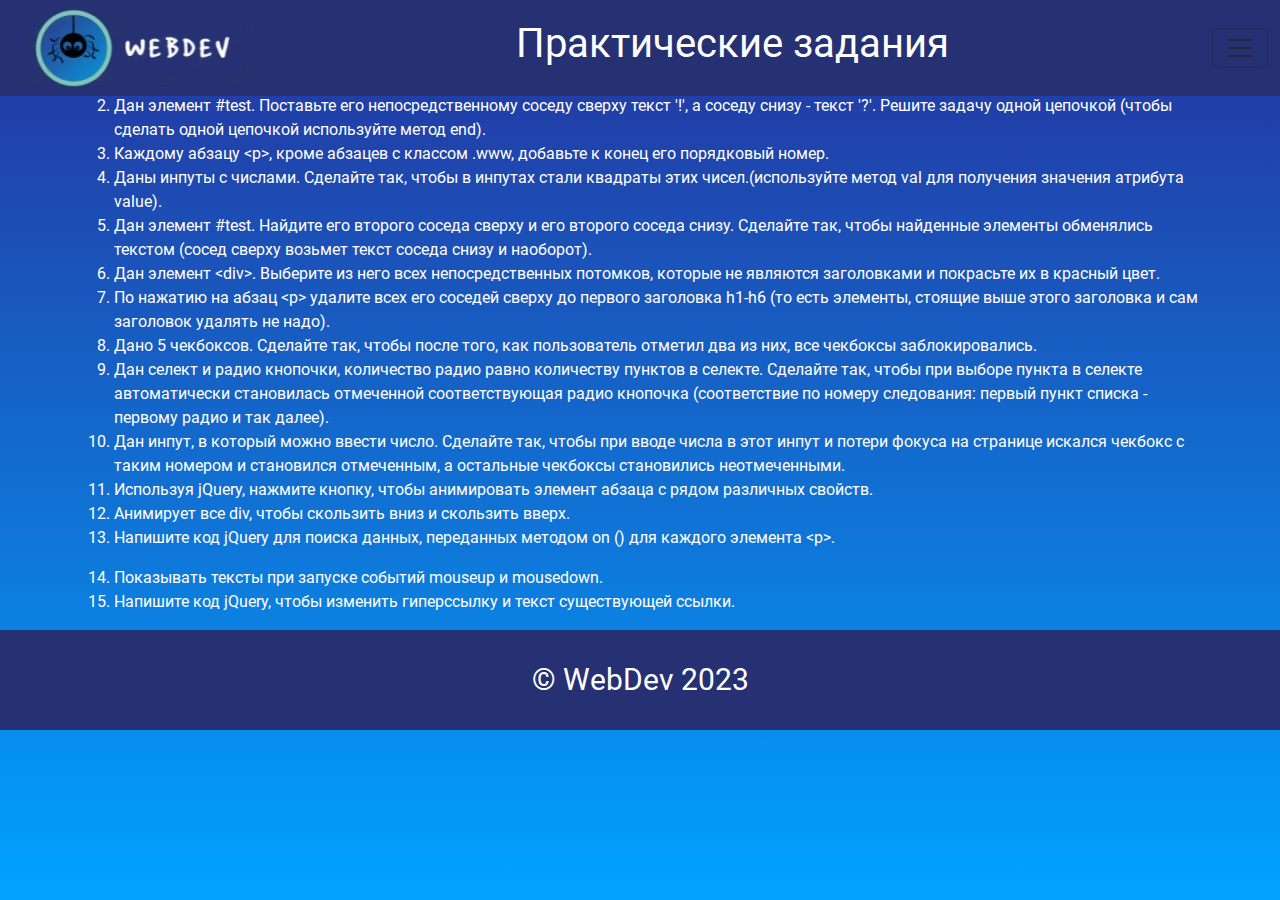
==== practice.html @ 91d73026 "Добавила практические задания по jQuery" ====
<!DOCTYPE html>
<html lang="ru">
<head>
    <meta charset="UTF-8">
    <meta http-equiv="X-UA-Compatible" content="IE=edge">
    <meta name="viewport" content="width=device-width, initial-scale=1.0">
    <link rel="stylesheet" href="css/bootstrap.min.css">
    <link rel="stylesheet" href="css/main.css">
    <title>Инструменты для веб-разработки</title>
</head>
<body>
    <!-- Шапка сайта -->
    <header>
        <nav class="navbar header fixed-top">
            <div class="container-fluid">
                <a href="index.html"><img src="img/logo.svg" alt="WebDev"></a>
                <h1 id="header">Практические задания</h1>
          <button class="navbar-toggler" type="button" data-bs-toggle="offcanvas" data-bs-target="#offcanvasNavbar" aria-controls="offcanvasNavbar">
              <span class="navbar-toggler-icon"></span>
          </button>
          <div class="offcanvas menu offcanvas-end" tabindex="-1" id="offcanvasNavbar" aria-labelledby="offcanvasNavbarLabel">
            <div class="offcanvas-header">
              <h5 class="offcanvas-title" id="offcanvasNavbarLabel">Меню</h5>
              <button type="button" class="btn-close" data-bs-dismiss="offcanvas" aria-label="Close"></button>
            </div>
            <div class="offcanvas-body">
              <!-- Аккордеон -->
              <div class="accordion" id="accordionPanelsStayOpenExample">
                <!-- Visual Studio Code -->
                <div class="accordion-item">
                  <h2 class="accordion-header" id="panelsStayOpen-headingOne">
                    <button class="accordion-button " type="button" data-bs-toggle="collapse" data-bs-target="#panelsStayOpen-collapseOne" aria-expanded="true" aria-controls="panelsStayOpen-collapseOne">
                      Visual Studio Code
                    </button>
                  </h2>
                  <div id="panelsStayOpen-collapseOne" class="accordion-collapse collapse show" aria-labelledby="panelsStayOpen-headingOne">
                    <div class="accordion-body">
                      <ul>
                        <li><a href="VS code/vscode.html">О программе</a></li>
                        <li><a href="VS code/git.html">Git</a></li>
                        <li><a href="VS code/plugins.html">Плагины</a></li>
                      </ul>
                    </div>
                  </div>
                </div>
                <!-- Frontend -->
                <div class="accordion-item">
                  <h2 class="accordion-header" id="panelsStayOpenheadingTwo">
                    <button class="accordion-button collapsed" type="button" data-bs-toggle="collapse" data-bs-target="#panelsStayOpen-collapseTwo" aria-expanded="false" aria-controls="panelsStayOpen-collapseTwo">
                      Frontend
                    </button>
                  </h2>
                  <div id="panelsStayOpen-collapseTwo" class="accordion-collapse collapse" aria-labelledby="panelsStayOpen-headingTwo">
                    <div class="accordion-body">
                      <ul>
                        <li><a href="Frontend/jquery.html">jQuery</a></li>
                        <li><a href="Frontend/react.html">React.js</a></li>
                        <li><a href="Frontend/vue.html">Vue.js</a></li>
                        <li><a href="Frontend/angular.html">Angular</a></li>
                        <li><a href="Frontend/preprocessors.html">Препроцессоры</a></li>
                      </ul>
                    </div>
                  </div>
                </div>
                <!-- Backend -->
                <div class="accordion-item">
                  <h2 class="accordion-header" id="panelsStayOpenheadingThree">
                    <button class="accordion-button collapsed" type="button" data-bs-toggle="collapse" data-bs-target="#panelsStayOpen-collapseThree" aria-expanded="false" aria-controls="panelsStayOpen-collapseThree">
                      Backend
                    </button>
                  </h2>
                  <div id="panelsStayOpen-collapseThree" class="accordion-collapse collapse" aria-labelledby="panelsStayOpen-headingThree">
                    <div class="accordion-body">
                      <ul>
                        <li><a href="Backend/ospanel.html">Open Server Panel</a></li>
                        <li><a href="Backend/laravel.html">Laravel</a></li>
                        <li><a href="Backend/django.html">Django</a></li>
                        <li><a href="Backend/node.html">Node.js</a></li>
                      </ul>
                    </div>
                  </div>
                </div>
                <!-- Практические задания -->
                <div class="accordion-item">
                  <h2 class="accordion-header" id="panelsStayOpenheadingFour">
                    <button class="accordion-button collapsed" type="button" data-bs-toggle="collapse" data-bs-target="#panelsStayOpen-collapseFour" aria-expanded="false" aria-controls="panelsStayOpen-collapseFour">
                      Практические задания
                    </button>
                  </h2>
                  <div id="panelsStayOpen-collapseFour" class="accordion-collapse collapse" aria-labelledby="panelsStayOpen-headingFour">
                    <div class="accordion-body">
                      <ul>
                        <li><a href="#">Практика</a></li>
                      </ul>
                    </div>
                  </div>
                </div>
              </div>
            </div>
        </div>
        </div>
    </nav>
  </header>
<main>
  <div class="container">
    <div class="row">
      <div class="col-12">
        <h2>Практика по jQuery</h2>
      </div>
    </div>
    <div class="row">
      <div class="col-12">
        <ol>
          <li>Найдите все абзацы 	&lt;p&gt; с классом .www, поставьте им в начало текст '!', затем добавьте к этим абзацам еще и заголовки h1-h6 и покрасьте эти абзацы и заголовки в красный цвет.</li>
          <li>Дан элемент #test. Поставьте его непосредственному соседу сверху текст '!', а соседу снизу - текст '?'. Решите задачу одной цепочкой (чтобы сделать одной цепочкой используйте метод end).</li>
          <li>Каждому абзацу 	&lt;p&gt;, кроме абзацев с классом .www, добавьте к конец его порядковый номер.</li>
          <li>Даны инпуты с числами. Сделайте так, чтобы в инпутах стали квадраты этих чисел.(используйте метод val для получения значения атрибута value).</li>
          <li>Дан элемент #test. Найдите его второго соседа сверху и его второго соседа снизу. Сделайте так, чтобы найденные элементы обменялись текстом (сосед сверху возьмет текст соседа снизу и наоборот).</li>
          <li>Дан элемент &lt;div&gt;. Выберите из него всех непосредственных потомков, которые не являются заголовками и покрасьте их в красный цвет.</li>
          <li>По нажатию на абзац &lt;p&gt удалите всех его соседей сверху до первого заголовка h1-h6 (то есть элементы, стоящие выше этого заголовка и сам заголовок удалять не надо).</li>
          <li>Дано 5 чекбоксов. Сделайте так, чтобы после того, как пользователь отметил два из них, все чекбоксы заблокировались.</li>
          <li>Дан селект и радио кнопочки, количество радио равно количеству пунктов в селекте. Сделайте так, чтобы при выборе пункта в селекте автоматически становилась отмеченной соответствующая радио кнопочка (соответствие по номеру следования: первый пункт списка - первому радио и так далее).</li>
          <li>Дан инпут, в который можно ввести число. Сделайте так, чтобы при вводе числа в этот инпут и потери фокуса на странице искался чекбокс с таким номером и становился отмеченным, а остальные чекбоксы становились неотмеченными.</li>
          <li>Используя jQuery, нажмите кнопку, чтобы анимировать элемент абзаца с рядом различных свойств.</li>
          <li>Анимирует все div, чтобы скользить вниз и скользить вверх.</li>
          <li>Напишите код jQuery для поиска данных, переданных методом on () для каждого элемента &lt;p&gt;.</p></li>
          <li>Показывать тексты при запуске событий mouseup и mousedown.</li>
          <li>Напишите код jQuery, чтобы изменить гиперссылку и текст существующей ссылки.</li>
        </ol>
      </div>
    </div>






  </div>
</main>

  <footer>
    <h5>&copy WebDev 2023</h5>
  </footer>
  <script src="../js/bootstrap.bundle.min.js"></script>
  </body>
  </html>
---- css/main.css ----
@font-face {
  font-family: "Roboto";
  src: url(../fonts/Roboto-Regular.woff);
  font-weight: normal;
  font-style: normal;
}
@font-face {
  font-family: "Roboto-bold";
  src: url(../fonts/Roboto-Bold.woff);
  font-weight: 900;
}
body {
  background: linear-gradient(180deg, #213FA8 11.43%, #00A3FF 100%) fixed center;
  height: 50vh;
  color: white;
  font-family: "Roboto", sans-serif;
}
body .header {
  background: #263173;
}
body .header .menu {
  background-color: #263173;
}
body .header .menu h5 {
  margin: 0 auto;
  margin-top: 20px;
  color: white;
  font-family: "Roboto-bold", sans-serif;
}
body .header .btn-close {
  width: 30px;
  height: 30px;
}
body .header .btn-close:hover {
  background-color: white;
}
body .accordion {
  --bs-accordion-border-color: none;
  --bs-accordion-btn-focus-border-color: none;
  --bs-accordion-btn-focus-box-shadow:none;
  font-family: "Roboto-bold", sans-serif;
}
body .accordion .accordion-item {
  margin: 0 auto;
  width: 300px;
}
body .accordion .accordion-button {
  background-color: #49A68B;
  border: 2px solid #1D906E;
  padding-left: 10px;
  height: 100px;
  width: 300px;
  box-shadow: 0 4px 8px rgba(0, 0, 0, 0.2), 0 10px 16px rgba(0, 0, 0, 0.2);
}
body .accordion .accordion-body {
  background: #1E5F84;
  padding: 0;
  box-shadow: 0 4px 8px rgba(0, 0, 0, 0.2), 0 10px 16px rgba(0, 0, 0, 0.2);
}
body .accordion .accordion-body ul {
  padding-left: 0;
}
body .accordion .accordion-body ul li {
  position: relative;
  list-style: none;
  border-bottom: 3px solid #123950;
  width: 300px;
  height: 50px;
  text-align: center;
  box-shadow: 0 4px rgba(0, 0, 0, 0.2), 0 10px 16px rgba(0, 0, 0, 0.2);
}
body .accordion .accordion-body ul li:last-child {
  border-bottom: none;
  margin-bottom: -20px;
}
body .accordion .accordion-body ul li a {
  line-height: 50px;
  text-decoration: none;
  color: white;
  width: 300px;
}
body .accordion .accordion-body ul li a::before {
  content: "";
  position: absolute;
  top: 0;
  left: 0;
  width: 100%;
  height: 100%;
}
body .main {
  margin-top: 135px;
  text-align: justify;
}
body .main p {
  font-size: 25px;
  margin: 0;
  text-indent: 25px;
}
body .main a {
  line-height: 80px;
  background-color: #1D906E;
  padding: 10px;
  text-decoration: none;
  color: white;
  border-radius: 5px;
}
body .main a:hover {
  background-color: #49A68B;
  color: #263173;
}
body .main img {
  margin: 10px auto;
  display: block;
  width: 1200px;
}
body .main h2, body .main h3, body .main h4 {
  margin: 20px 0;
  text-align: center;
}
body .main .carousel-inner {
  margin-bottom: 10px;
}
body .main .block {
  background-color: #2da9c5;
  border-radius: 5px;
  text-align: center;
  line-height: 30px;
  margin: 5px;
  padding: 10px;
  height: auto;
  font-size: 20px;
  transition: 1s;
}
body .main .block:hover {
  background-color: #263173;
}
body .main li {
  font-size: 25px;
}
body .main code {
  width: 100%;
  background: black;
  border: 1px solid white;
  display: inline-block;
  color: white;
  padding: 10px;
  white-space: pre;
  overflow-x: scroll;
}
body .main table {
  border: 1px solid white;
  width: 1000px;
  margin: 0 auto;
  background-color: #213FA8;
}
body .main table caption {
  font-size: 30px;
  color: white;
  text-align: center;
}
body .main table th {
  text-align: center;
  border: 1px solid white;
}
body .main table tr {
  font-size: 20px;
  border: 1px solid white;
}
body .main table tr td {
  padding: 5px;
  word-wrap: break-word;
  border: 1px solid white;
}
body footer {
  background-color: #263173;
  height: 100px;
  text-align: center;
}
body footer h5 {
  padding-top: 32px;
  font-size: 30px;
}
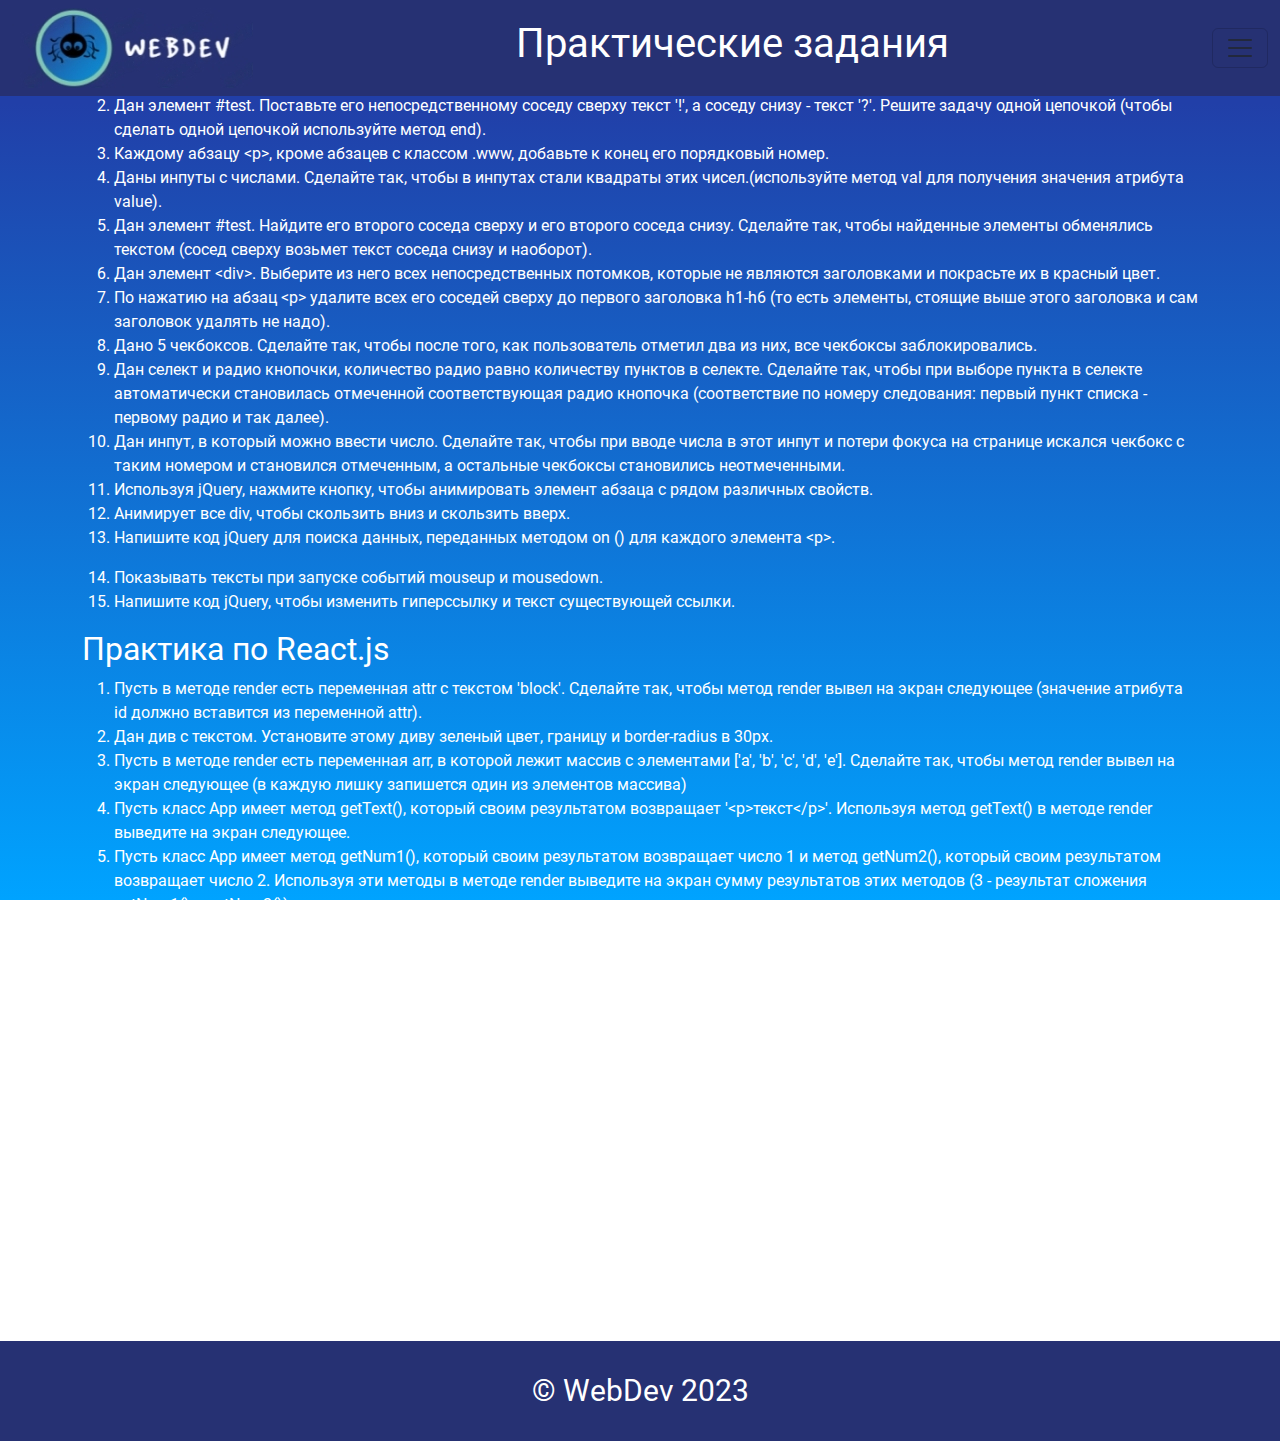
==== commit 77aa18ff: "Добавила практические задания по React.js" ====
--- a/practice.html
+++ b/practice.html
@@ -129,7 +129,32 @@
         </ol>
       </div>
     </div>
-
+    <div class="row">
+      <div class="col-12">
+        <h2>Практика по React.js</h2>
+      </div>
+    </div>
+    <div class="row">
+      <div class="col-12">
+        <ol>
+          <li>Пусть в методе render есть переменная attr с текстом 'block'. Сделайте так, чтобы метод render вывел на экран следующее (значение атрибута id должно вставится из переменной attr).</li>
+          <li>Дан див с текстом. Установите этому диву зеленый цвет, границу и border-radius в 30px.</li>
+          <li>Пусть в методе render есть переменная arr, в которой лежит массив с элементами ['a', 'b', 'c', 'd', 'e']. Сделайте так, чтобы метод render вывел на экран следующее (в каждую лишку запишется один из элементов массива)</li>
+          <li>Пусть класс App имеет метод getText(), который своим результатом возвращает '&lt;p&gt;текст&lt;/p&gt;'. Используя метод getText() в методе render выведите на экран следующее.</li>
+          <li>Пусть класс App имеет метод getNum1(), который своим результатом возвращает число 1 и метод getNum2(), который своим результатом возвращает число 2. Используя эти методы в методе render выведите на экран сумму результатов этих методов (3 - результат сложения getNum1() и getNum2()).</li>
+          <li>Сделайте кнопочку, по нажатию на которую сработает метод showMessage и на экран алертом выведется сообщение с текстом 'hello'.</li>
+          <li>Пусть в стейте дан массив имен ['Коля', 'Вася', 'Петя', 'Иван', 'Дима']. Выведите каждый элемент этого массива в отдельной <li> в списке ul.</li>
+          <li>Переделайте предыдущую задачу так, чтобы под списком появилась кнопочка, по нажатию на которую в конец списка будет добавляться элемент с текстом 'пункт'.</li>
+          <li>Переделайте предыдущую задачу так, чтобы появилась кнопочка, по нажатию на которую каждый раз будет исчезать последняя li из списка (каждый раз по одной, пока li в списке не закончатся).</li>
+          <li>Переделайте предыдущую задачу так, чтобы рядом с каждым именем появилась кнопочка, по нажатию на которую li с этим именем будет удаляться.</li>
+          <li>Дан инпут и 3 абзаца. В инпут вводится ФИО пользователя через пробел. Сделайте так, чтобы при наборе текста в первом абзаце появилась фамилия пользователя, во втором - имя, а в третьем - отчество.</li>
+          <li>Дан инпут и кнопка submit. В инпут вводится текст. Сделайте так, чтобы по нажатию на кнопку этот текст вывелся в какой-нибудь абзац.</li>
+          <li>Дан массив с именами пользователей. Выведите этот массив в виде списка ul. Также даны инпут и кнопка. Сделайте так, чтобы в инпут можно было ввести еще одно имя, нажать на кнопку - и это имя добавилось в конец списка ul.</li>
+          <li>Дан массив с работниками. У каждого работника есть имя, фамилия и зарплата. Выведите этих работников на экран в виде таблицы. Для каждого работника сделайте чекбокс, который изначально будет отмечен. Под таблицей выведите сумму зарплат тех работников, для которых чекбокс отмечен.</li>
+        </ol>
+      </div>
+    </div>
+    
 
 
 
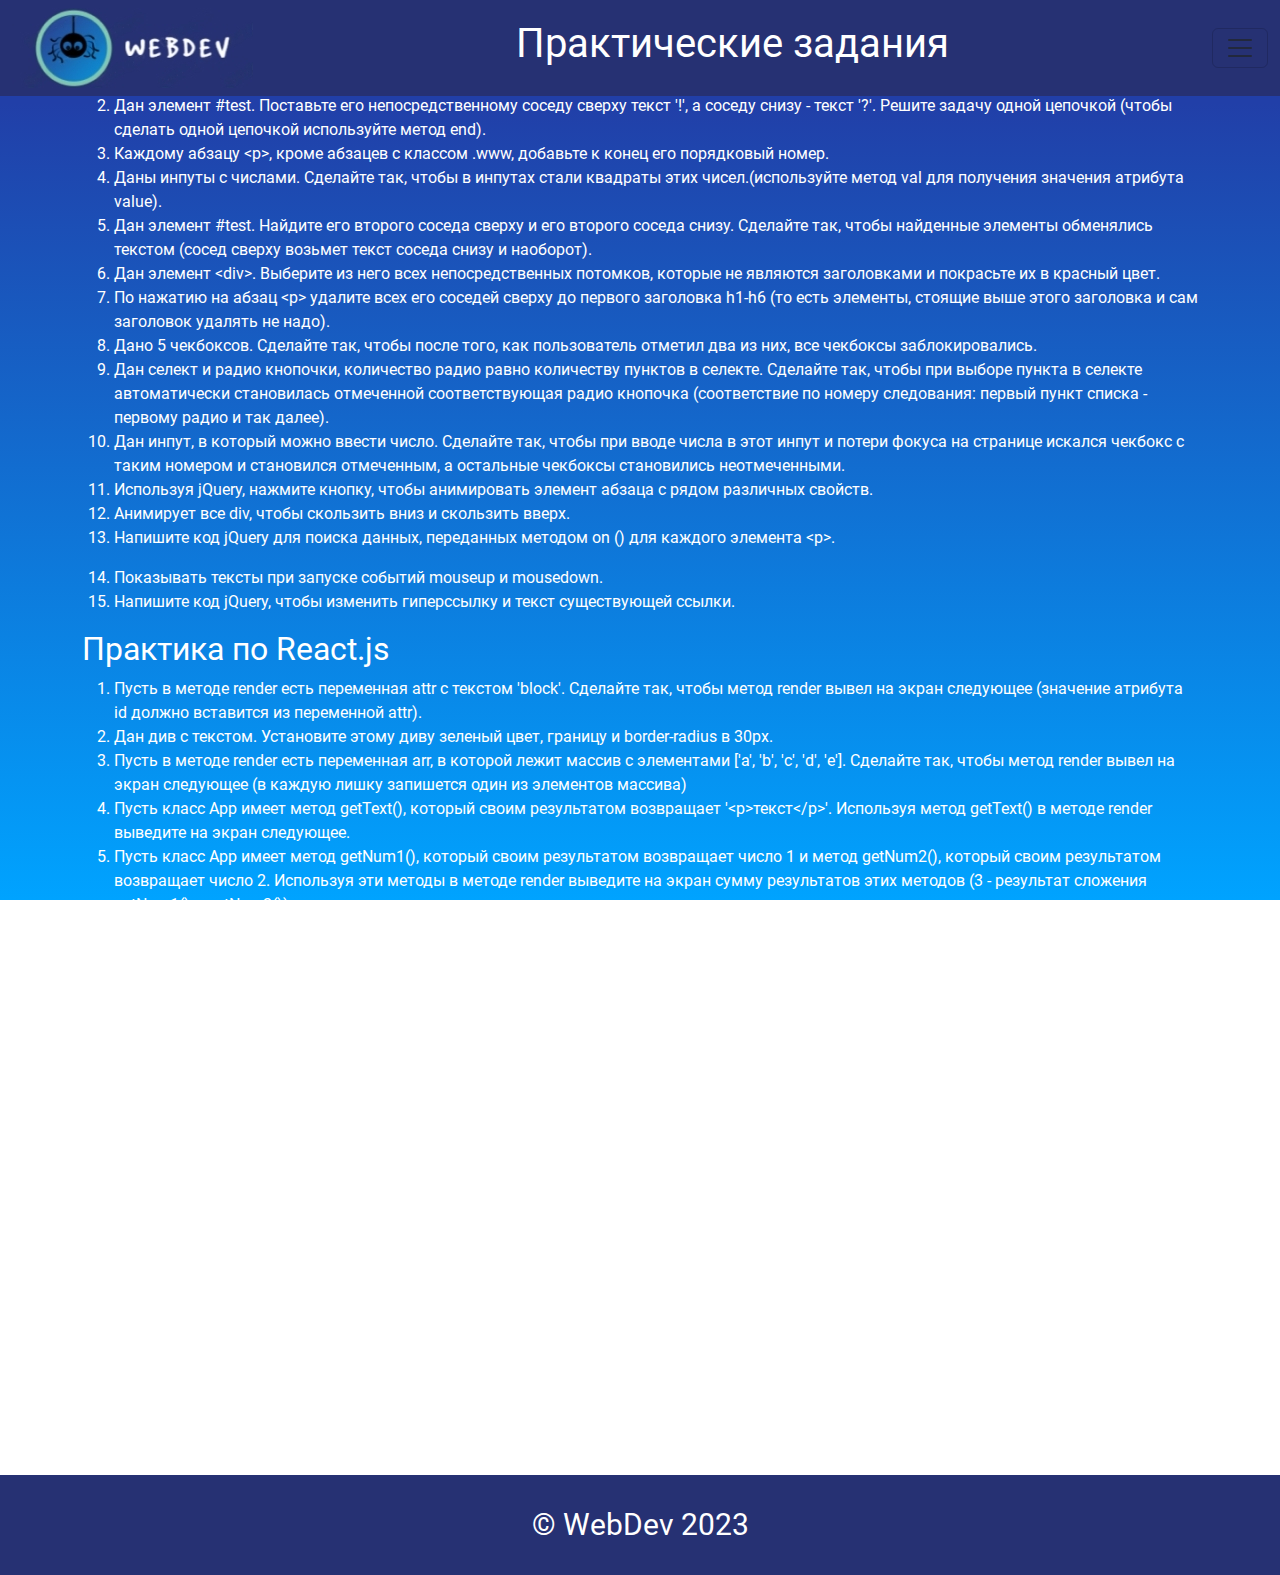
==== commit 59936e4f: "Стилизовал Vue.js" ====
--- a/practice.html
+++ b/practice.html
@@ -154,7 +154,20 @@
         </ol>
       </div>
     </div>
-    
+    <div class="row">
+      <div class="col-12">
+        <h2>Практика по Vue.js</h2>
+      </div>
+    </div>
+    <div class="row">
+      <div class="col-12">
+        <ol>
+          <li></li>
+          <li></li>
+          <li></li>
+        </ol>
+      </div>
+    </div>
 
 
 
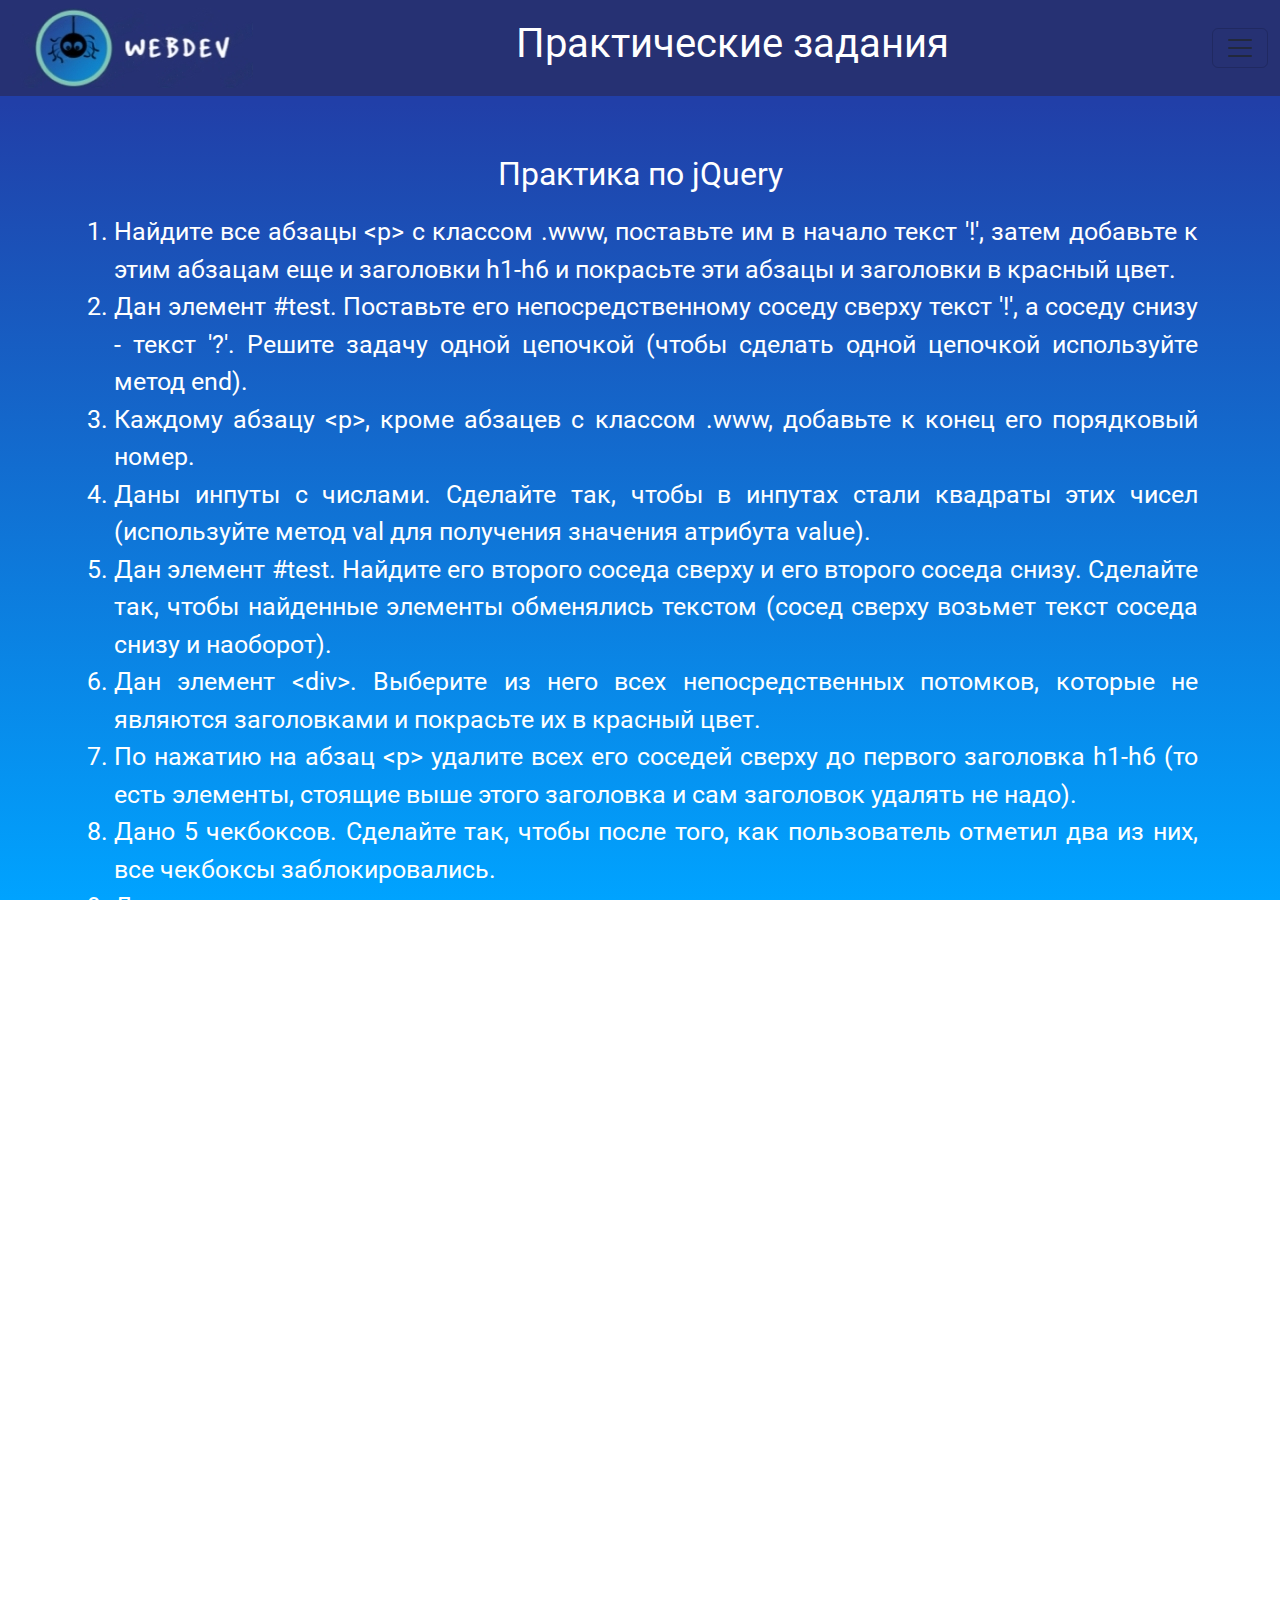
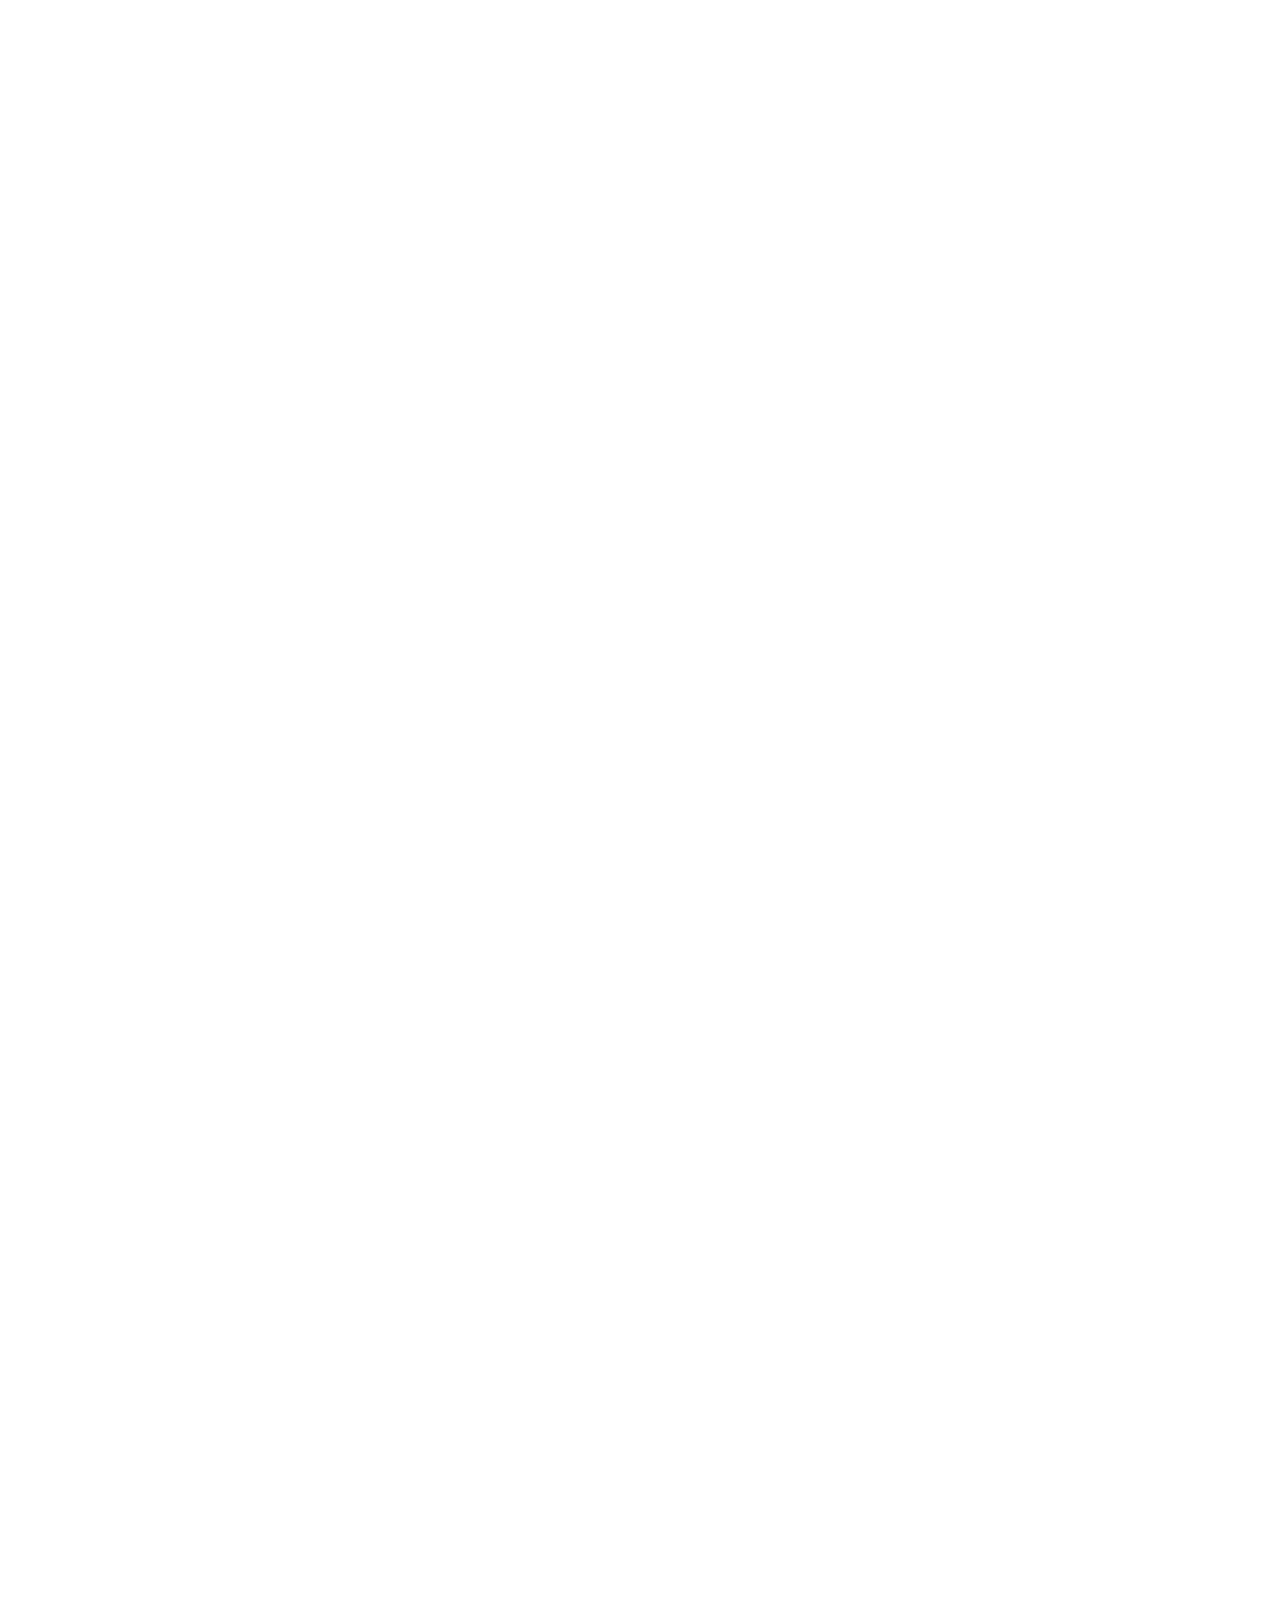
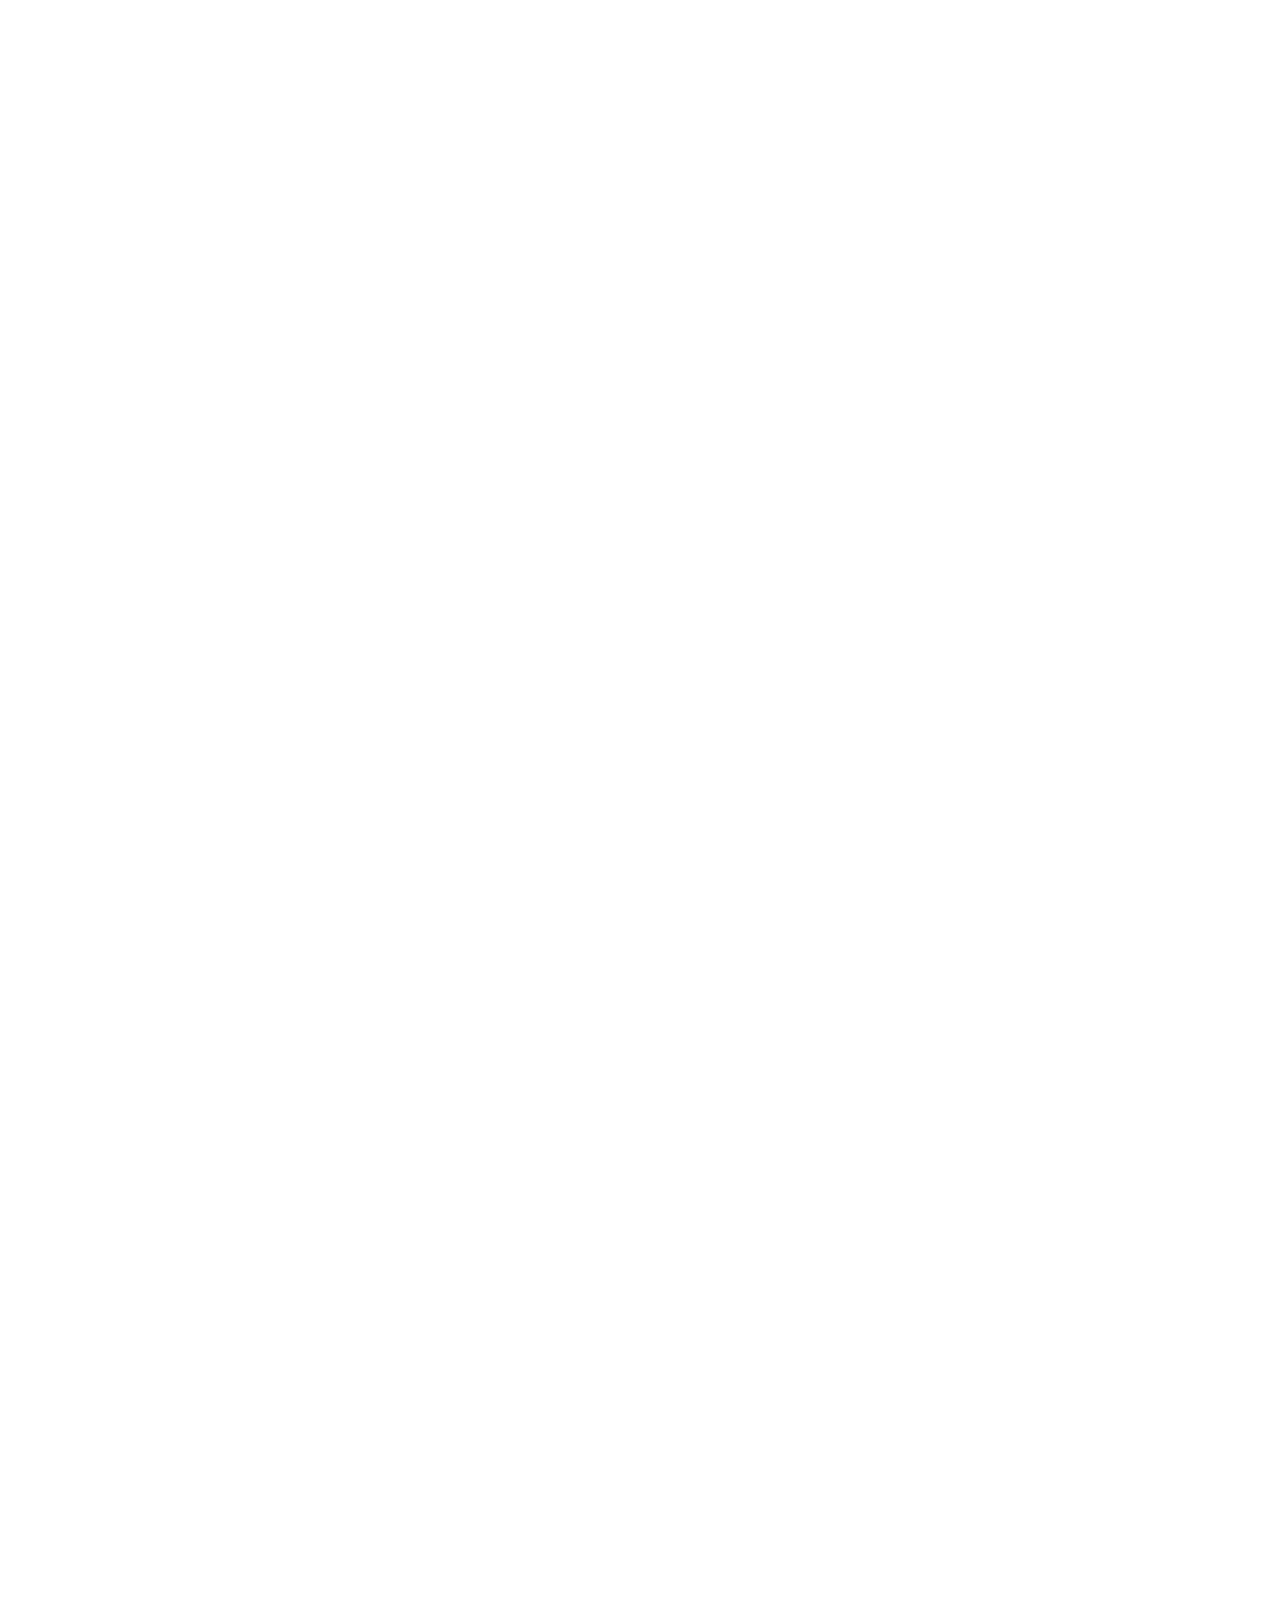
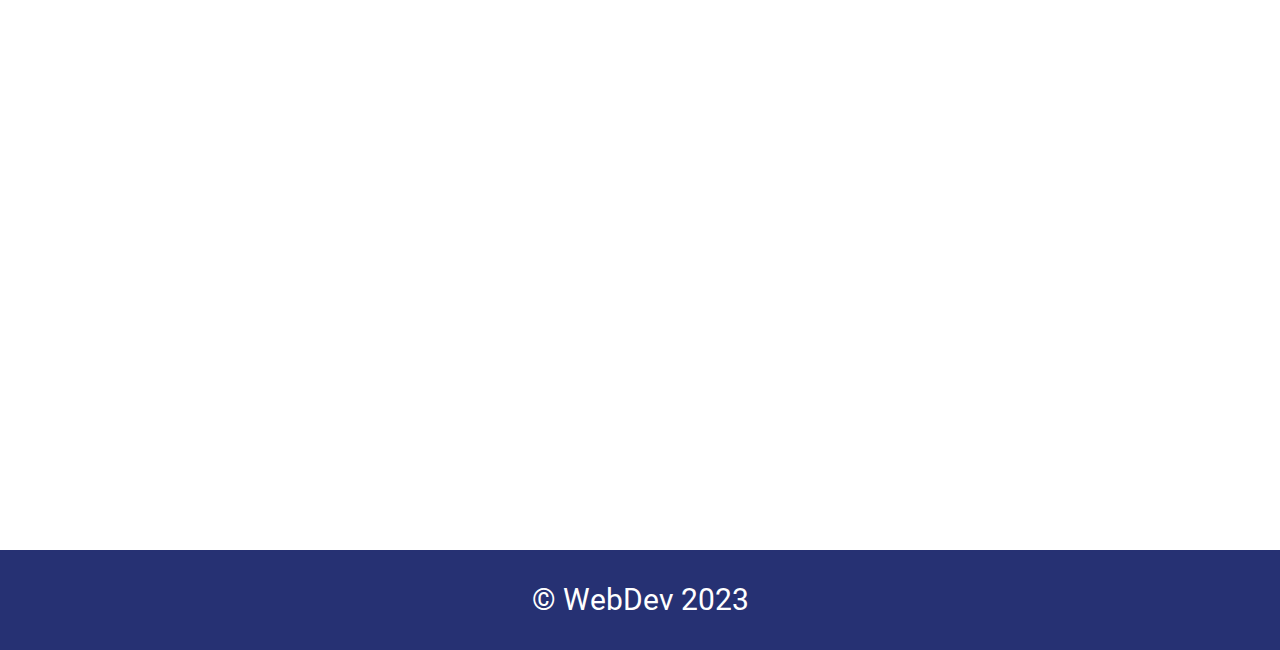
==== commit 6639af7a: "Стилизовал страницы про гит и angular" ====
--- a/practice.html
+++ b/practice.html
@@ -102,7 +102,7 @@
     </nav>
   </header>
 <main>
-  <div class="container">
+  <div class="container main">
     <div class="row">
       <div class="col-12">
         <h2>Практика по jQuery</h2>
@@ -114,7 +114,7 @@
           <li>Найдите все абзацы 	&lt;p&gt; с классом .www, поставьте им в начало текст '!', затем добавьте к этим абзацам еще и заголовки h1-h6 и покрасьте эти абзацы и заголовки в красный цвет.</li>
           <li>Дан элемент #test. Поставьте его непосредственному соседу сверху текст '!', а соседу снизу - текст '?'. Решите задачу одной цепочкой (чтобы сделать одной цепочкой используйте метод end).</li>
           <li>Каждому абзацу 	&lt;p&gt;, кроме абзацев с классом .www, добавьте к конец его порядковый номер.</li>
-          <li>Даны инпуты с числами. Сделайте так, чтобы в инпутах стали квадраты этих чисел.(используйте метод val для получения значения атрибута value).</li>
+          <li>Даны инпуты с числами. Сделайте так, чтобы в инпутах стали квадраты этих чисел (используйте метод val для получения значения атрибута value).</li>
           <li>Дан элемент #test. Найдите его второго соседа сверху и его второго соседа снизу. Сделайте так, чтобы найденные элементы обменялись текстом (сосед сверху возьмет текст соседа снизу и наоборот).</li>
           <li>Дан элемент &lt;div&gt;. Выберите из него всех непосредственных потомков, которые не являются заголовками и покрасьте их в красный цвет.</li>
           <li>По нажатию на абзац &lt;p&gt удалите всех его соседей сверху до первого заголовка h1-h6 (то есть элементы, стоящие выше этого заголовка и сам заголовок удалять не надо).</li>
@@ -162,13 +162,64 @@
     <div class="row">
       <div class="col-12">
         <ol>
+          <li>Создайте Vue приложение с кнопкой (&lt;button&gt;) с текстом "0". При клике на кнопку число должно увеличиваться на 1.<br>
+            Рекомендуется использовать метод в качестве обработчика событий.</li>
+          <li>Создайте простое Vue приложение, которое выводит список email-ов из массива emails. Перед списком добавьте простое поле поиска.<br>
+            Адреса в списке, которые содержат строку из поля поиска, должны выделяться классом .marked.<br>
+            В решении используйте вычисляемое свойство.</li>
+          <li>Создайте Vue приложение, которое выводит заголовок митапа по ID.<br>
+              <ol>
+                <li>Выведите 5 радио-кнопок выбора митапа с числами от 1 до 5;</li>
+                <li>При выборе митапа получите данные митапа с API /meetups/:ID;</li>
+                <li>Под радио-кнопками выведите заголовок выбранного митапа.</li>
+              </ol>
+              В решении используйте:<br>
+              <ul>
+                <li>отслеживание</li>
+                <li>методы</li>
+              </ul>
+              Требуется минимальное работающее решение. Без обработки ошибок с API или особых ситуаций.</li>
+          <li>Требуется создать Vue приложение — черновик страницы митапа, на которой выводится информация о митапе.
+              <ul>
+                <li>Данные митапа требуется получить по API /meetups/:ID;</li>
+                <li>Требуется вывести:</li>
+                  <ul>
+                    <li>Изображение (при наличии), ссылку на которое можно получить по API /images/:ID;</li>
+                    <li>Название митапа;</li>
+                    <li>Описание митапа;</li>
+                    <li>Основную информацию о митапе;</li>
+                    <li>Программу митапа;</li>
+                  </ul>
+                <li>Дату митапа требуется вывести локализовано;</li>
+                <li>Пункты программы могут быть разного типа (agenda[].type);</li>
+                <li>Для доклада (talk) требуется дополнительно вывести докладчика и язык;</li>
+                <li>У каждого типа пункта программы есть своя иконка (см. agendaItemIcons);</li>
+                <li>Если у пункта программы отсутствует заголовок (agenda[].title), вывести заголовок по умолчанию для данного типа элемента программы (см. agendaItemDefaultTitles);</li>
+                <li>Если у пункта программы отсутствует описание (description), его не требуется выводить.</li>
+              </ul>
+              Обработка ошибок при загрузке митапов не требуется.
+              Примечание:<br>
+              Изображение устанавливается так же, как в списке митапов на странице митапов — через пользовательское CSS свойство --bg-url. Если у митапа отсутствует изображение (imageId === null), то ничего устанавливать не требуется. Изображение по умолчанию уже есть в стилях.<br>
+              Может возникнуть желание установить начальным значением свойства с данными митапа пустой объект {}. Но пустой объект — не частный случай объекта с описанием митапа. Хотя установка начального значения в {} избавляет от простых ошибок, она не избавляет от ошибок полностью, оставляя более трудно-находимые ошибки. Лучше начальным значением указать null и делать проверки. Например, может возникнуть ситуация, когда на время загрузки митапа отображается "сломанная" страница с пустыми значениями. Проверки нужны в двух местах: в вычисляемых свойствах, чтобы не было обращений к свойствам у null, и где-нибудь наверху в шаблоне с v-if, чтобы не выводить страницу с данными митапа, пока нет данных митапа.<br>
+              Вызовы простых методов в шаблоне (особенно для форматирования) допустимы. Но в этой задаче постарайтесь не использовать вызов функций (методов) в шаблоне. Вместо этого можно использовать простые выражения в шаблоне, или подготовить данные к выводу, например, в вычисляемых свойствах.
+          </li>
+        </ol>
+      </div>
+    </div>
+    <div class="row">
+      <div class="col-12">
+        <h2>Практика по Angular</h2>
+      </div>
+    </div>
+    <div class="row">
+      <div class="col-12">
+        <ul>
+          <li>Даны 3 переменные: $scope.name со значением 'Иван', $scope.surname со значением 'Иванов' и $scope.age со значением 25. По заходу на страницу выведите каждую переменную в свой абзац.</li>
+          <li>Даны 3 переменные: $scope.name со значением 'Иван', $scope.surname со значением 'Иванов' и $scope.age со значением 25. По заходу на страницу выведите каждую переменную в свой абзац. Сделайте 3 ссылки: сменить имя, сменить фамилию и сменить возраст. По клику на эти ссылки должны меняться соответствующие значения на 'Петр', 'Сидоров', 30.</li>
           <li></li>
-          <li></li>
-          <li></li>
-        </ol>
-      </div>
-    </div>
-
+        </ul>
+      </div>
+    </div>
 
 
 
--- a/css/main.css
+++ b/css/main.css
@@ -11,7 +11,6 @@
 }
 body {
   background: linear-gradient(180deg, #213FA8 11.43%, #00A3FF 100%) fixed center;
-  height: 50vh;
   color: white;
   font-family: "Roboto", sans-serif;
 }
@@ -113,6 +112,9 @@
   display: block;
   width: 1200px;
 }
+body .main .git {
+  width: 400px;
+}
 body .main h2, body .main h3, body .main h4 {
   margin: 20px 0;
   text-align: center;
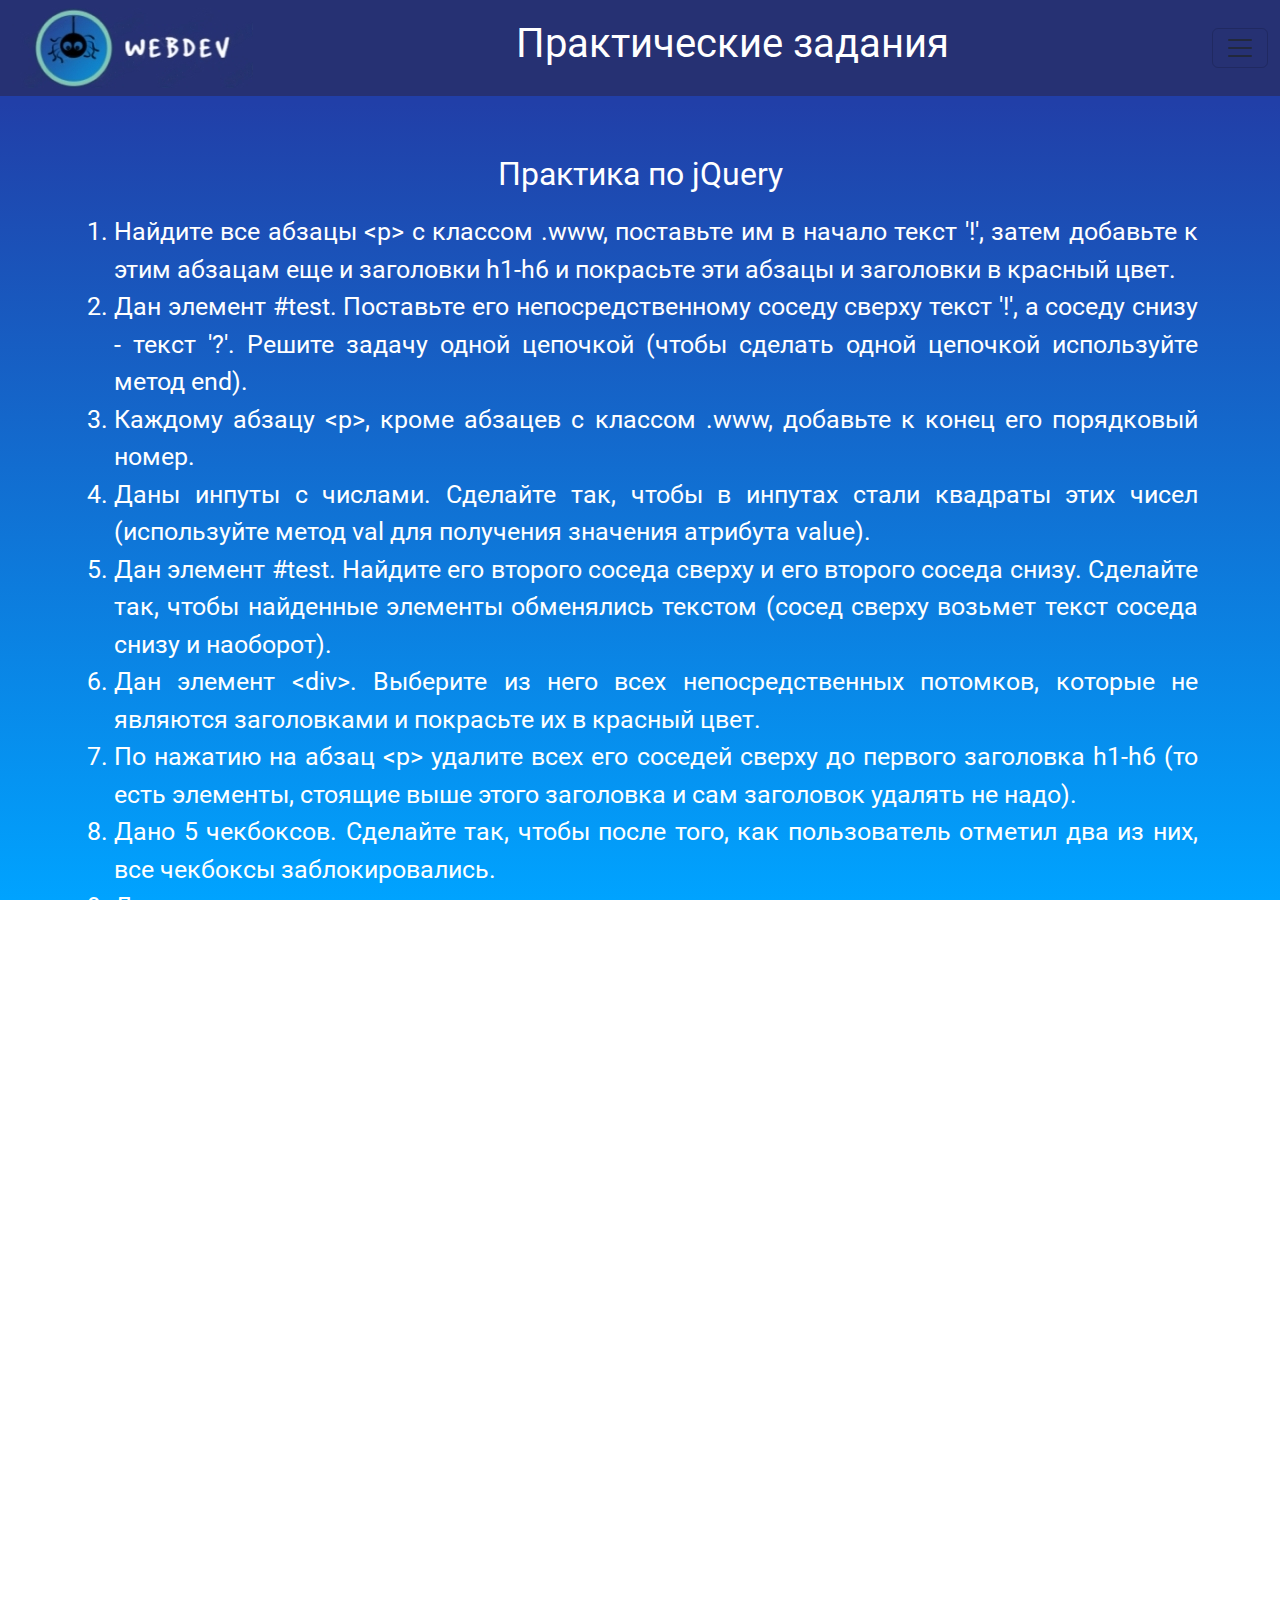
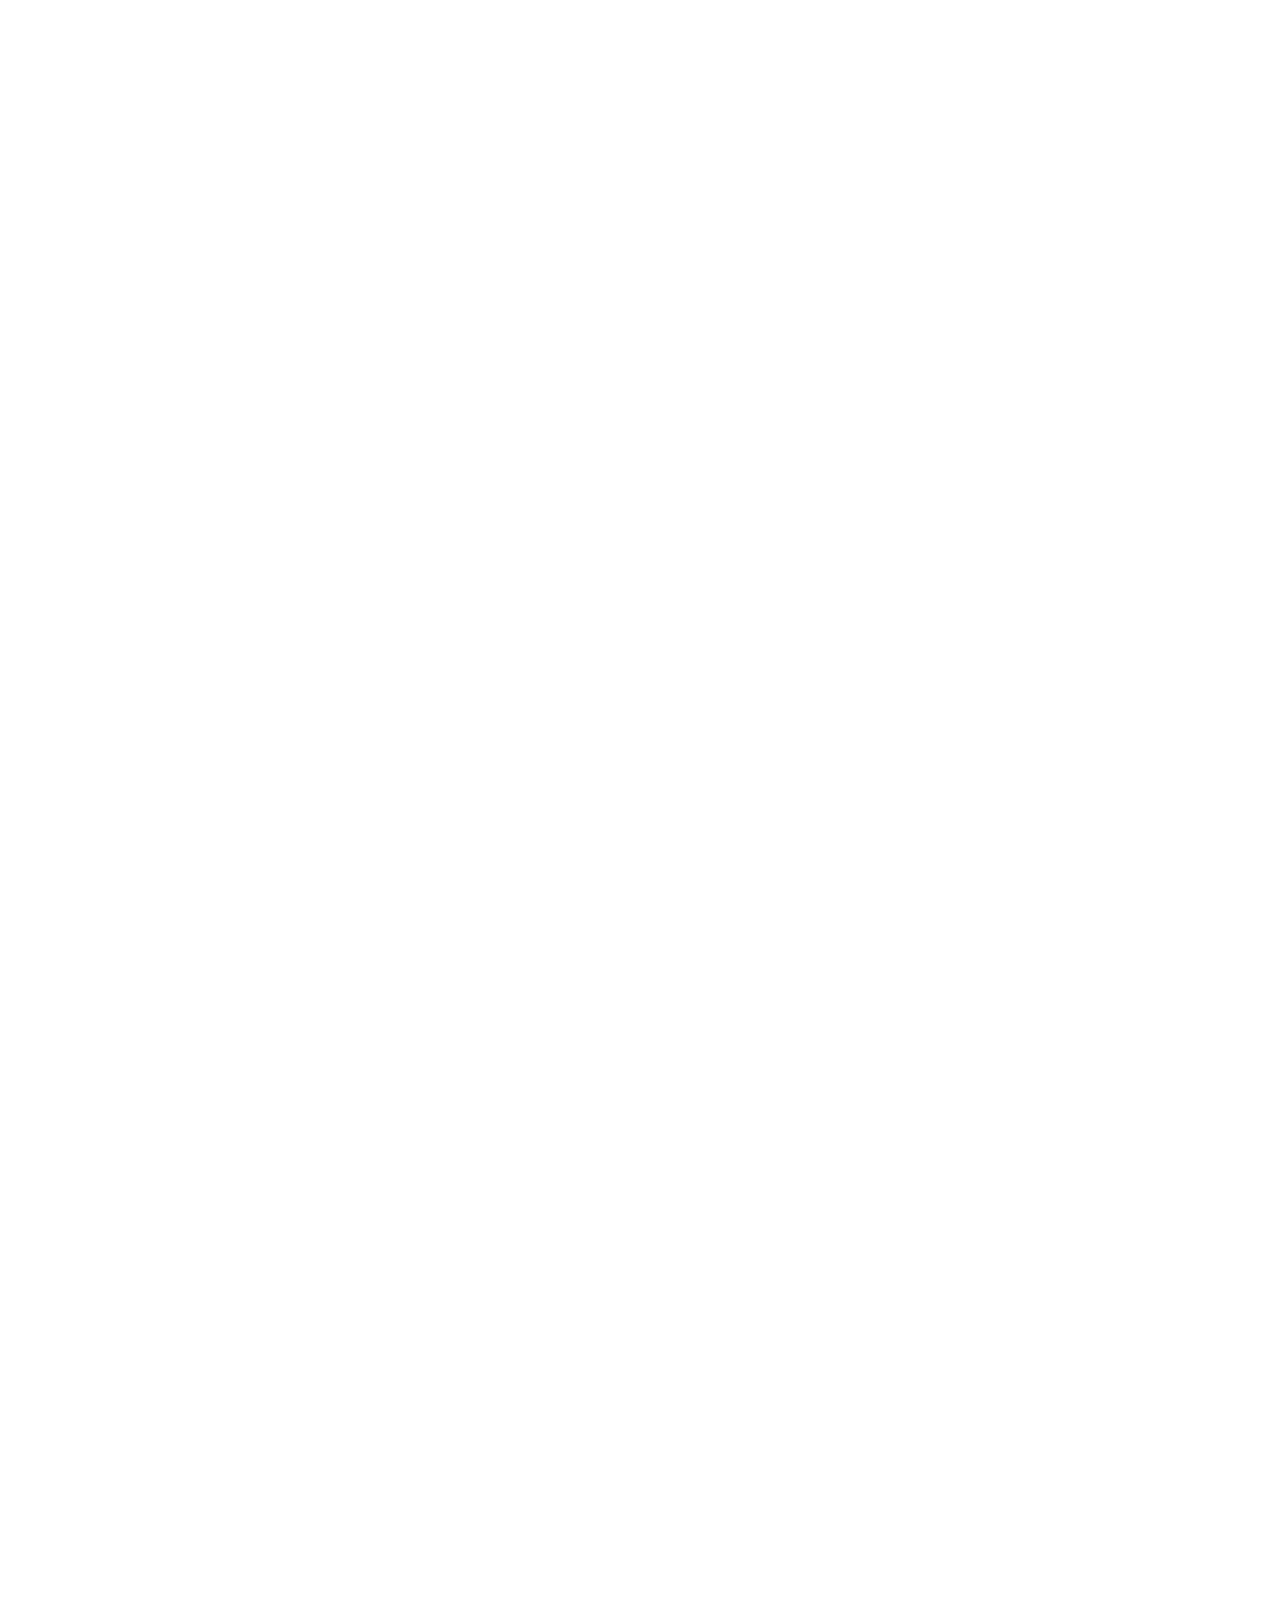
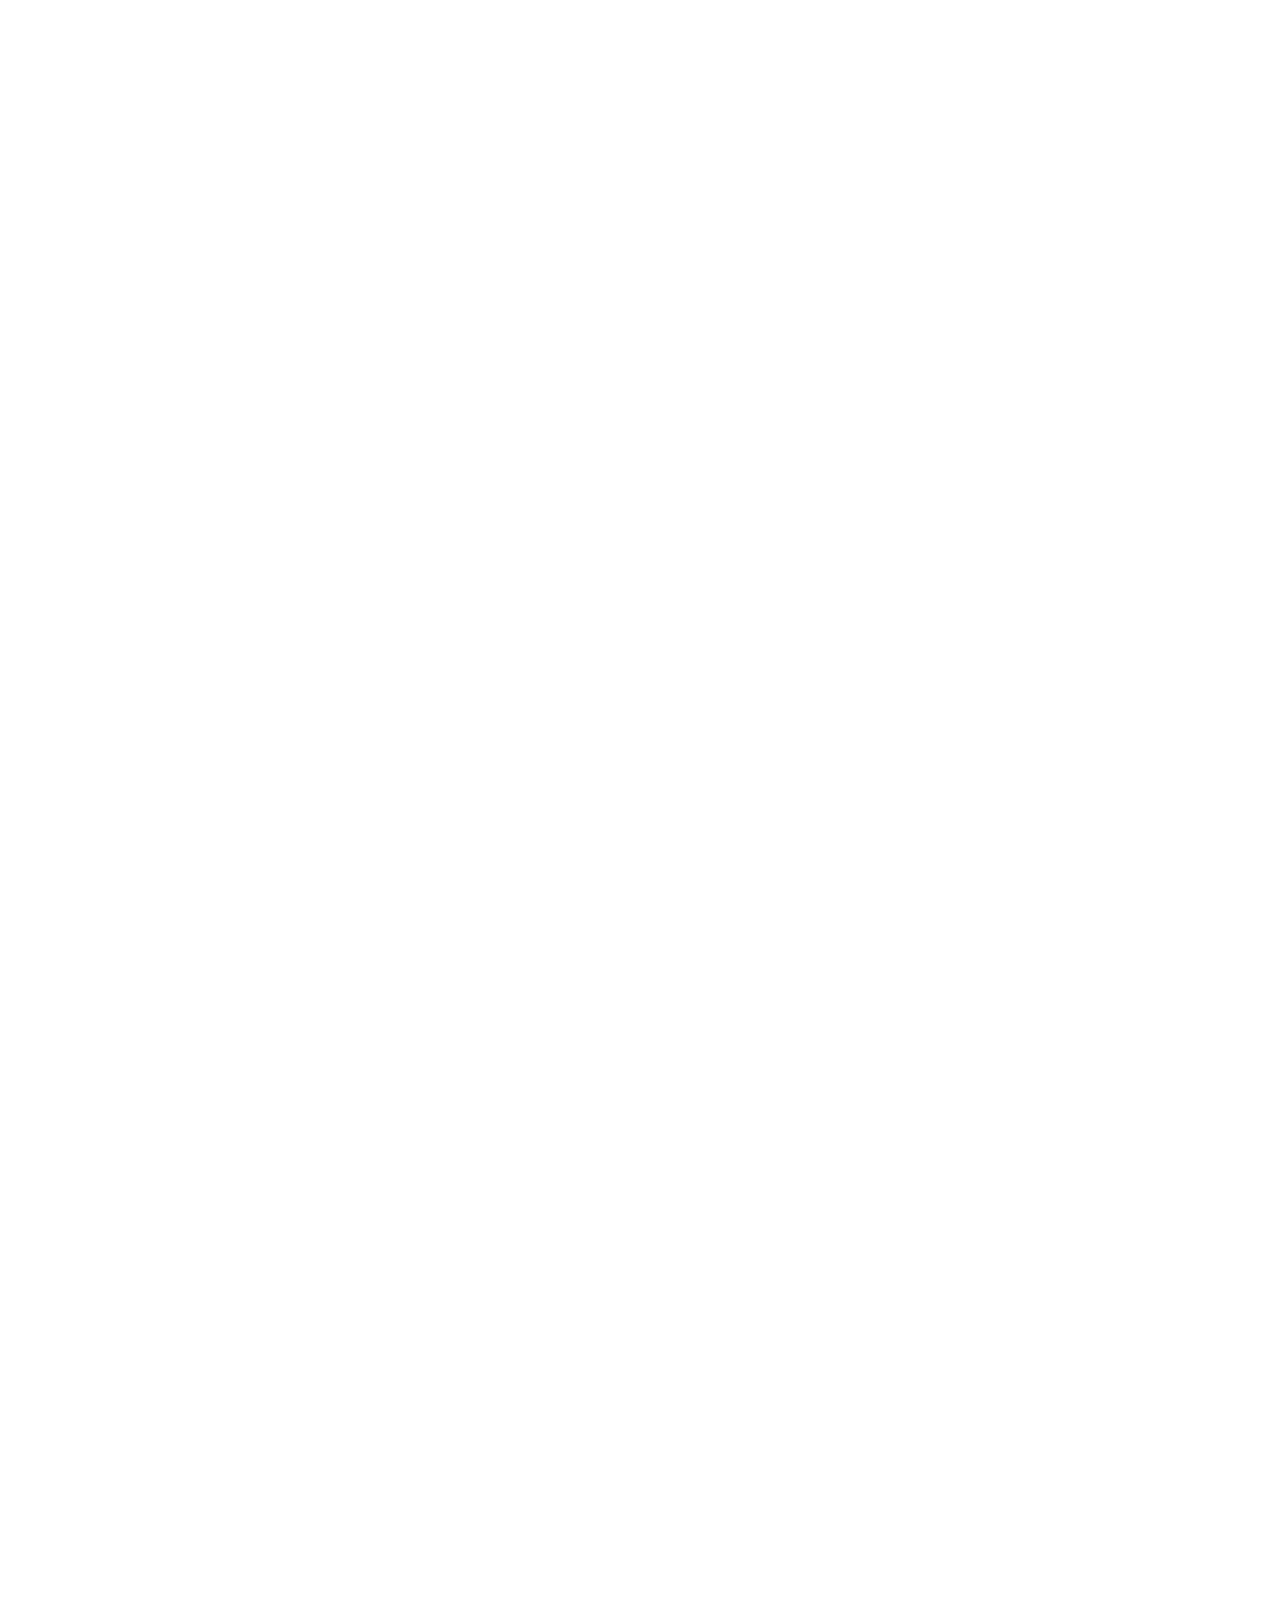
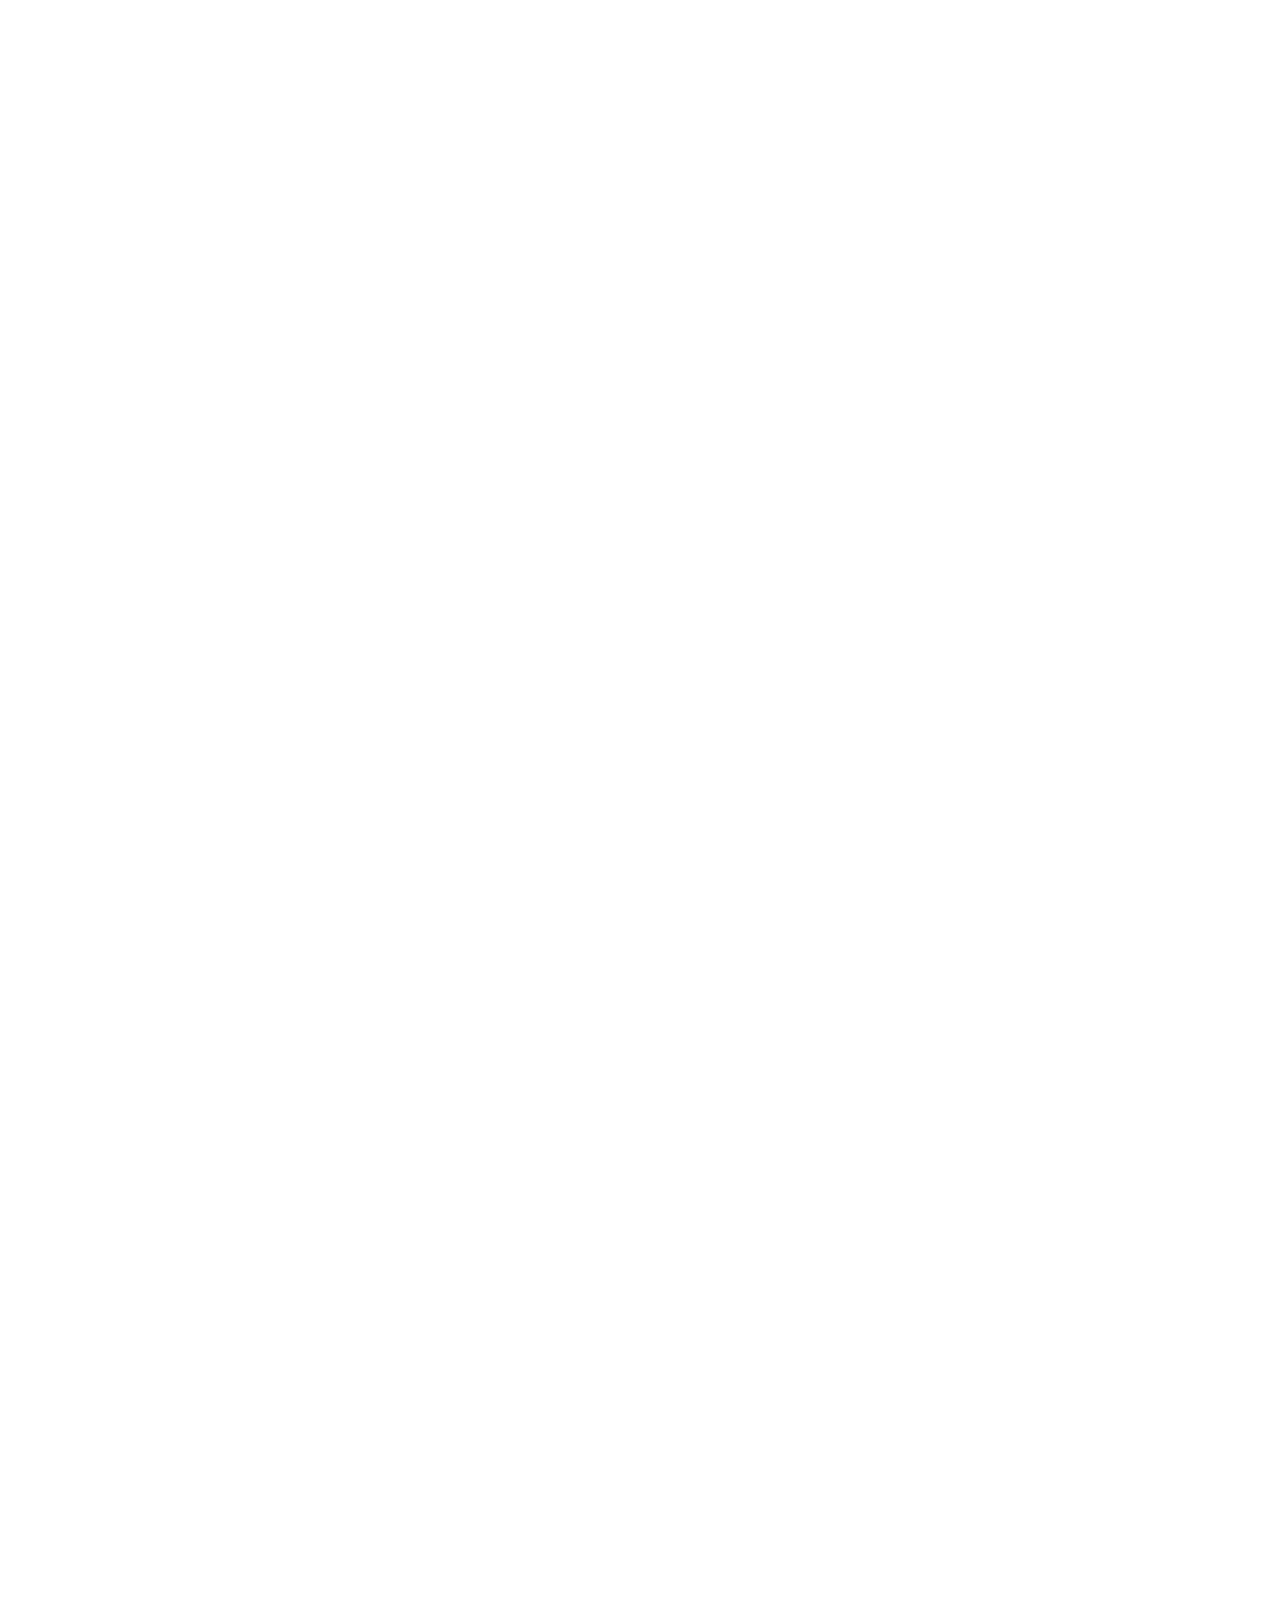
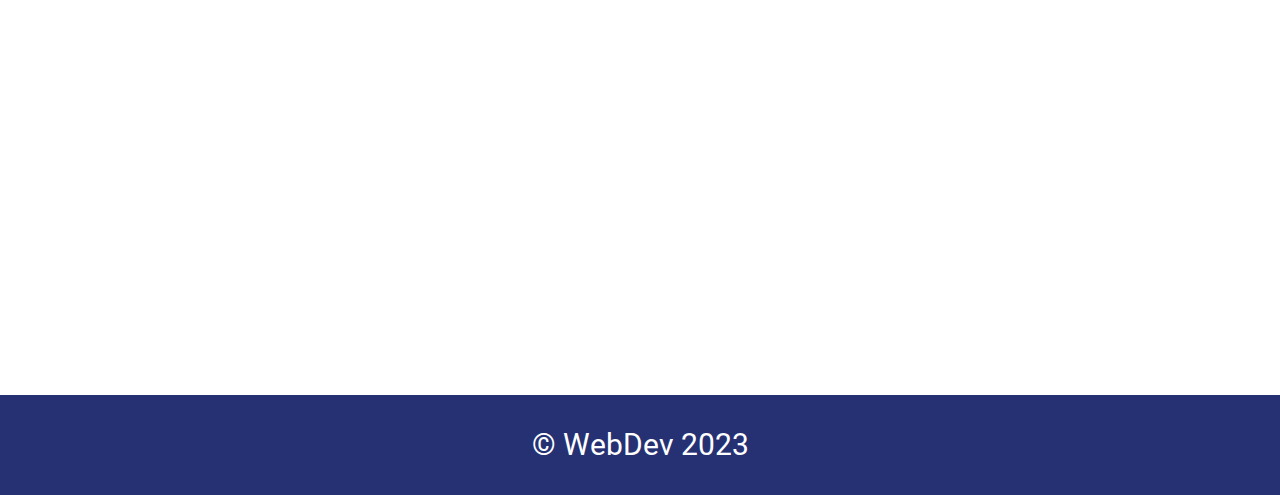
==== commit b655ab9a: "Стилизовал backend" ====
--- a/practice.html
+++ b/practice.html
@@ -213,14 +213,30 @@
     </div>
     <div class="row">
       <div class="col-12">
-        <ul>
-          <li>Даны 3 переменные: $scope.name со значением 'Иван', $scope.surname со значением 'Иванов' и $scope.age со значением 25. По заходу на страницу выведите каждую переменную в свой абзац.</li>
+        <ol>
           <li>Даны 3 переменные: $scope.name со значением 'Иван', $scope.surname со значением 'Иванов' и $scope.age со значением 25. По заходу на страницу выведите каждую переменную в свой абзац. Сделайте 3 ссылки: сменить имя, сменить фамилию и сменить возраст. По клику на эти ссылки должны меняться соответствующие значения на 'Петр', 'Сидоров', 30.</li>
-          <li></li>
-        </ul>
-      </div>
-    </div>
-
+          <li>Дан массив с числами. Выведите эти числа каждое в своем &lt;span&gt; так, чтобы на выводе к каждому числу прибавлялось число 3.</li>
+          <li>Дан массив языков ['html', 'css', 'js', 'php']. Выведите эти языки в виде списка &lt;ul&gt;. Сделайте ссылку со следующим функционалом: по первому клику вместо 'html' сделайте 'html+', по второму клику вместо 'css' сделайте 'css+' и так далее пока элементы не закончатся.</li>
+          <li>Дан массив пользователей ['Коля', 'Вася', 'Петя']. Выведите этих пользователей в виде списка &lt;ul&gt;. Дан еще один массив ['Света', 'Валя', 'Маша']. Сделайте ссылку со следующим функционалом: по первому клику в конец списка &lt;ul&gt; добавится 'Света', по второму клику 'Валя' и так далее пока элементы во втором массиве не закончатся. Как только добавится последний элемент - пункты списка &lt;ul&gt; должны стать в отсортированном порядке.</li>
+          <li>Дан массив с числами [[1, 2, 3], [4, 5, 6], [7, 8, 9]]. Выведите эти числа в виде таблицы &lt;table&gt; по 3 числа в одном ряду.</li>
+          <li>Дан инпут. В него вводится число. Сделайте так, чтобы по мере ввода числа в абзаце ниже появлялся квадрат уже введенного числа.</li>
+          <li>Дан чекбокс. Даны две ссылки. По нажатию на первую ссылку сделайте чекбокс отмеченным, а по нажатию на второю - не отмеченным.</li>
+          <li>Дано два чекбокса. Сделайте так, чтобы состояние второго чекбокса было полностью связано со первым - когда мы меняем состояние первого чекбокса - состояние второго чекбокса должно стать таким же.</li>
+          <li>Дана ссылка и абзац ниже. Сделайте так, чтобы по первому нажатию на ссылку абзац скрывался, а по второму нажатию - показывался.</li>
+          <li>Даны чекбокс и абзацы. Каждый чекбокс привязан к своему абзацу. Сделайте так, чтобы смена состояния определенного чекбокса приводила к появлению или скрытию соответствующего абзаца.</li>
+          <li>Дан класс .red, который красит элемент в красный цвет. Дан чекбокс. Дан абзац. Сделайте так, чтобы когда чекбокс отмечен - абзац красится в красный цвет, а когда не отмечен - не красится.</li>
+          <li>Дан селект со списком стран и селект со списком городов. Сделайте так, чтобы при выборе страны в первом селекте во втором появлялся список соответствующих стране городов. Страны и города храните в массиве (структуру придумайте сами).</li>
+          <li>Дан массив со списком дел. Выведите содержимое этого массива в виде &lt;ul&gt;. Сделайте так, чтобы в начале каждого &lt;li&gt; стояли два неотмеченных чекбокса - первый чекбокс должен перечеркивать свой пункт списка при получении отметки, а второй должен скрывать этот пункт совсем.</li>
+          <li>Модифицируйте предыдущую задачу. Пусть теперь showMessage параметром принимает число и выводит его на экран. Сделайте так, чтобы по клику на ссылку на экран выводился номер юзера в массиве юзеров.</li>
+          <li>Дан массив. Выведите его элементы в виде списка ul. Сделайте так, чтобы элементы массива выводились в отдельном компоненте. Рядом с текстом li сделайте ссылку 'редактировать'. По нажатию на эту ссылку она должна, а взамен должен появиться инпут, с помощью которого можно будет поредактировать текст li. По потери фокуса из инпута он должен исчезнуть, а взамен должна вернуться ссылка 'редактировать'.</li>
+        </ol>
+      </div>
+    </div>
+    <div class="row">
+      <div class="col-12">
+        <h2></h2>
+      </div>
+    </div>
 
 
 
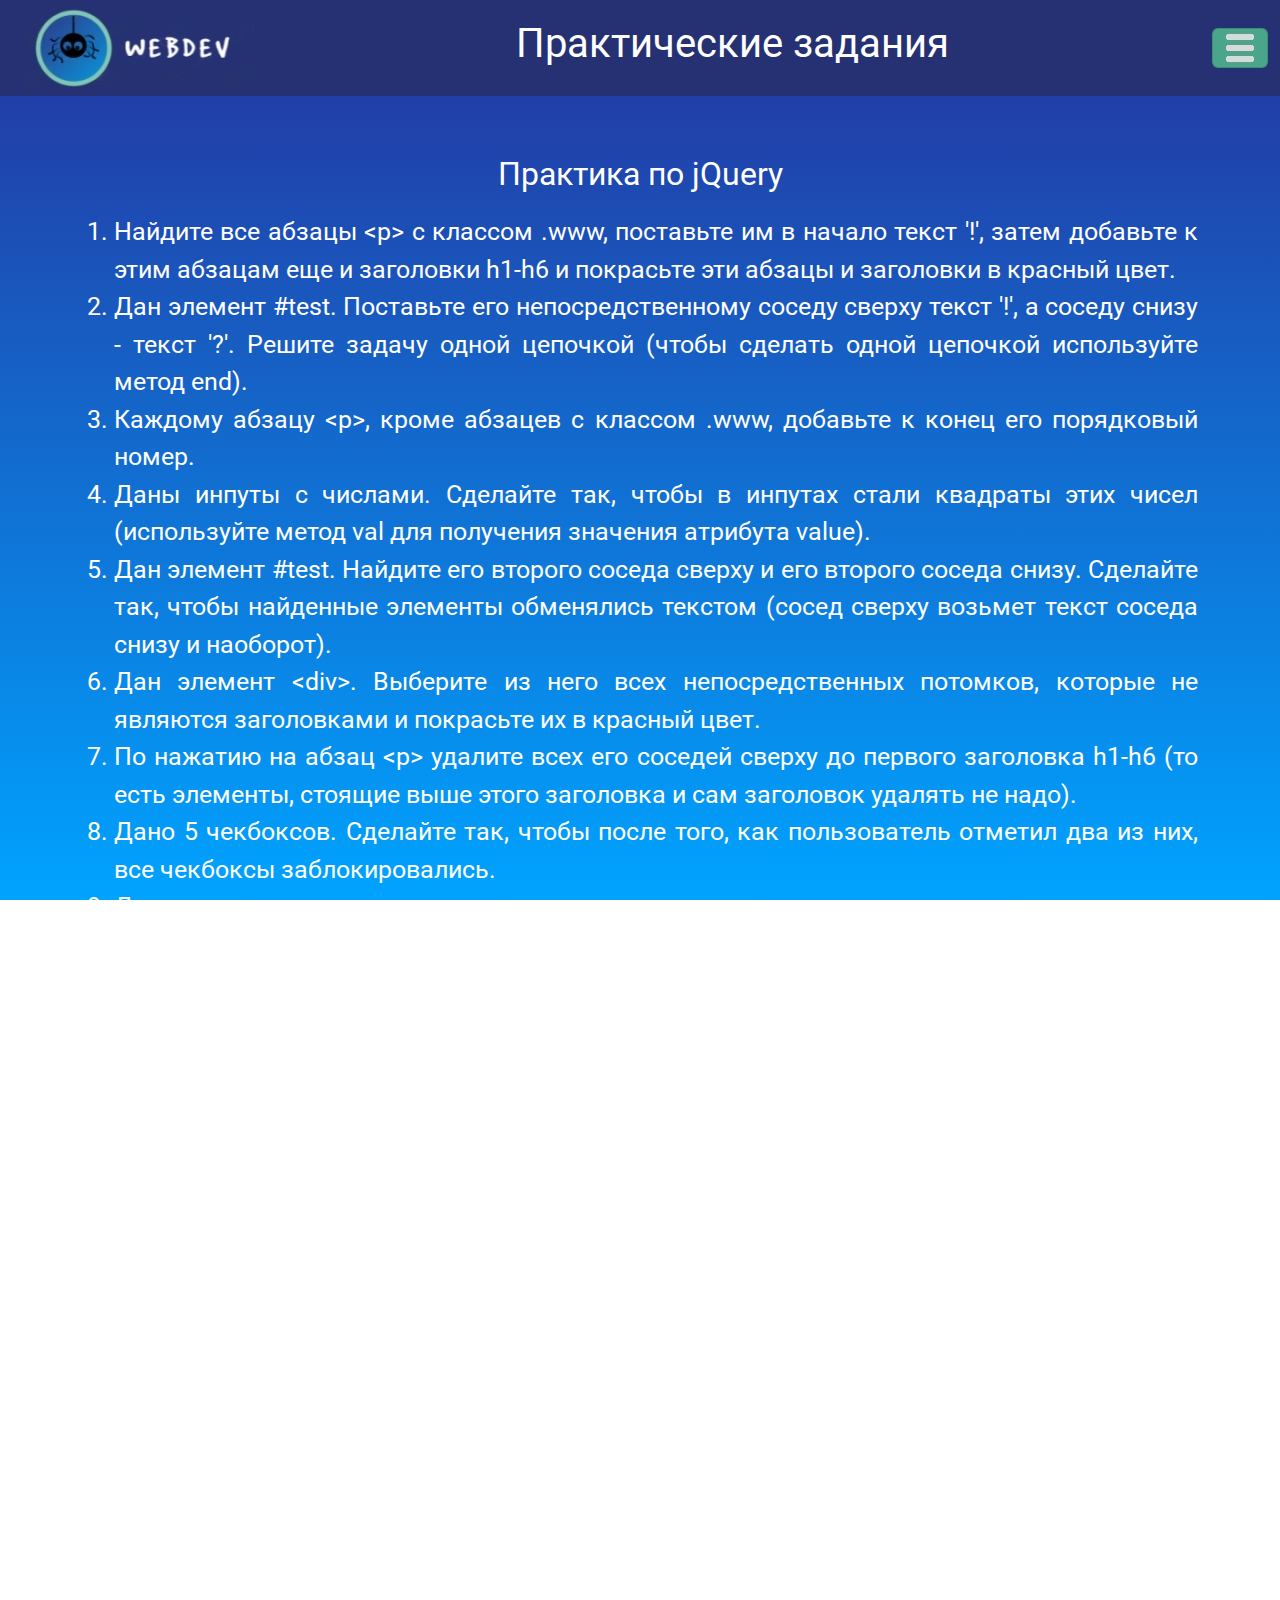
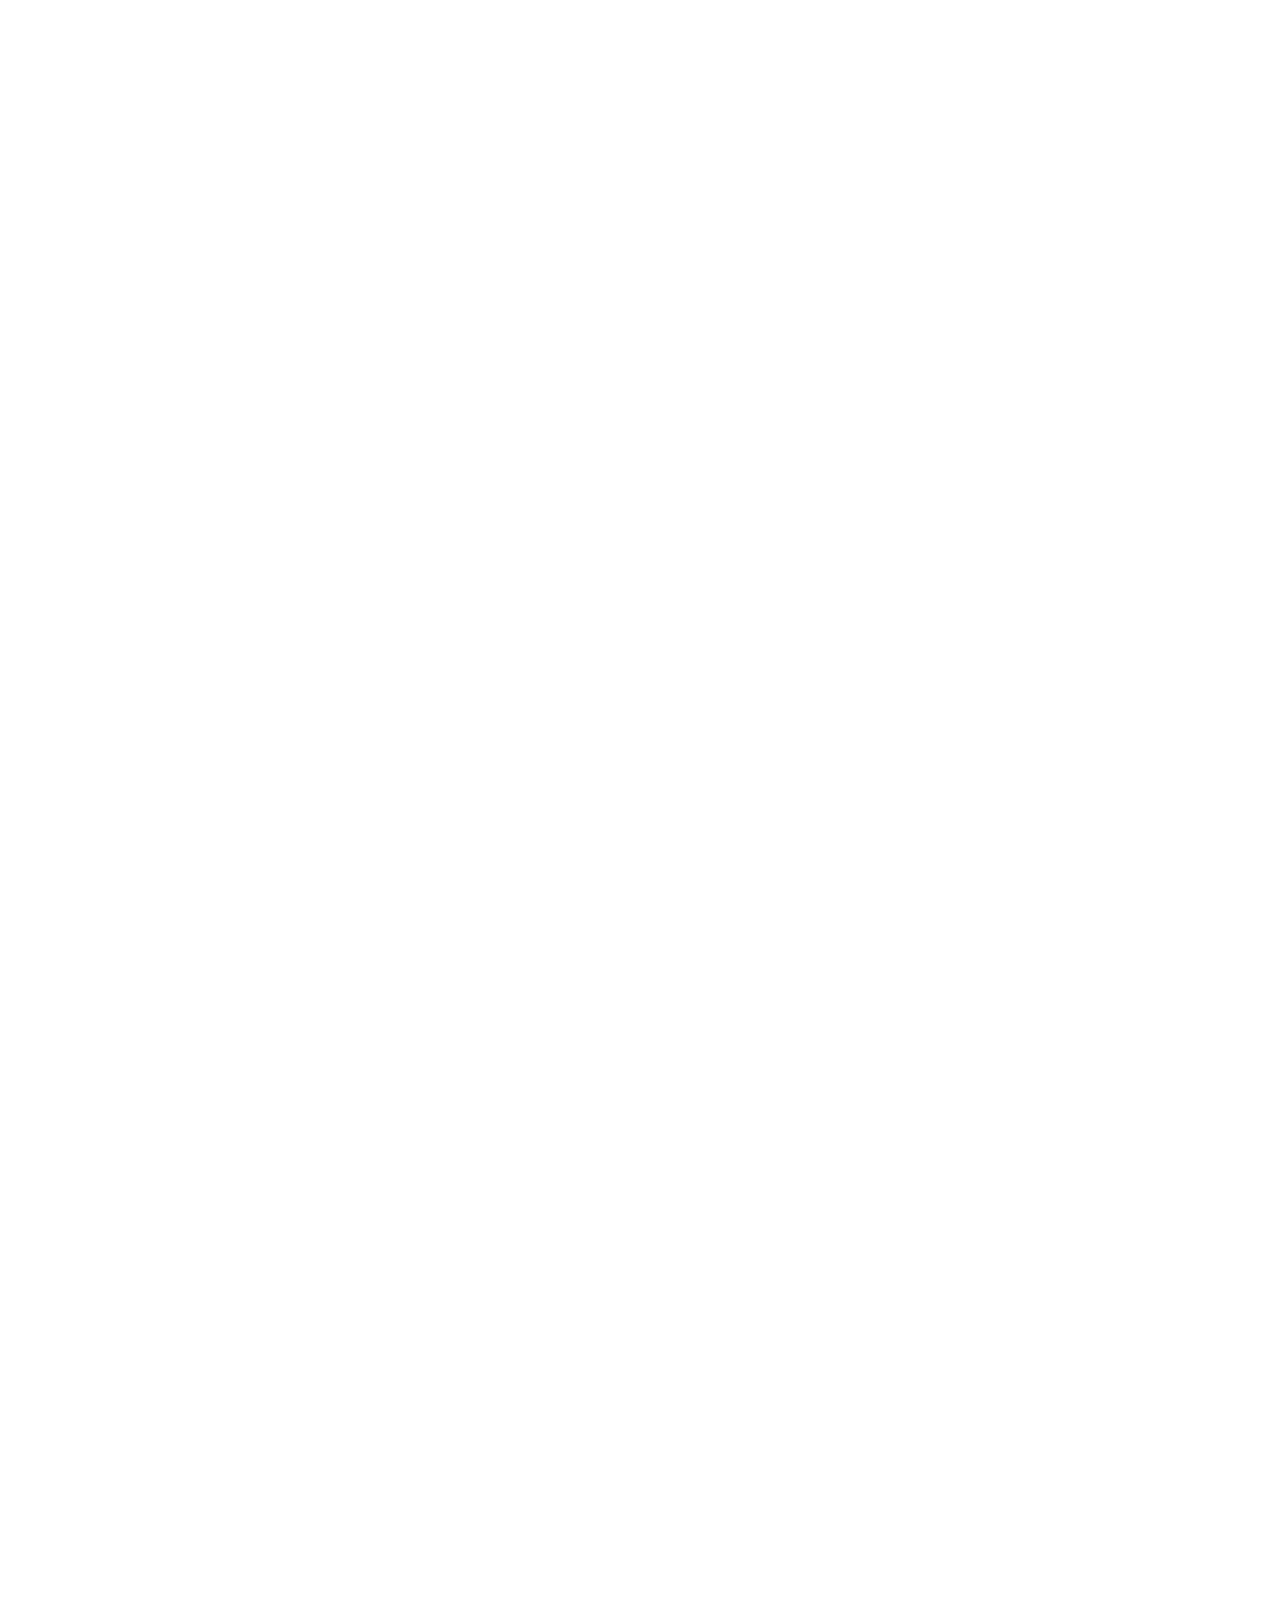
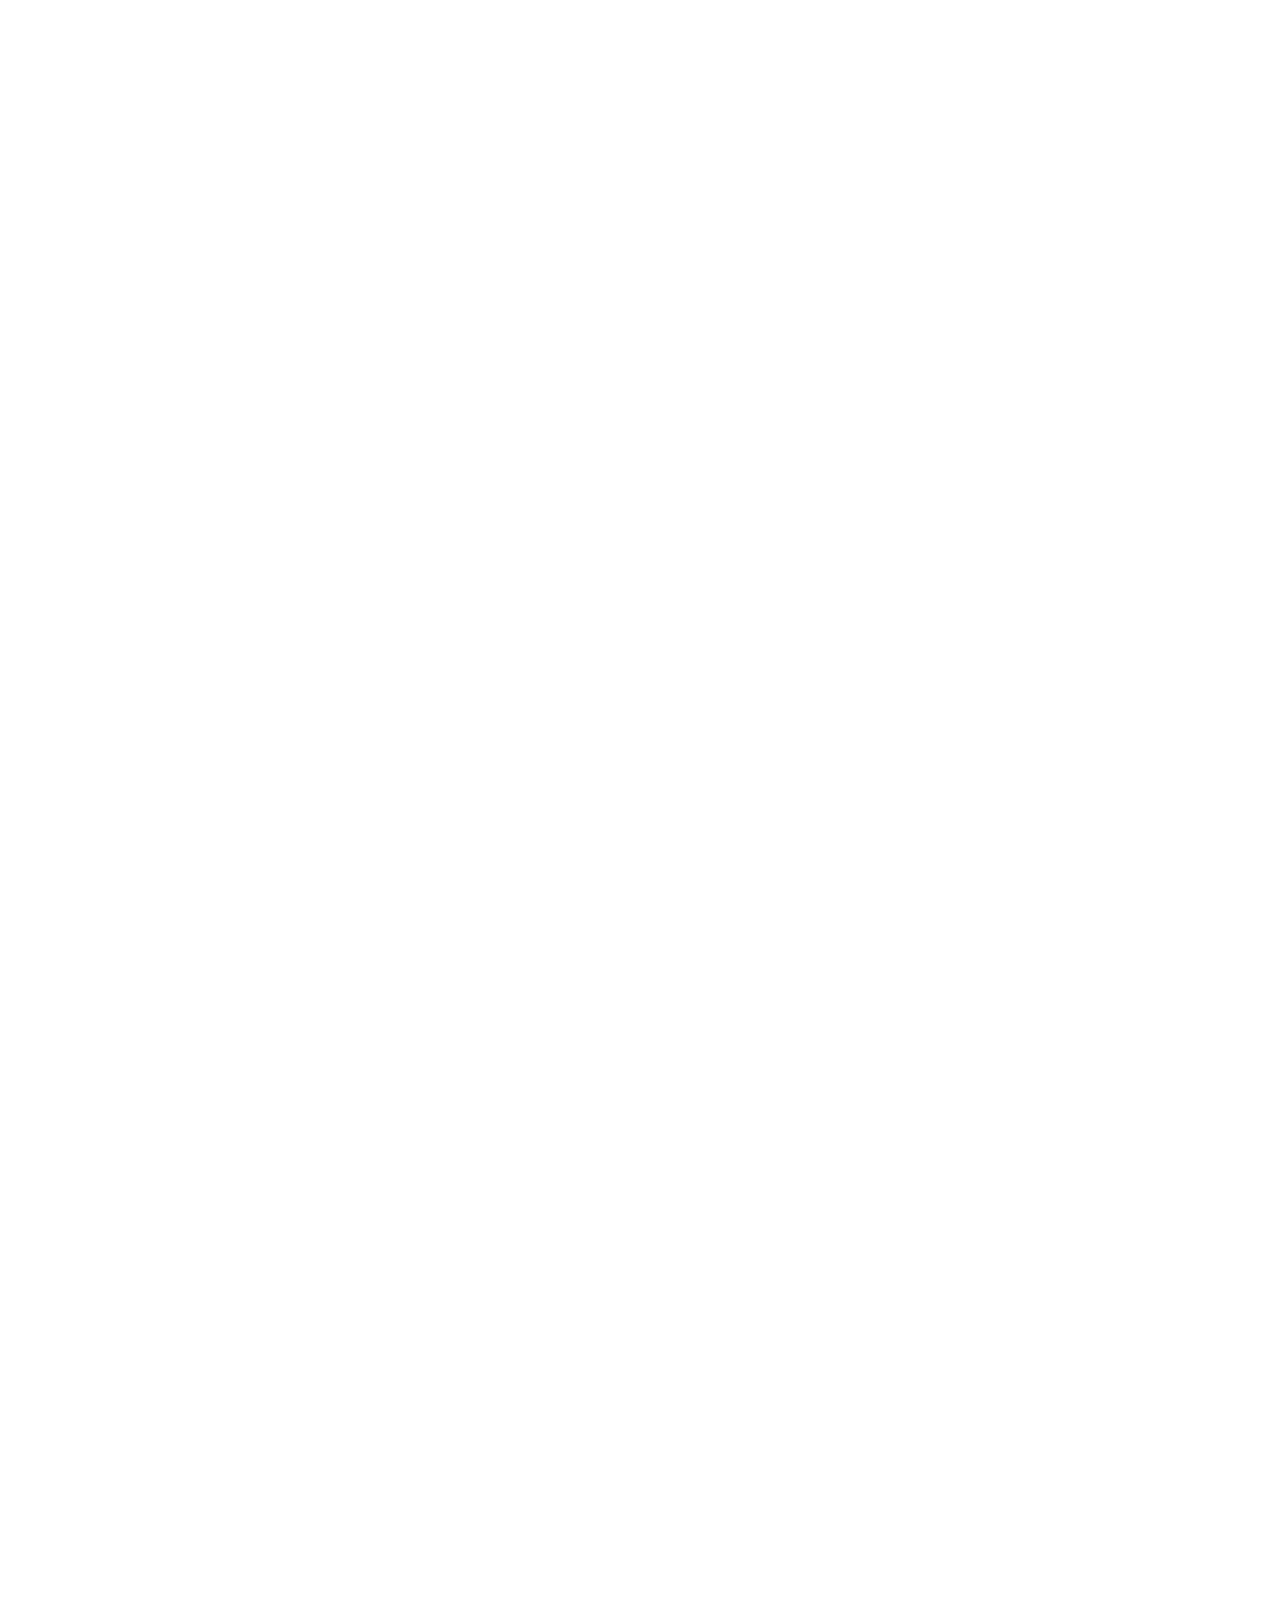
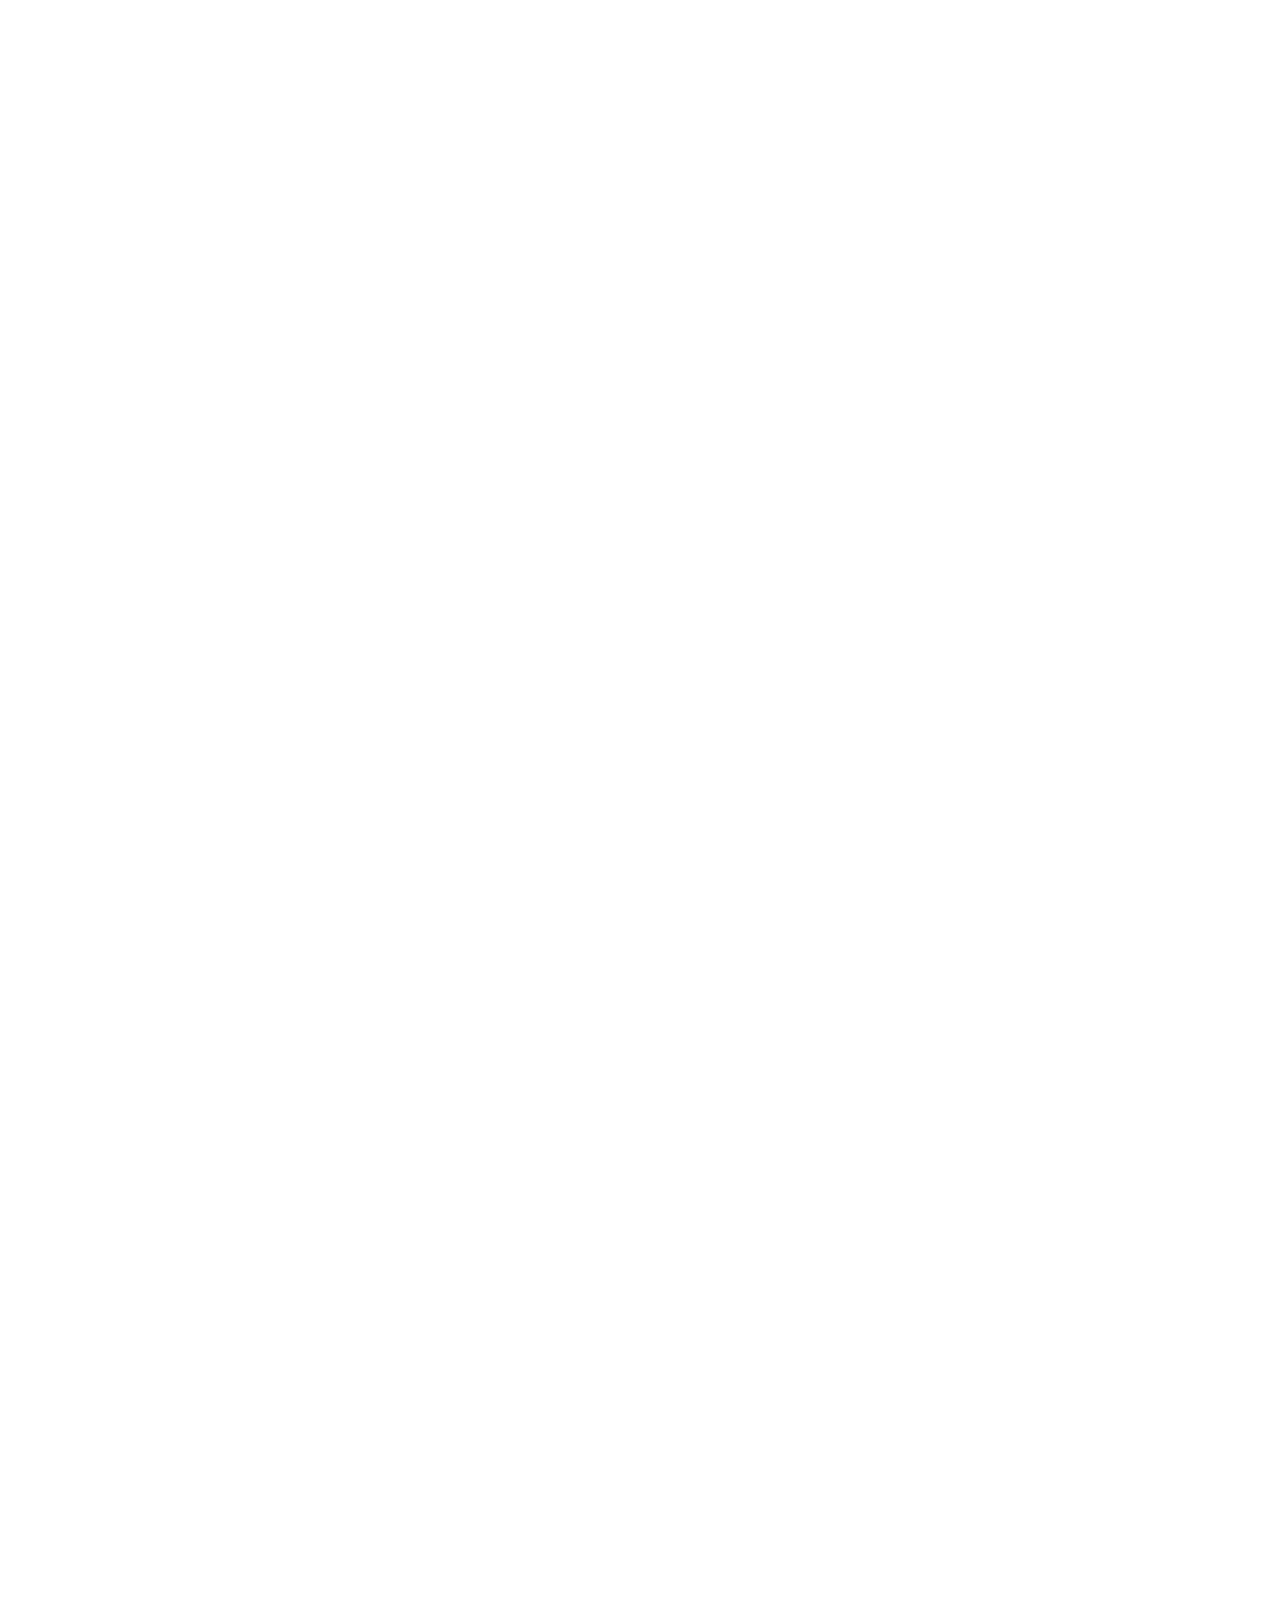
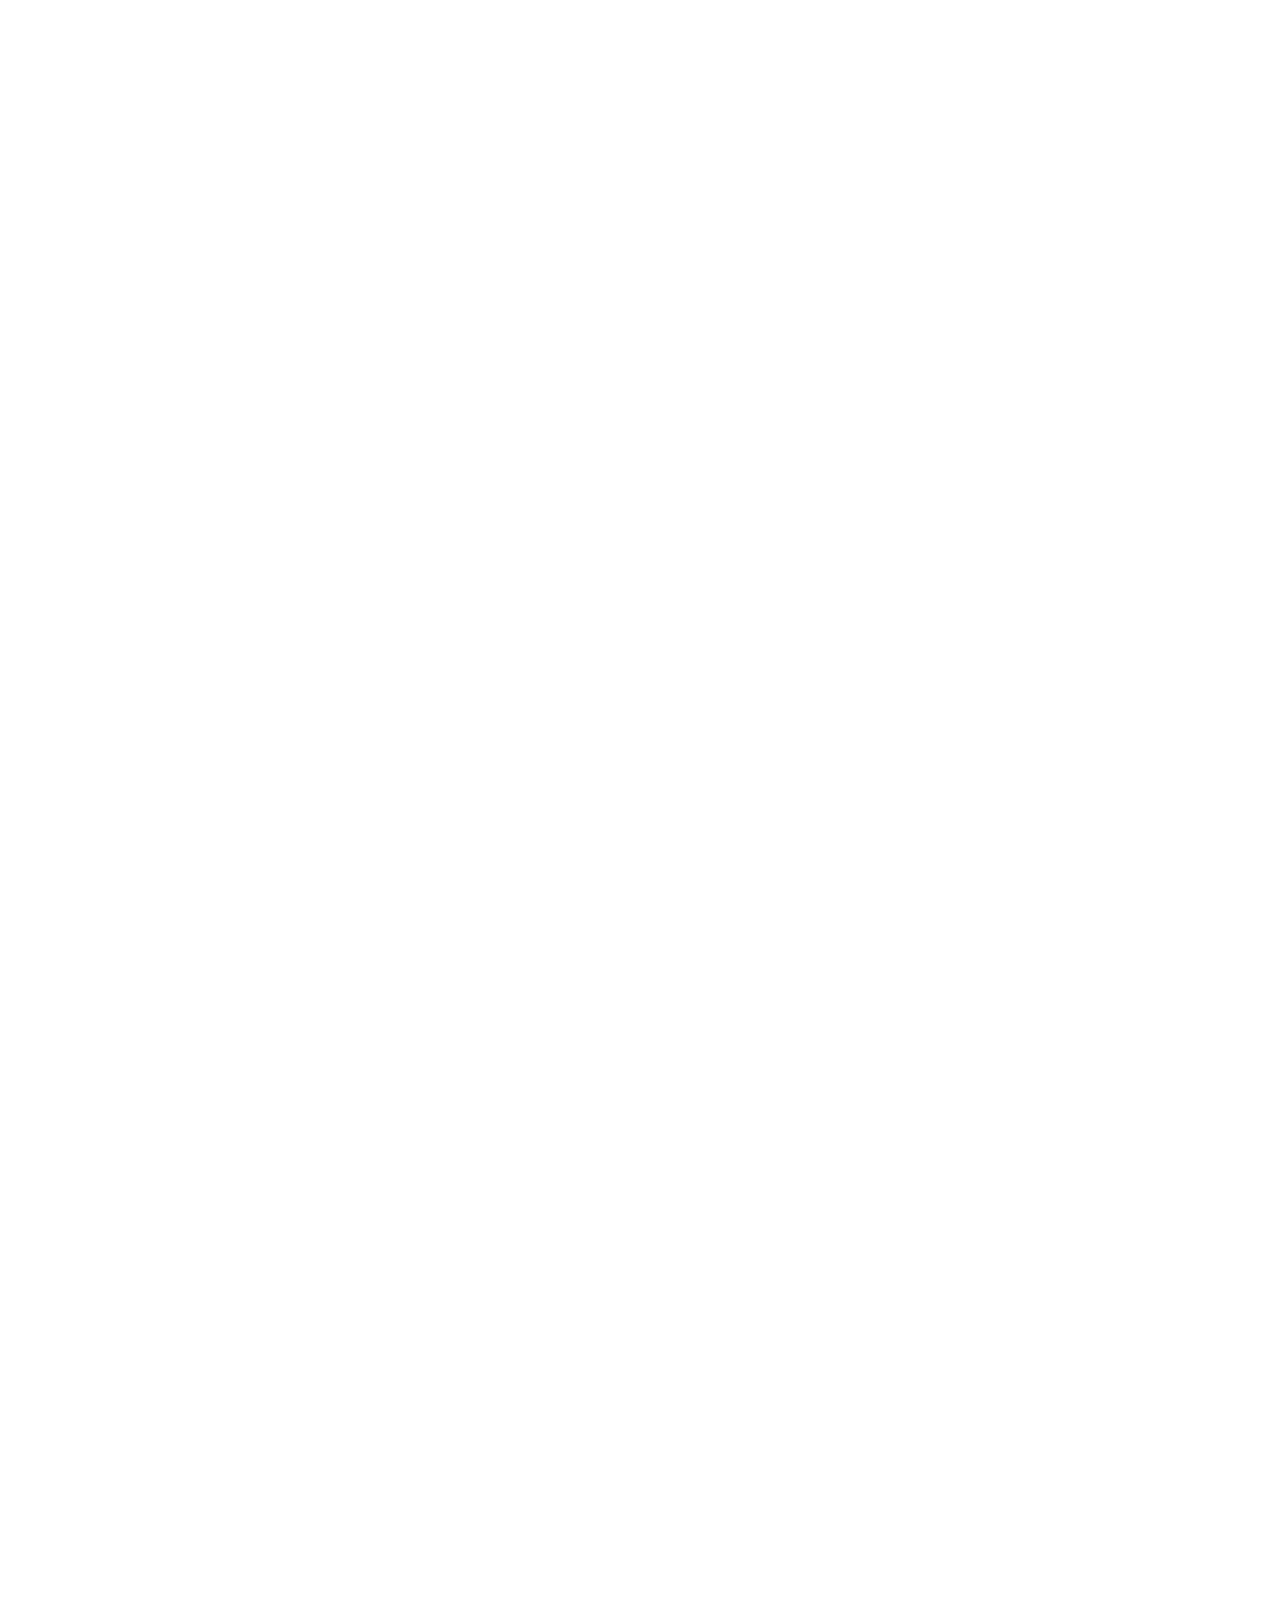
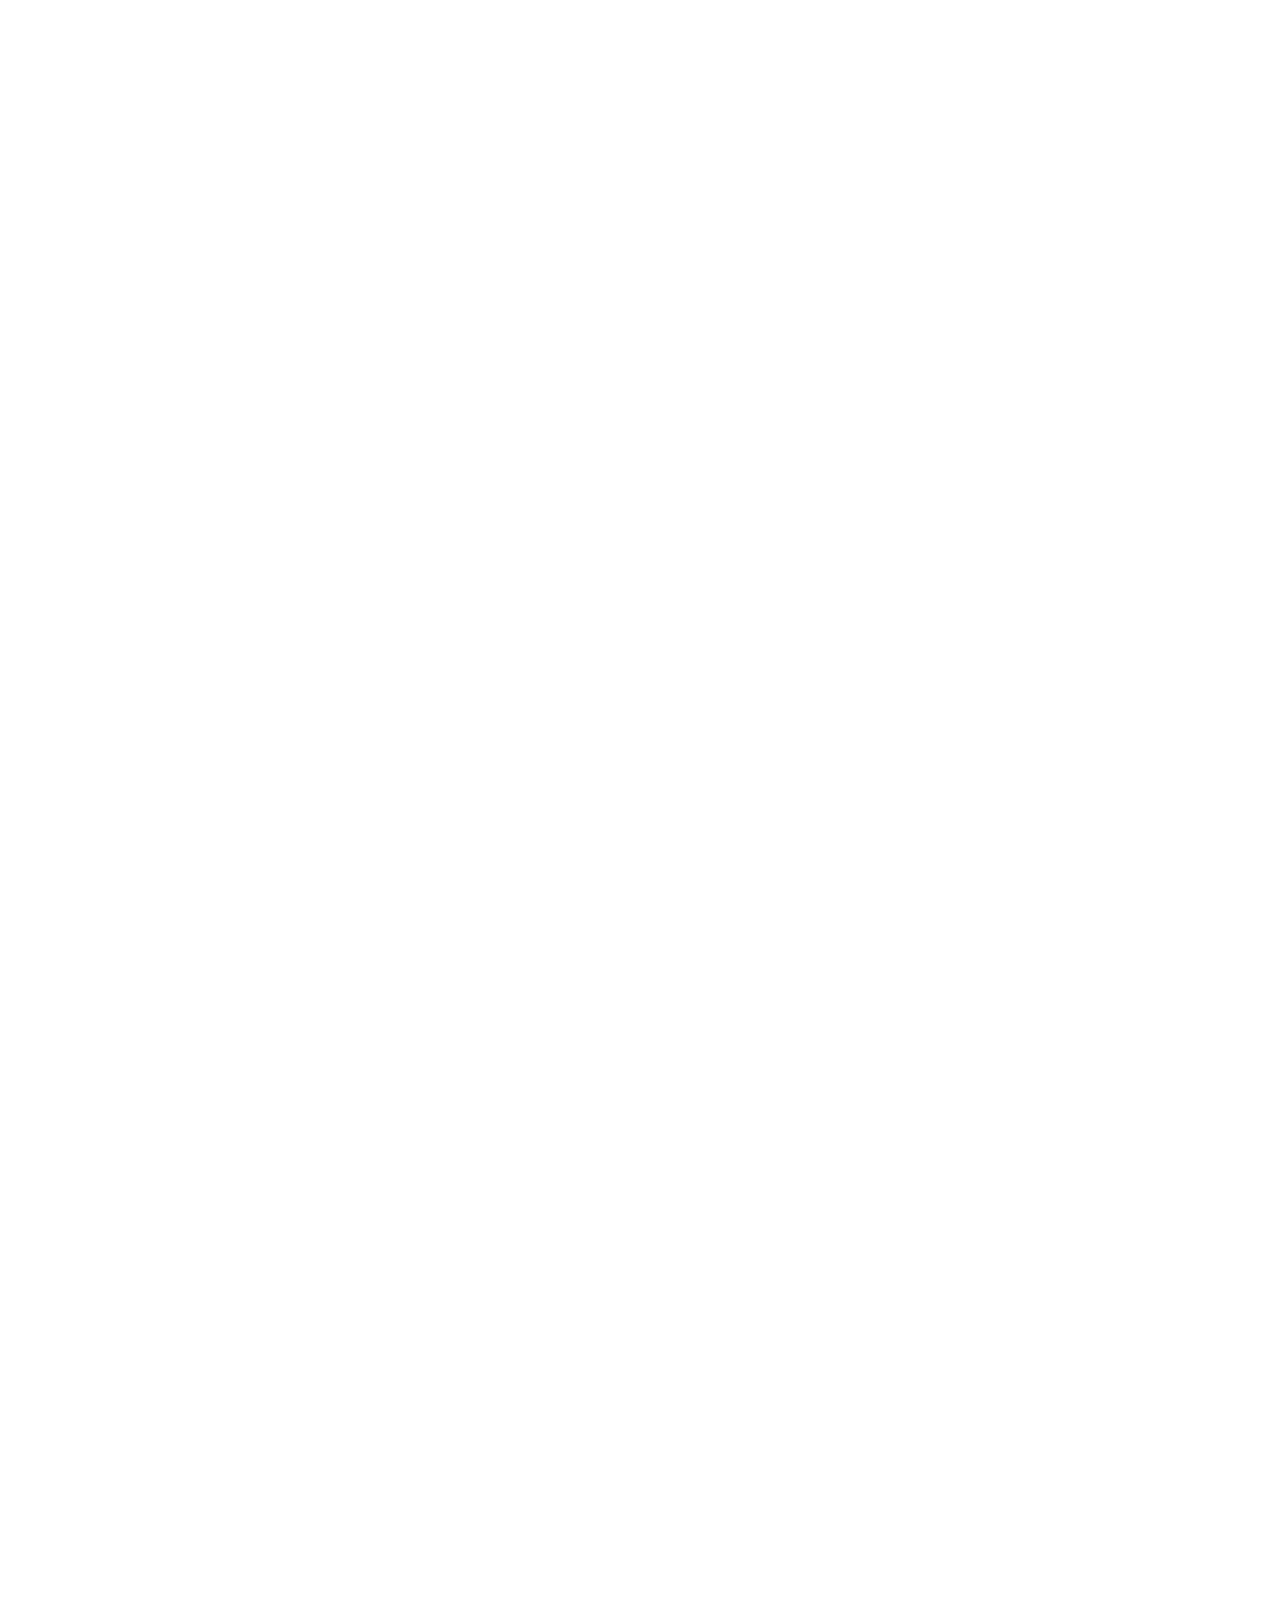
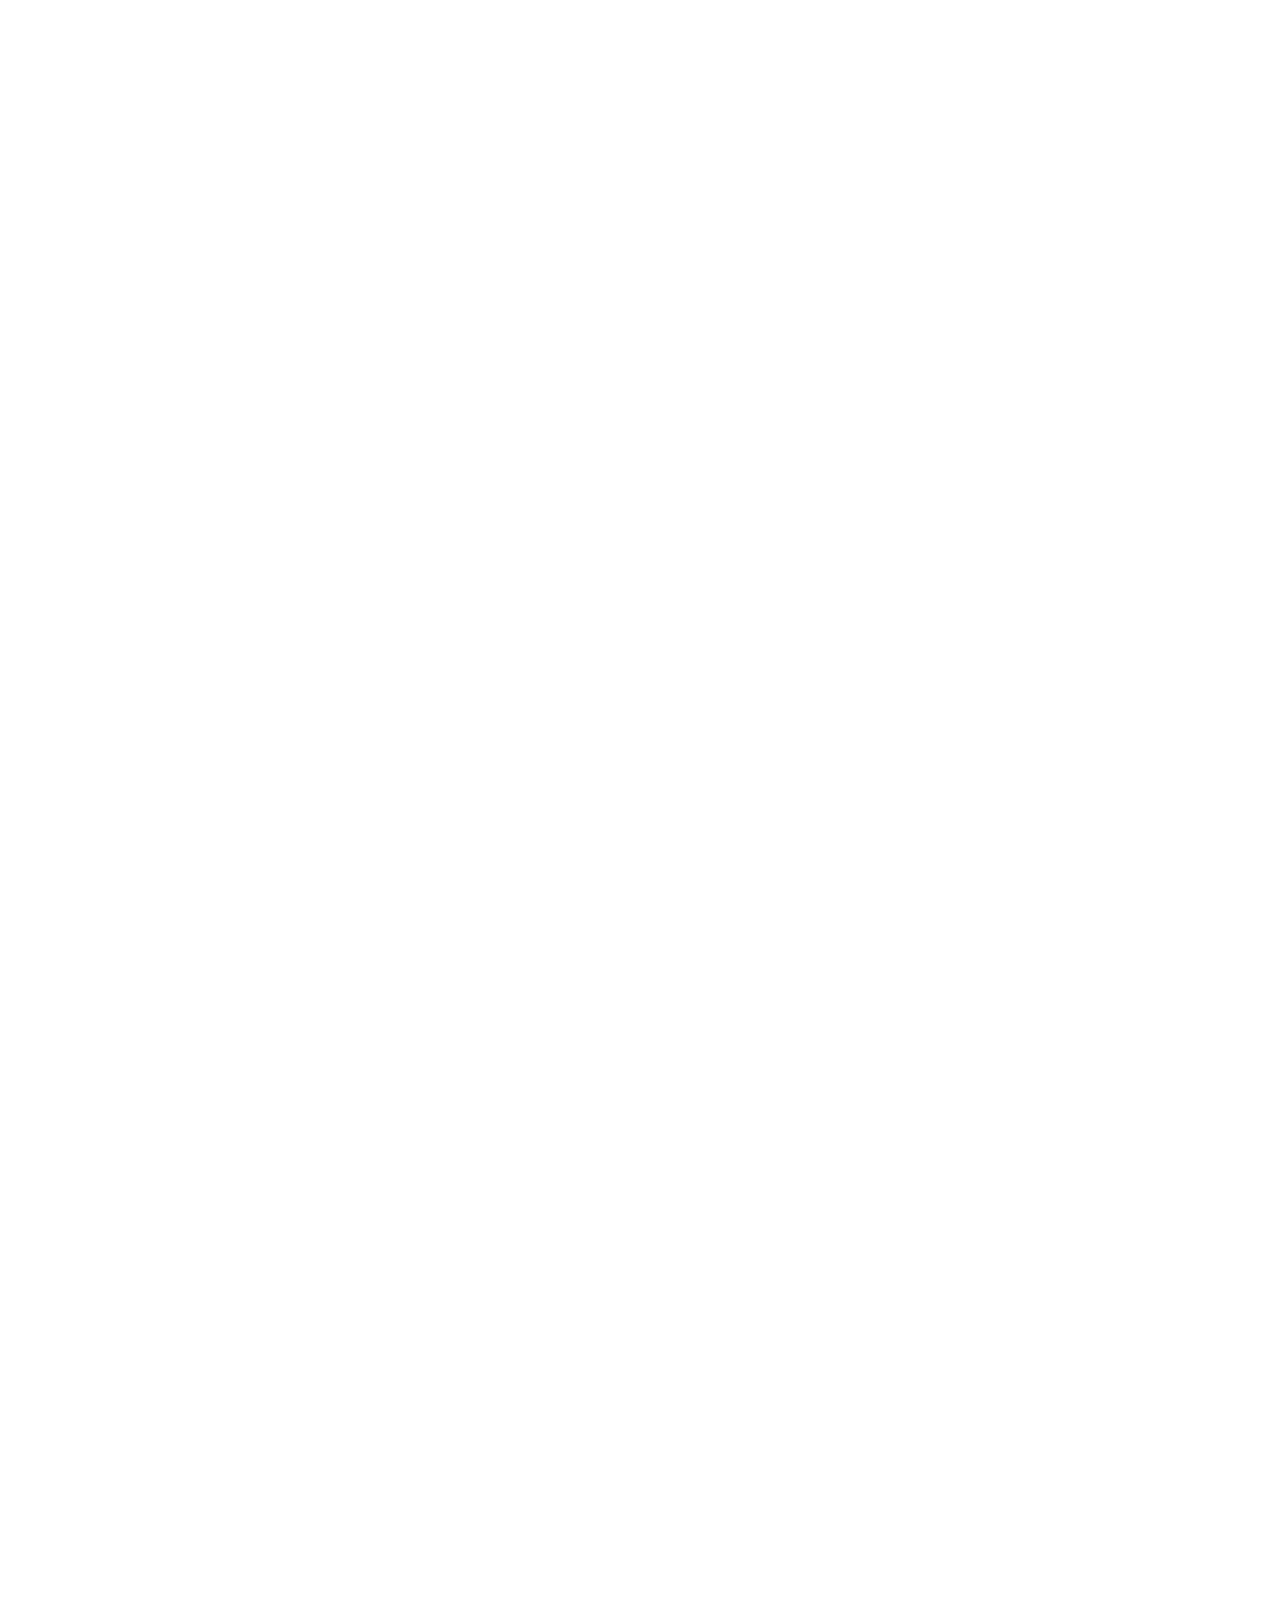
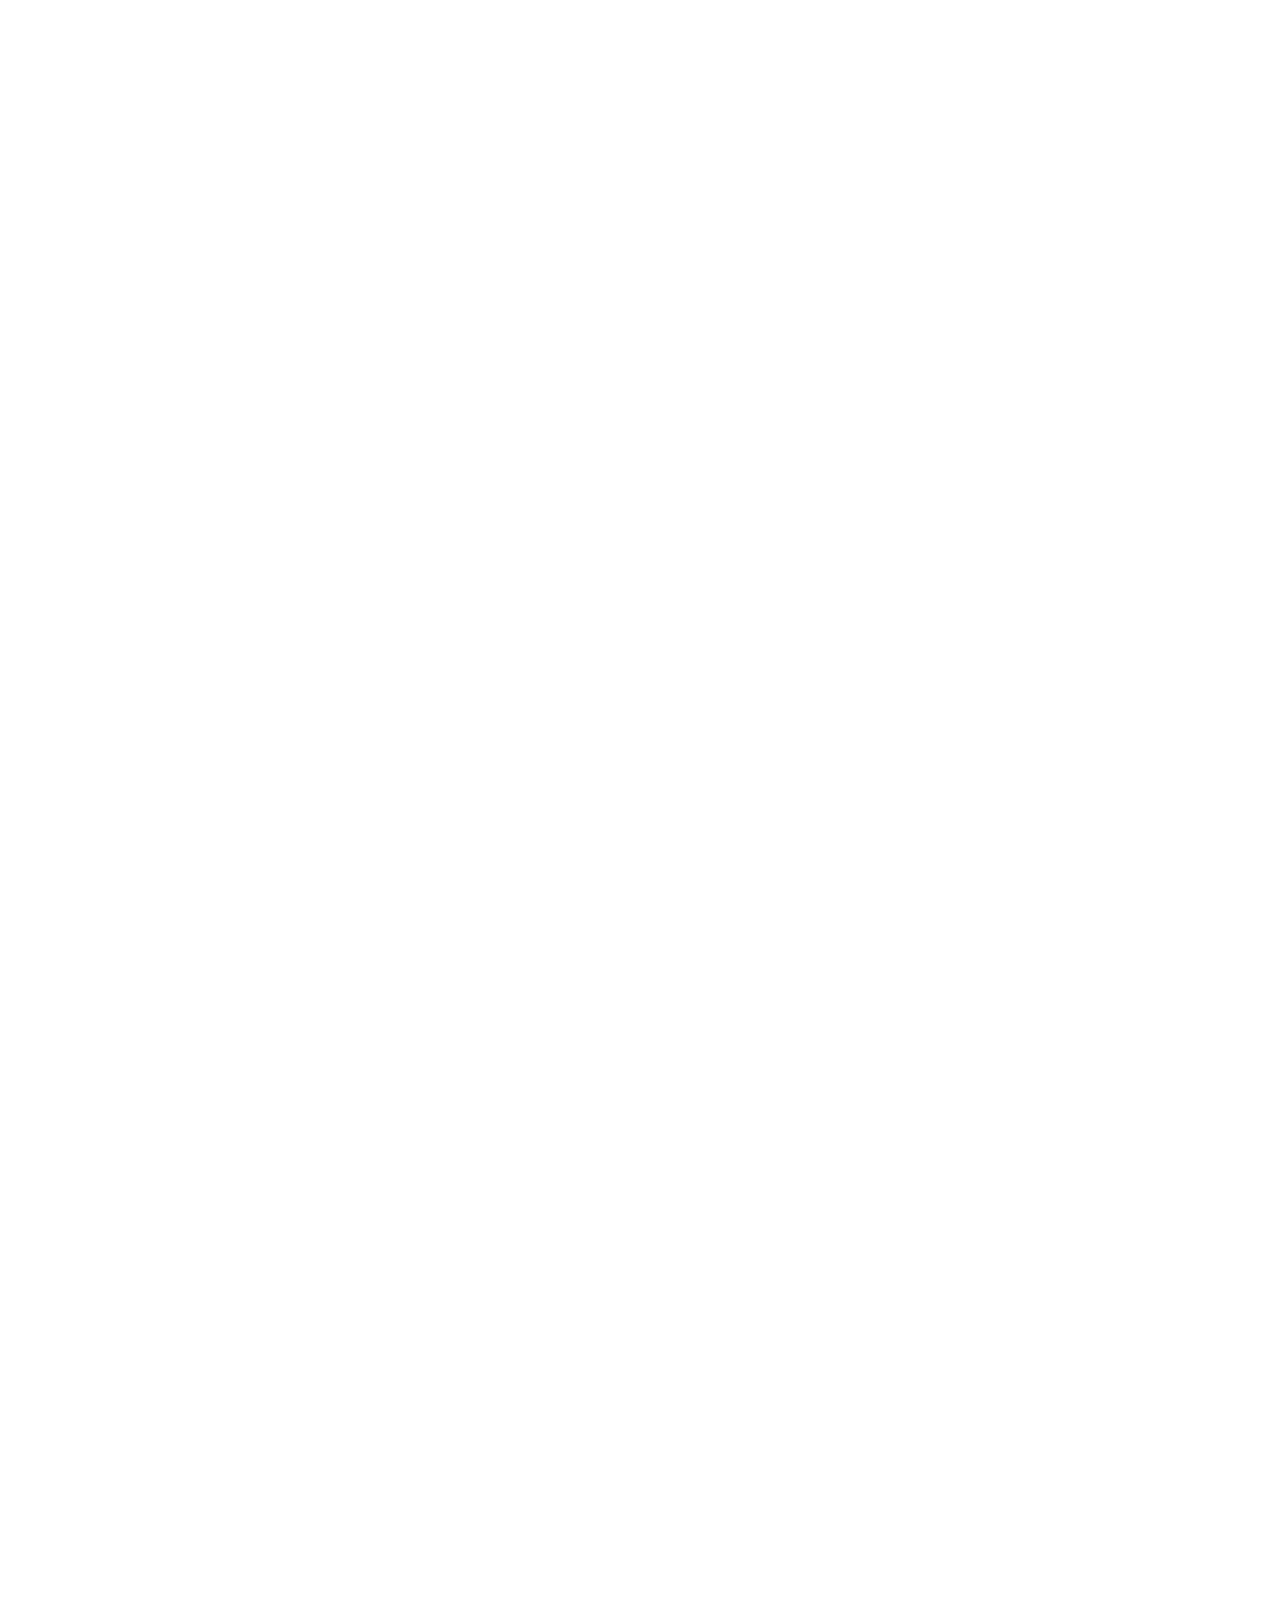
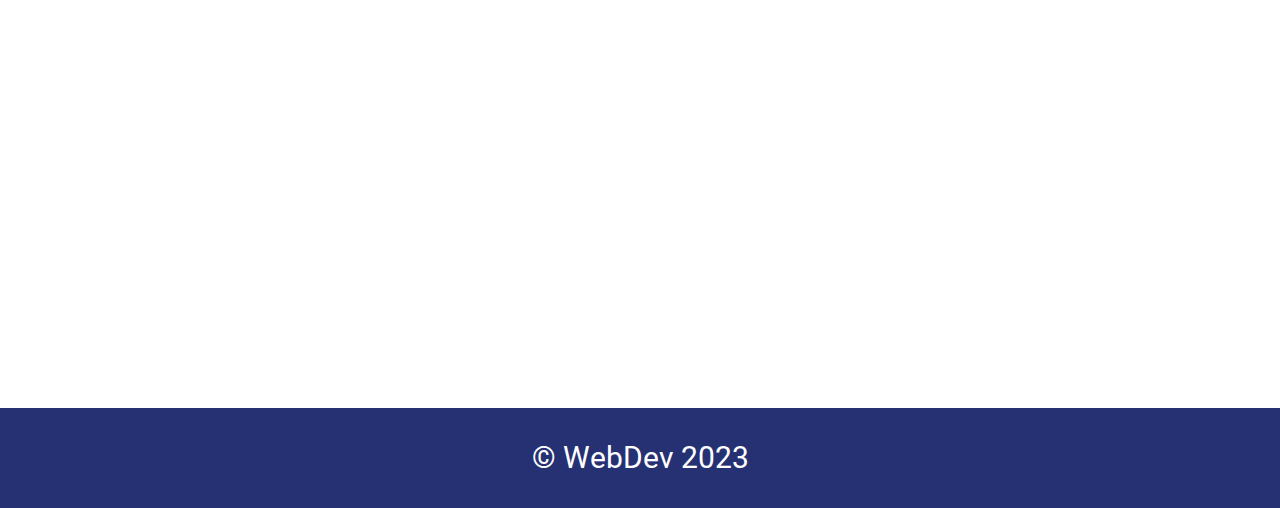
==== commit 5cd68440: "Доделал сайт" ====
--- a/practice.html
+++ b/practice.html
@@ -90,7 +90,13 @@
                   <div id="panelsStayOpen-collapseFour" class="accordion-collapse collapse" aria-labelledby="panelsStayOpen-headingFour">
                     <div class="accordion-body">
                       <ul>
-                        <li><a href="#">Практика</a></li>
+                        <li><a href="#">Практика по jQuery</a></li>
+                        <li><a href="#react">Практика по React.js</a></li>
+                        <li><a href="#vue">Практика по Vue.js</a></li>
+                        <li><a href="#angular">Практика по Angular</a></li>
+                        <li><a href="#laravel">Практика по Laravel</a></li>
+                        <li><a href="#django">Практика по Django</a></li>
+                        <li><a href="#nodejs">Практика по Node.js</a></li>
                       </ul>
                     </div>
                   </div>
@@ -123,6 +129,7 @@
           <li>Дан инпут, в который можно ввести число. Сделайте так, чтобы при вводе числа в этот инпут и потери фокуса на странице искался чекбокс с таким номером и становился отмеченным, а остальные чекбоксы становились неотмеченными.</li>
           <li>Используя jQuery, нажмите кнопку, чтобы анимировать элемент абзаца с рядом различных свойств.</li>
           <li>Анимирует все div, чтобы скользить вниз и скользить вверх.</li>
+          <span id="react"></span>
           <li>Напишите код jQuery для поиска данных, переданных методом on () для каждого элемента &lt;p&gt;.</p></li>
           <li>Показывать тексты при запуске событий mouseup и mousedown.</li>
           <li>Напишите код jQuery, чтобы изменить гиперссылку и текст существующей ссылки.</li>
@@ -150,6 +157,7 @@
           <li>Дан инпут и 3 абзаца. В инпут вводится ФИО пользователя через пробел. Сделайте так, чтобы при наборе текста в первом абзаце появилась фамилия пользователя, во втором - имя, а в третьем - отчество.</li>
           <li>Дан инпут и кнопка submit. В инпут вводится текст. Сделайте так, чтобы по нажатию на кнопку этот текст вывелся в какой-нибудь абзац.</li>
           <li>Дан массив с именами пользователей. Выведите этот массив в виде списка ul. Также даны инпут и кнопка. Сделайте так, чтобы в инпут можно было ввести еще одно имя, нажать на кнопку - и это имя добавилось в конец списка ul.</li>
+          <span id="vue"></span>
           <li>Дан массив с работниками. У каждого работника есть имя, фамилия и зарплата. Выведите этих работников на экран в виде таблицы. Для каждого работника сделайте чекбокс, который изначально будет отмечен. Под таблицей выведите сумму зарплат тех работников, для которых чекбокс отмечен.</li>
         </ol>
       </div>
@@ -191,16 +199,17 @@
                     <li>Программу митапа;</li>
                   </ul>
                 <li>Дату митапа требуется вывести локализовано;</li>
-                <li>Пункты программы могут быть разного типа (agenda[].type);</li>
+                <li>Пункты программы могут быть разного типа (agenda[ ].type);</li>
                 <li>Для доклада (talk) требуется дополнительно вывести докладчика и язык;</li>
                 <li>У каждого типа пункта программы есть своя иконка (см. agendaItemIcons);</li>
-                <li>Если у пункта программы отсутствует заголовок (agenda[].title), вывести заголовок по умолчанию для данного типа элемента программы (см. agendaItemDefaultTitles);</li>
+                <li>Если у пункта программы отсутствует заголовок (agenda[ ].title), вывести заголовок по умолчанию для данного типа элемента программы (см. agendaItemDefaultTitles);</li>
                 <li>Если у пункта программы отсутствует описание (description), его не требуется выводить.</li>
               </ul>
               Обработка ошибок при загрузке митапов не требуется.
               Примечание:<br>
               Изображение устанавливается так же, как в списке митапов на странице митапов — через пользовательское CSS свойство --bg-url. Если у митапа отсутствует изображение (imageId === null), то ничего устанавливать не требуется. Изображение по умолчанию уже есть в стилях.<br>
-              Может возникнуть желание установить начальным значением свойства с данными митапа пустой объект {}. Но пустой объект — не частный случай объекта с описанием митапа. Хотя установка начального значения в {} избавляет от простых ошибок, она не избавляет от ошибок полностью, оставляя более трудно-находимые ошибки. Лучше начальным значением указать null и делать проверки. Например, может возникнуть ситуация, когда на время загрузки митапа отображается "сломанная" страница с пустыми значениями. Проверки нужны в двух местах: в вычисляемых свойствах, чтобы не было обращений к свойствам у null, и где-нибудь наверху в шаблоне с v-if, чтобы не выводить страницу с данными митапа, пока нет данных митапа.<br>
+              Может возникнуть желание установить начальным значением свойства с данными митапа пустой объект { }. Но пустой объект — не частный случай объекта с описанием митапа. Хотя установка начального значения в { } избавляет от простых ошибок, она не избавляет от ошибок полностью, оставляя более трудно-находимые ошибки. Лучше начальным значением указать null и делать проверки. Например, может возникнуть ситуация, когда на время загрузки митапа отображается "сломанная" страница с пустыми значениями. Проверки нужны в двух местах: в вычисляемых свойствах, чтобы не было обращений к свойствам у null, и где-нибудь наверху в шаблоне с v-if, чтобы не выводить страницу с данными митапа, пока нет данных митапа.<br>
+              <span id="angular"></span>
               Вызовы простых методов в шаблоне (особенно для форматирования) допустимы. Но в этой задаче постарайтесь не использовать вызов функций (методов) в шаблоне. Вместо этого можно использовать простые выражения в шаблоне, или подготовить данные к выводу, например, в вычисляемых свойствах.
           </li>
         </ol>
@@ -228,18 +237,155 @@
           <li>Дан селект со списком стран и селект со списком городов. Сделайте так, чтобы при выборе страны в первом селекте во втором появлялся список соответствующих стране городов. Страны и города храните в массиве (структуру придумайте сами).</li>
           <li>Дан массив со списком дел. Выведите содержимое этого массива в виде &lt;ul&gt;. Сделайте так, чтобы в начале каждого &lt;li&gt; стояли два неотмеченных чекбокса - первый чекбокс должен перечеркивать свой пункт списка при получении отметки, а второй должен скрывать этот пункт совсем.</li>
           <li>Модифицируйте предыдущую задачу. Пусть теперь showMessage параметром принимает число и выводит его на экран. Сделайте так, чтобы по клику на ссылку на экран выводился номер юзера в массиве юзеров.</li>
+          <span id="laravel"></span>
           <li>Дан массив. Выведите его элементы в виде списка ul. Сделайте так, чтобы элементы массива выводились в отдельном компоненте. Рядом с текстом li сделайте ссылку 'редактировать'. По нажатию на эту ссылку она должна, а взамен должен появиться инпут, с помощью которого можно будет поредактировать текст li. По потери фокуса из инпута он должен исчезнуть, а взамен должна вернуться ссылка 'редактировать'.</li>
         </ol>
       </div>
     </div>
     <div class="row">
       <div class="col-12">
-        <h2></h2>
-      </div>
-    </div>
-
-
-
+        <h2>Практика по Laravel</h2>
+      </div>
+    </div>
+    <div class="row">
+      <div class="col-12">
+        <ol>
+          <li>Сделайте в действии контроллера массив с числами от 1 до последнего дня текущего месяца. Передайте этот массив в представление. Сделайте также переменную, в которой будет хранится номер текущего дня. Также передайте эту переменную в представление.<br>
+            Переберите циклом переданный массив и выведите его в виде списка ul. При этом тегу li, в котором хранится номер текущего дня месяца добавьте класс active.</li>
+          <li>Проект "Доска объявлений"<br>
+            Давайте реализуем сайт объявлений. Объявления должны быть разбиты по категориям и подкатегориям. Посетитель нашего сайта заходит, выбирает категорию и подкатегорию, оставляет объявление в определенный раздел сайта. Объявления могут оставлять только зарегистрированные пользователи.<br>
+            На сайте должна быть админка. Админ проверяет уже добавленное объявление и может его отклонить. Также админ в админке видит список пользователей и может там редактировать их данные, а также банить и разбанивать.</li>
+            <li>Проект "Форум"<br>
+              Давайте реализуем форум. В нем будут разделы, в них темы, в которых люди пишут сообщения. На главной странице форума должен выводится список разделов форума в виде ссылок. При переходе в раздел там должен быть список тем данного раздела с пагинацией. Темы должны быть отсортированы так, чтобы вначале были те, в которых последнее сообщение написано позже.<br>
+              При переходе по ссылке мы попадаем в тему. В теме размещены посты от более ранних к поздним. Должна быть пагинация постов. У каждого поста должно быть указано время и автор. Автор поста должен быть ссылкой. При переходе по ссылке мы видим профиль автора.<br>
+              <span id="django"></span>
+            Сообщения на форуме могут оставлять только зарегистрированные пользователи. Авторы тем и постов могут редактировать свои темы и посты, а также удалять их. Предусмотреть модераторов, которые могут удалять чужие сообщения и банить юзеров.</li>
+        </ol>
+      </div>
+    </div>
+    <div class="row">
+      <div class="col-12">
+        <h2>Практика по Django</h2id>
+      </div>
+    </div>
+    <div class="row">
+      <div class="col-12">
+        <ol>
+          <li>Создайте новостной сайт, у которого должны быть следующие возможности:
+            <ul>
+              <li>Регистрация пользователя</li>
+              <li>Хранение дополнительных данных о пользователе: телефон, город, флаг верификации, количество опубликованных новостей. Реализуйте это через расширение модели профиля</li>
+              <li>Аутентификация пользователя</li>
+              <li>Просмотр данных аккаунта</li>
+              <li>Пользователи должны быть разделены на три группы: (обычные пользователи, верифицированные пользователи и модераторы)</li>
+              <li>Возможность создание новостей. Должно быть доступно только верифицированным пользователям (для верификация необходимо решение модератора, необходимо добавить ему для этого дополнительное разрешение)</li>
+              <li>Публикация новости возможна только после одобрения модератором (необходимо добавить ему для этого дополнительное разрешение)</li>
+              <li>Реализуйте возможность добавления комментария к новости (должны выводиться под текстом новости, если комментарий оставляет аутентифицированный пользователь, то в шаблоне выводить имя)</li>
+              <li>Возможность указать тег для новости и затем фильтровать список новостей по нему и по дате создания</li>
+            </ul>
+          </li>
+          <li>Доработайте проект из прошлого модуля, добавив к нему следующую функциональность:
+            <ul>
+              <li>Добавьте страницы для авторизация и выхода из профиля</li>
+              <li>Сделайте шапку сайта динамической:</li>
+                <ul>
+                  <li>для аутентифицированного пользователя - сообщение с приветствием и ссылку на страницу выхода</li>
+                  <li>для неаутентифицированного - ссылку на страницу входа</li>
+                </ul>
+              <li>Установите время жизни сессии в 1 месяц</li>
+              <li>Измените таблицу “Комментарий” - добавьте поле user c FK связью с таблицей User</li>
+              <li>Измените логику работы комментариев:</li>
+                <ul>
+                  <li>для залогинненого пользователя доступно только поле “текст комментария”, при этом, при сохранении комментария в поле user должен сохраниться текущий юзер</li>
+                  <li>для незалогиненного пользователя доступны 2 поля - имя пользователя, текст комментария. Комментарий можно опубликовать, указав любое имя пользователя</li>
+                </ul>
+              <li>Отредактируйте вывод комментариев так, чтобы выводился username автора, если комментарий оставил авторизованный пользователь, или текст из поля “имя пользователя” с пометкой “аноним”, если комментарий оставил незалогиненный пользователь</li>
+              <li>Изменить nav-bar для отображения "Вход" или 	&lt;Username&gt; | "Выход"</li>
+            </ul>
+          </li>
+          <li>Доработайте проект из прошлого модуля, добавив к нему административную панель:
+            <ul>
+              <li>Cоздайте админку с помощью ModelAdmin для моделей Новости и Комментарий</li>
+              <li>Добавьте понятные представления элементов для модели Новость (с полями: название, дата публикации и активность) и модели Комментарий (с полями: имя пользователя и текст комментария (укороченный до 15 символов, далее троеточие))</li>
+              <li>В списке новостей выведите все ее поля, кроме текста новости</li>
+              <li>В списке комментариев выведите все поля</li>
+              <li>Реализуйте возможность фильтрации комментариев по имени пользователя</li>
+              <li>Реализуйте возможность фильтрации новостей по флагу активности</li>
+              <li>Добавьте возможность просматривать и редактировать комментарии к новости с помощью TabularInline</li>
+              <li>Добавьте 2 действия для массового перевода новостей: в статус “активно” и статус “неактивно”</li>
+              <li>Добавьте действие для комментариев, которое будет проставлять текст выбранным комментариям “Удалено администратором”</li>
+            </ul>
+          </li>
+          <li>
+            <ul>
+              <li>Доработайте модель объявления: добавьте поля: описание, цена, дата публикации, дата окончания публикации.</li>
+              <li>Создайте модель для хранения контактной информации об авторе объявления. (Обязательные поля: имя, электронная почта, телефон).</li>
+              <li>Свяжите модели объявления и автора связью один-ко-многим так, чтобы у одного автора могло быть несколько объявлений.</li>
+              <li>Добавьте модель для хранения рубрики объявления (Возможные значения: Авто, Недвижимость, Работа), поля: наименование.</li>
+              <li>Свяжите рубрику с объявлением с использованием связи вида один-ко-многим.</li>
+              <li>Реализуйте вывод списка объявлений по адресу /advertisements в формате:<br> Заголовок | Цена | Наименование рубрики</li>
+              <li>При нажатии на заголовок должен произойти переход на детальную страницу объявления, на которой должны быть представлены следующие данные: Заголовок, Цена, Описание, Рубрика, Тип объявления, Контактная информация, Количество просмотров</li>
+              <li>По умолчанию цена должна отображаться в рублях, рядом можно разместить цену в долларах по курсу ЦБ.</li>
+            </ul>
+          </li>
+          <li>
+            <ul>
+              <li>Создайте middleware, которое будет логировать информацию о посетителе сайта и сохранять следующие данные в текстовый файл: дата и время события, запрошенный URL, HTTP метод.</li>
+              <li>Создайте Class Based View по адресу /advertisements, в котором:</li>
+                <ul>
+                  <li>метод get - будет возвращать список объявлений (Список определяется в коде представления (4 и более записей) и передается через контекст)</li>
+                  <li>метод post, возвращает сообщение о, том что запрос на создание новой записи успешно выполнен</li>
+                  <li>попробуйте реализовать счетчик запросов, так чтобы на каждый новый вызов данного метода увеличивал счетчик и отобразите число вызовов в шаблоне</li>
+                </ul>
+                <li>Создайте два TemplateView, один должен отображать контактную информацию по адресу /сontacts (адрес, телефон, эл. почта должны передаваться через контекст), другой должен отображать информацию о компании по адресу /about (название компании и текст с описанием должны передаваться через контекст)</li>
+                <li>Создайте главную страницу по адресу /. Нужно использовать представление-класс.<br>
+                  <span id="nodejs"></span>  
+                  метод get должен возвращать html форму, на которой должны быть представлены следующие элементы: выбора категории из списка, выбор региона из списка, текстовое поле для ввода названия объявления и кнопка “Найти”. (Значения для выбора нужно передавать из представления)</li>
+            </ul>
+          </li>
+          <li>Измените код таким образом, чтобы список дел произвольно выводил 5 элементов.</li>
+        </ol>
+      </div>
+    </div>
+    <div class="row">
+      <div class="col-12">
+        <h2>Практика по Node.js</h2>
+      </div>
+    </div>
+    <div class="row">
+      <div class="col-12">
+        <ol>
+          <li>Калькулятор advanced. Получить 3 аргумента: 1 первый аргумент- 1 число, 2ой аргумент- мат. операция, 3ий аргумент - второе число. Выполнить математическую операцию переданную во 2ом аргументе и вывести в консоль результат.<br>
+            Для примера достаточно реализовать операции сложения, вычитания, умножения и деления. Обратите внимание, что мат. символы заключены в кавычки, это необходимо, чтобы они правильно передались в скрипт.</li>
+          <li>Вывести в консоль букву Z нарисованную звёздочками. Размер 5Х5 символов.</li>
+          <li>Пусть дана переменная, в которой изначально хранится число 1. Запустите таймер, который каждую секунду будет увеличивать значение этой переменной на единицу и выводить это значение в консоль.</li>
+          <li>Даны 10 файлов. Напишите код, который зархивирует каждый из этих файлов в свой архив.</li>
+          <li>Пусть у вас есть 5 файлов с числами. Найдите сумму этих чисел и запишите в новый файл</li>
+          <li>Дан файл большого размера. Напишите код, который сделает три копии этого файла.</li>
+          <li>Создайте файл __dirname.js. Подключите его к своему исполняемому файлу. Выведите в консоль путь к вашей рабочей папке.</li>
+          <li>С помощью цикла создайте 10 файлов, содержащих целые числа от 1 до 10.</li>
+          <li>Пусть у нас есть два файла с числами. Давайте найдем произведение этих чисел. Очевидно, что для этого нам нужно прочитать оба этих файла.</li>
+          <li>Пообращайтесь к серверу с различными URL. Посмотрите, что будет выводится в консоль в этом случае.</li>
+          <li>Поменяйте код ответа на 404. В качестве текста страницы выведите текст о том, что страница не найдена.</li>
+          <li>Сделайте так, чтобы ваш сервер при запросе отдавал текущее время, оформленное в каком-нибудь теге.</li>
+          <li>Пусть изначально наш счетчик имеет значение 100. Каждый запрос уменьшайте это значение на единицу и отдавайте новое значение в браузер. Как только счетчик дойдет до нуля, выведите результатом запроса сообщение об этом.</li>
+          <li>Проект "Мессенджер"<br>
+            Проект для начинающих, который познакомит вас с основными аспектами разработки на Node.js. Чаты – это отличная возможность разобраться с системами, которые должны работать в режиме реального времени.<br>
+            В первую очередь следует разделить приложение на 2 части: клиентскую и серверную. Благодаря веб-сокетам вы сможете постоянно обмениваться данными с клиентом. Этот процесс также называют рукопожатием.<br>
+            Клиент регулярно шлёт HTTP-запросы на сервер. Это приложение будет легко написать, если вы знакомы с socket.io и веб-сокетами хотя бы на базовом уровне.<br>
+            Идеи усовершенствования вашего приложения:<br>
+            Сохранение сообщений.<br>
+            Пометка пользователя online/offline.<br>
+            Попробуйте реализовать какие-нибудь функции из WhatsApp.<br>
+            Регистрация для общения не в общем чате, а в диалогах.<br>
+          </li>
+          <li>Проект "Каталог книг"<br>
+            Работая над этим проектом, вы научитесь создавать конечные точки и использовать 4 базовых метода: GET, POST, PUT и DELETE.<br>
+            GET можно использовать, чтобы получить все книги, или одну по id. POST понадобится для добавления новой книги в каталог, PUT – для редактирования записи с существующей книгой, а DELETE – очевидно, для удаления.<br>
+            Этот тип приложения не потребует использования баз данных. Для первого проекта пойдёт и JSON.</li>
+        </ol>
+      </div>
+    </div>
   </div>
 </main>
 
--- a/css/main.css
+++ b/css/main.css
@@ -16,6 +16,10 @@
 }
 body .header {
   background: #263173;
+  --bs-navbar-toggler-icon-bg: url(../img/menu.jpg);
+}
+body .header .navbar-toggler {
+  background-color: #49A68B;
 }
 body .header .menu {
   background-color: #263173;
@@ -29,8 +33,6 @@
 body .header .btn-close {
   width: 30px;
   height: 30px;
-}
-body .header .btn-close:hover {
   background-color: white;
 }
 body .accordion {
@@ -107,6 +109,18 @@
   background-color: #49A68B;
   color: #263173;
 }
+body .main #btn_practice {
+  background-color: #1D906E;
+  text-decoration: none;
+  padding: 30px 200px;
+  border-radius: 50px;
+  font-weight: 600;
+  margin-left: 50px;
+  text-align: center;
+}
+body .main #btn_practice:hover {
+  background-color: #49A68B;
+}
 body .main img {
   margin: 10px auto;
   display: block;
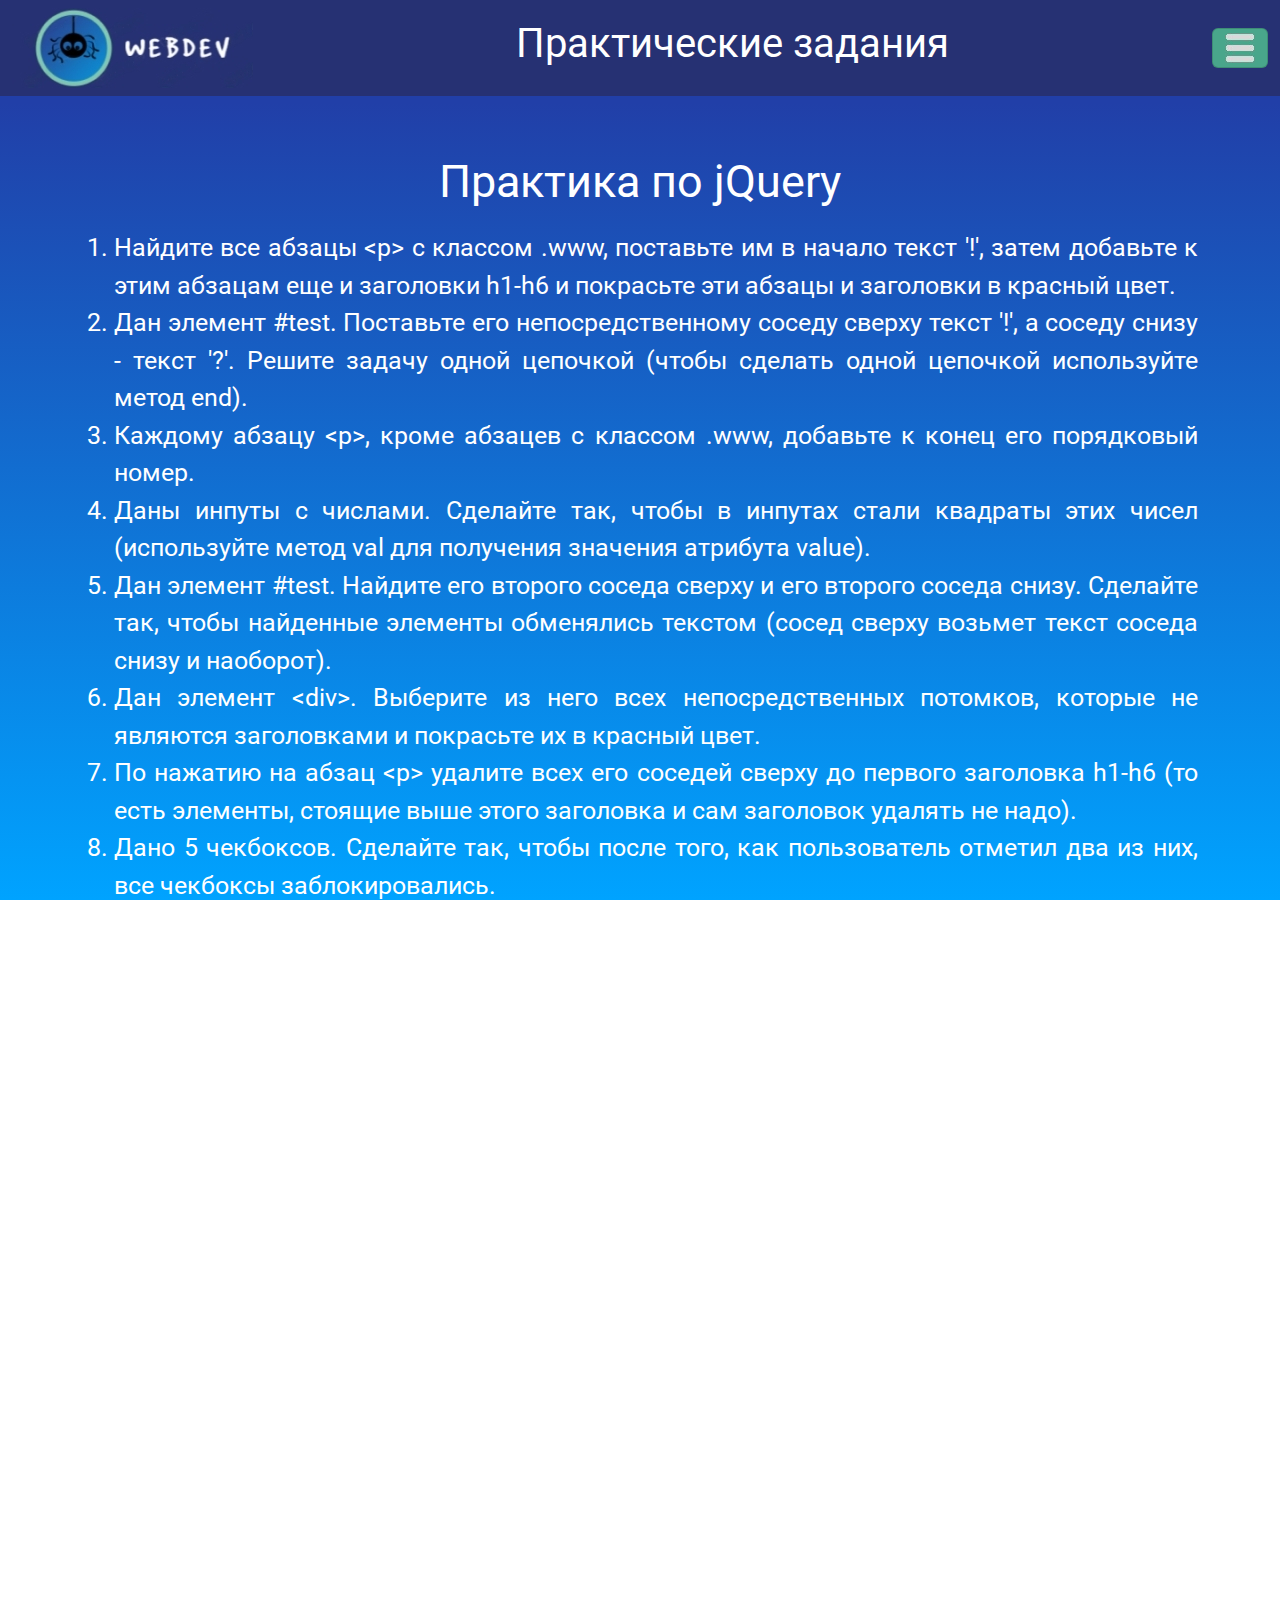
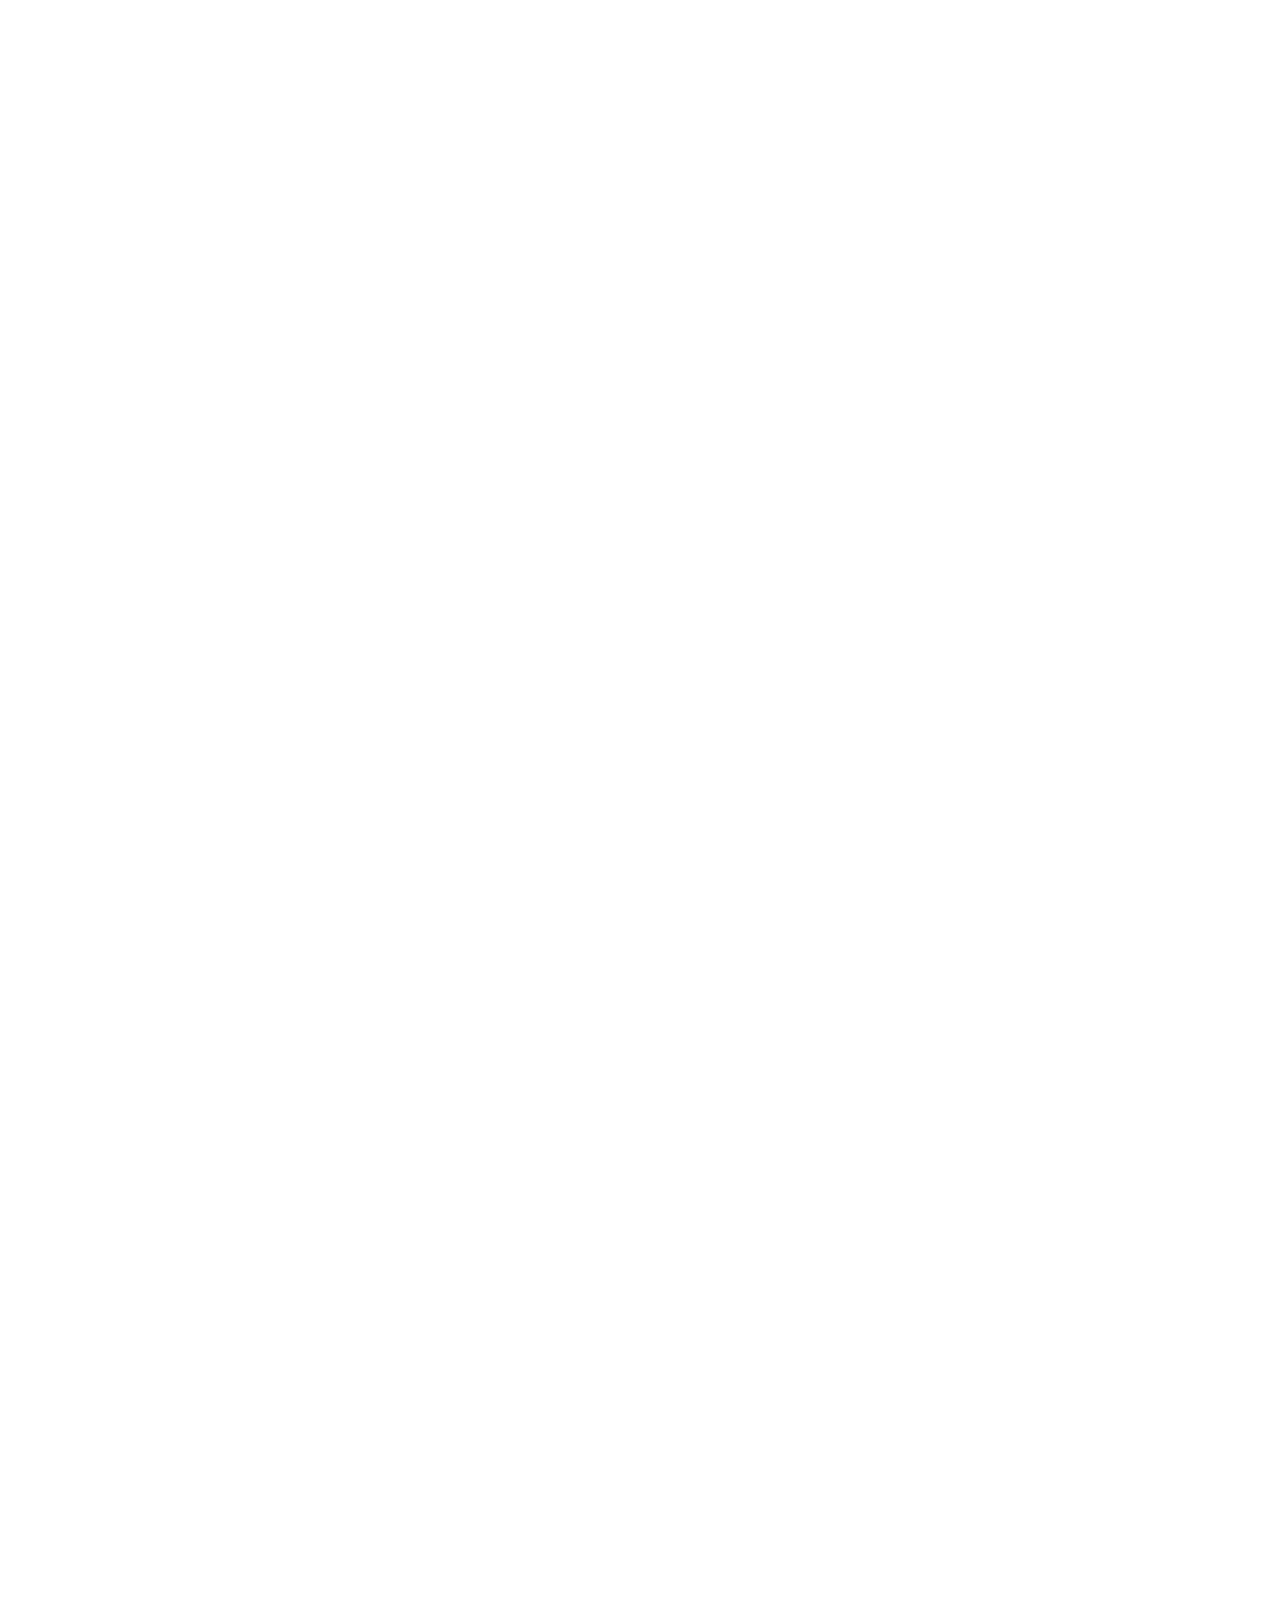
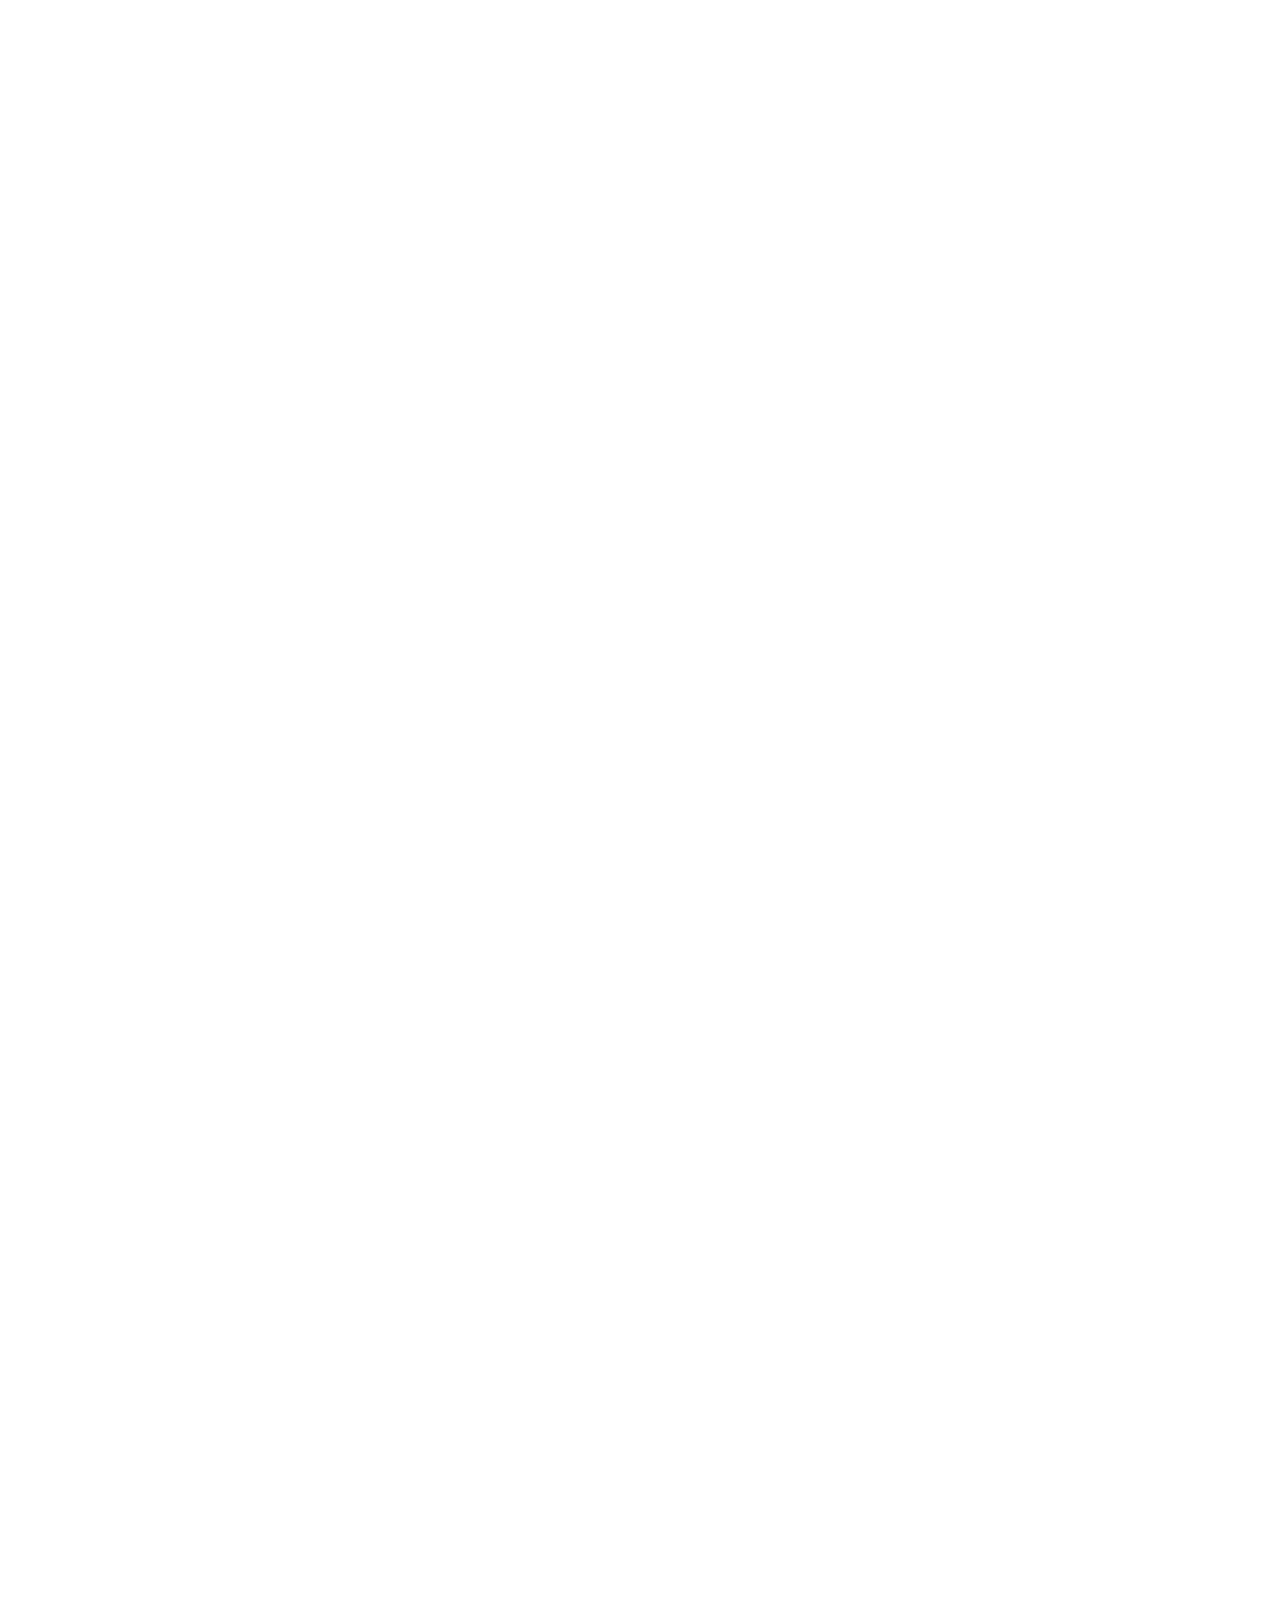
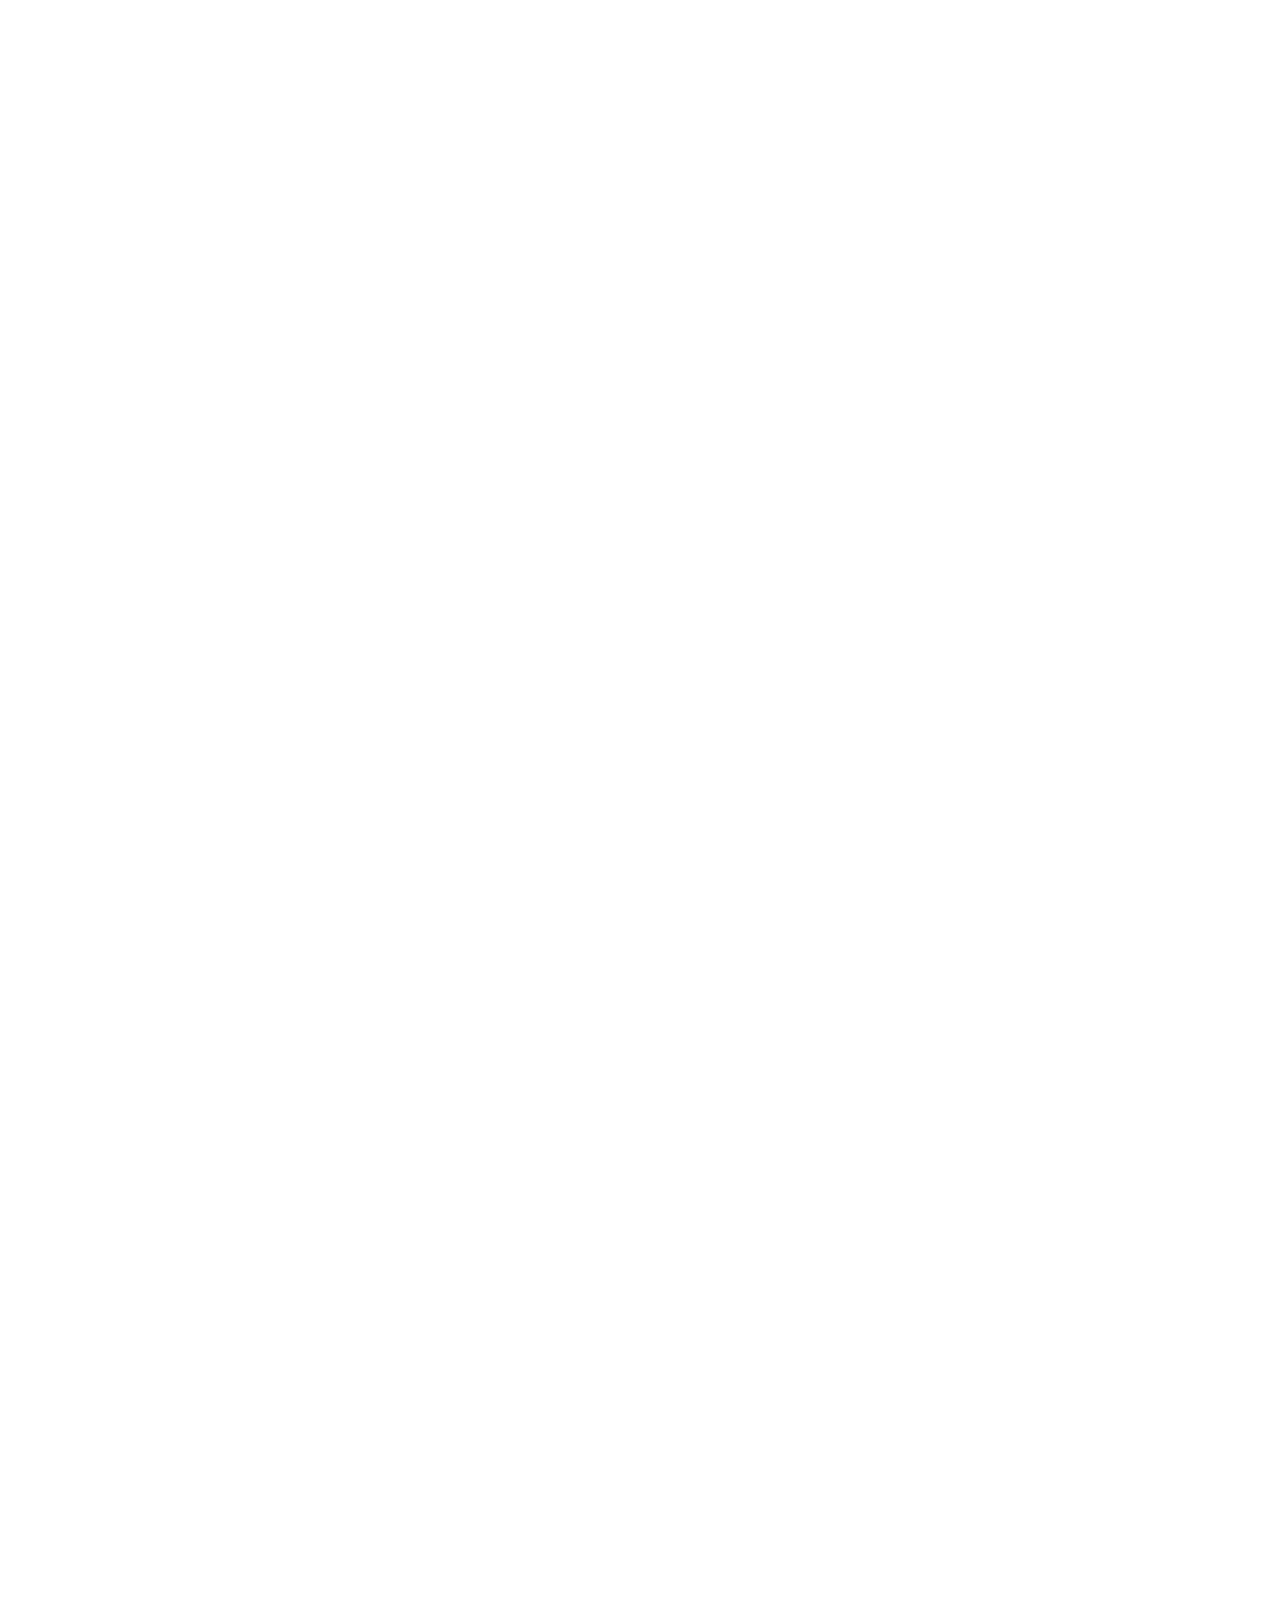
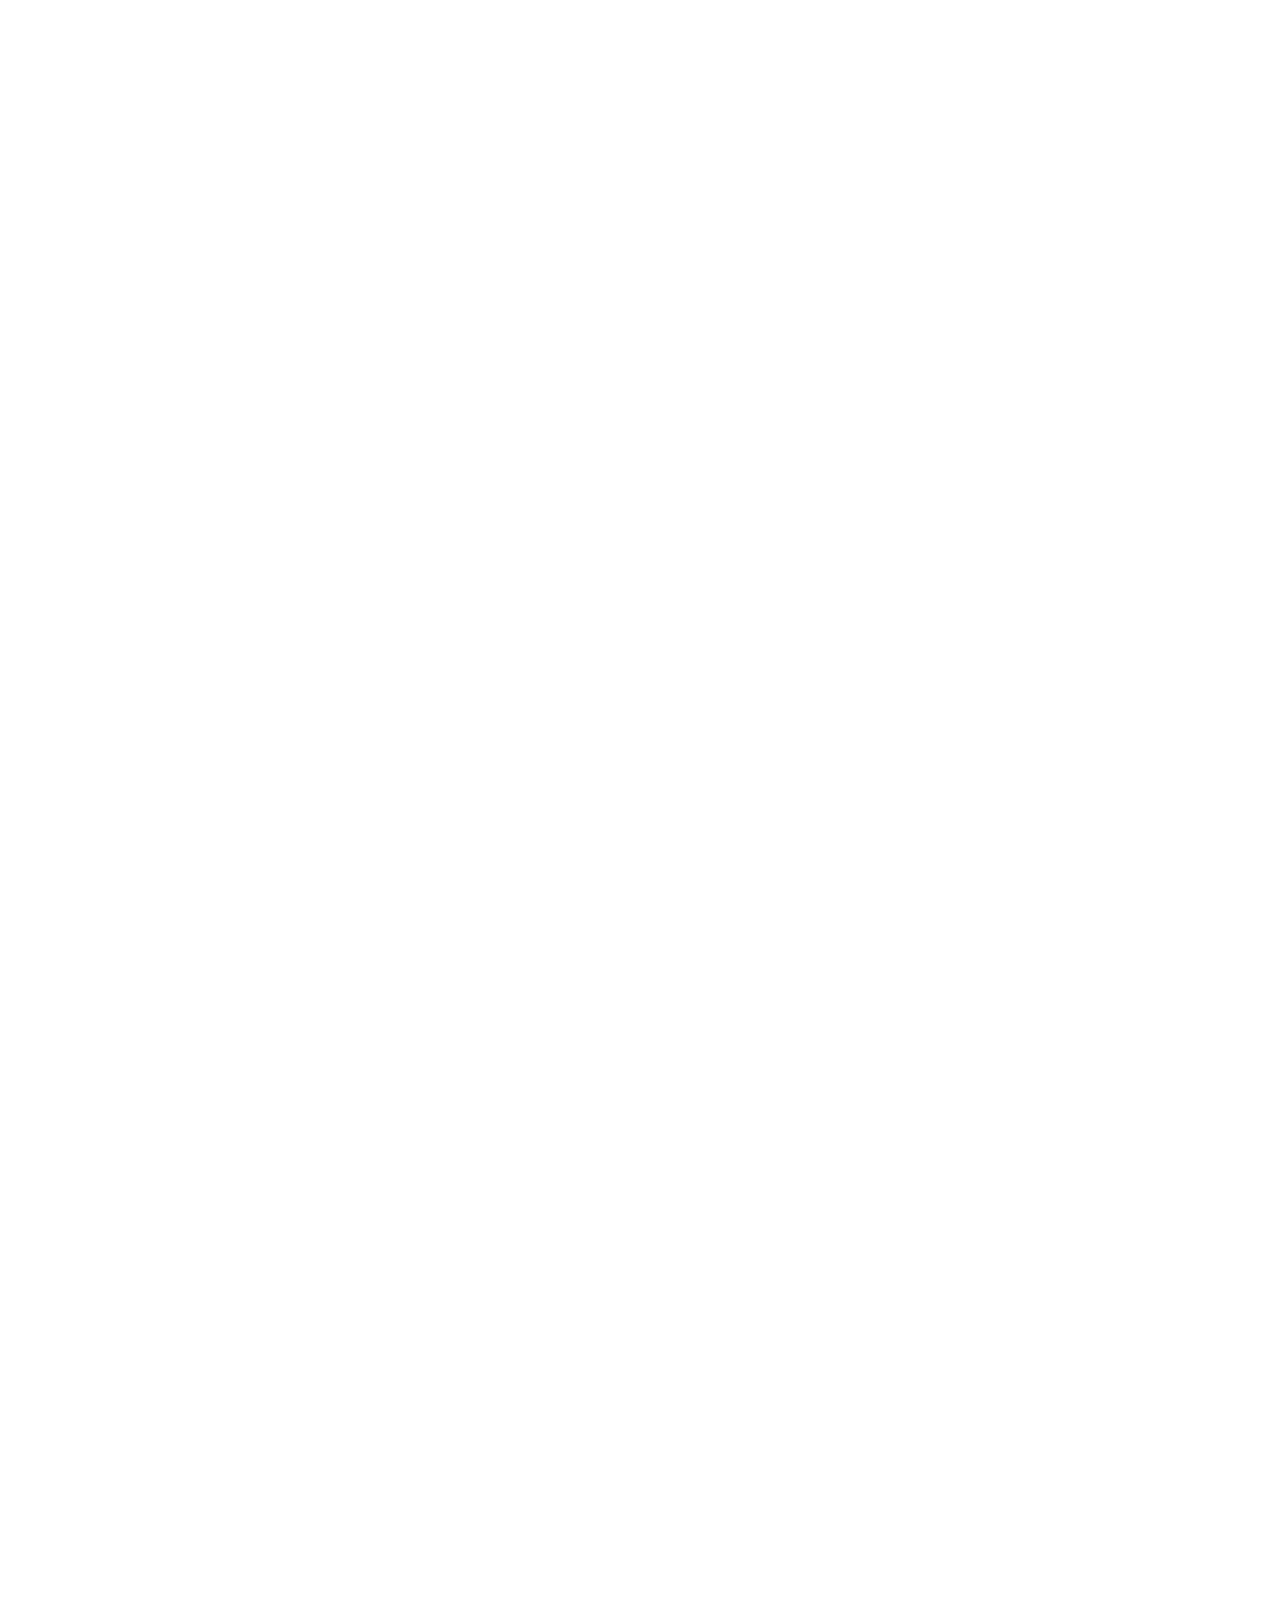
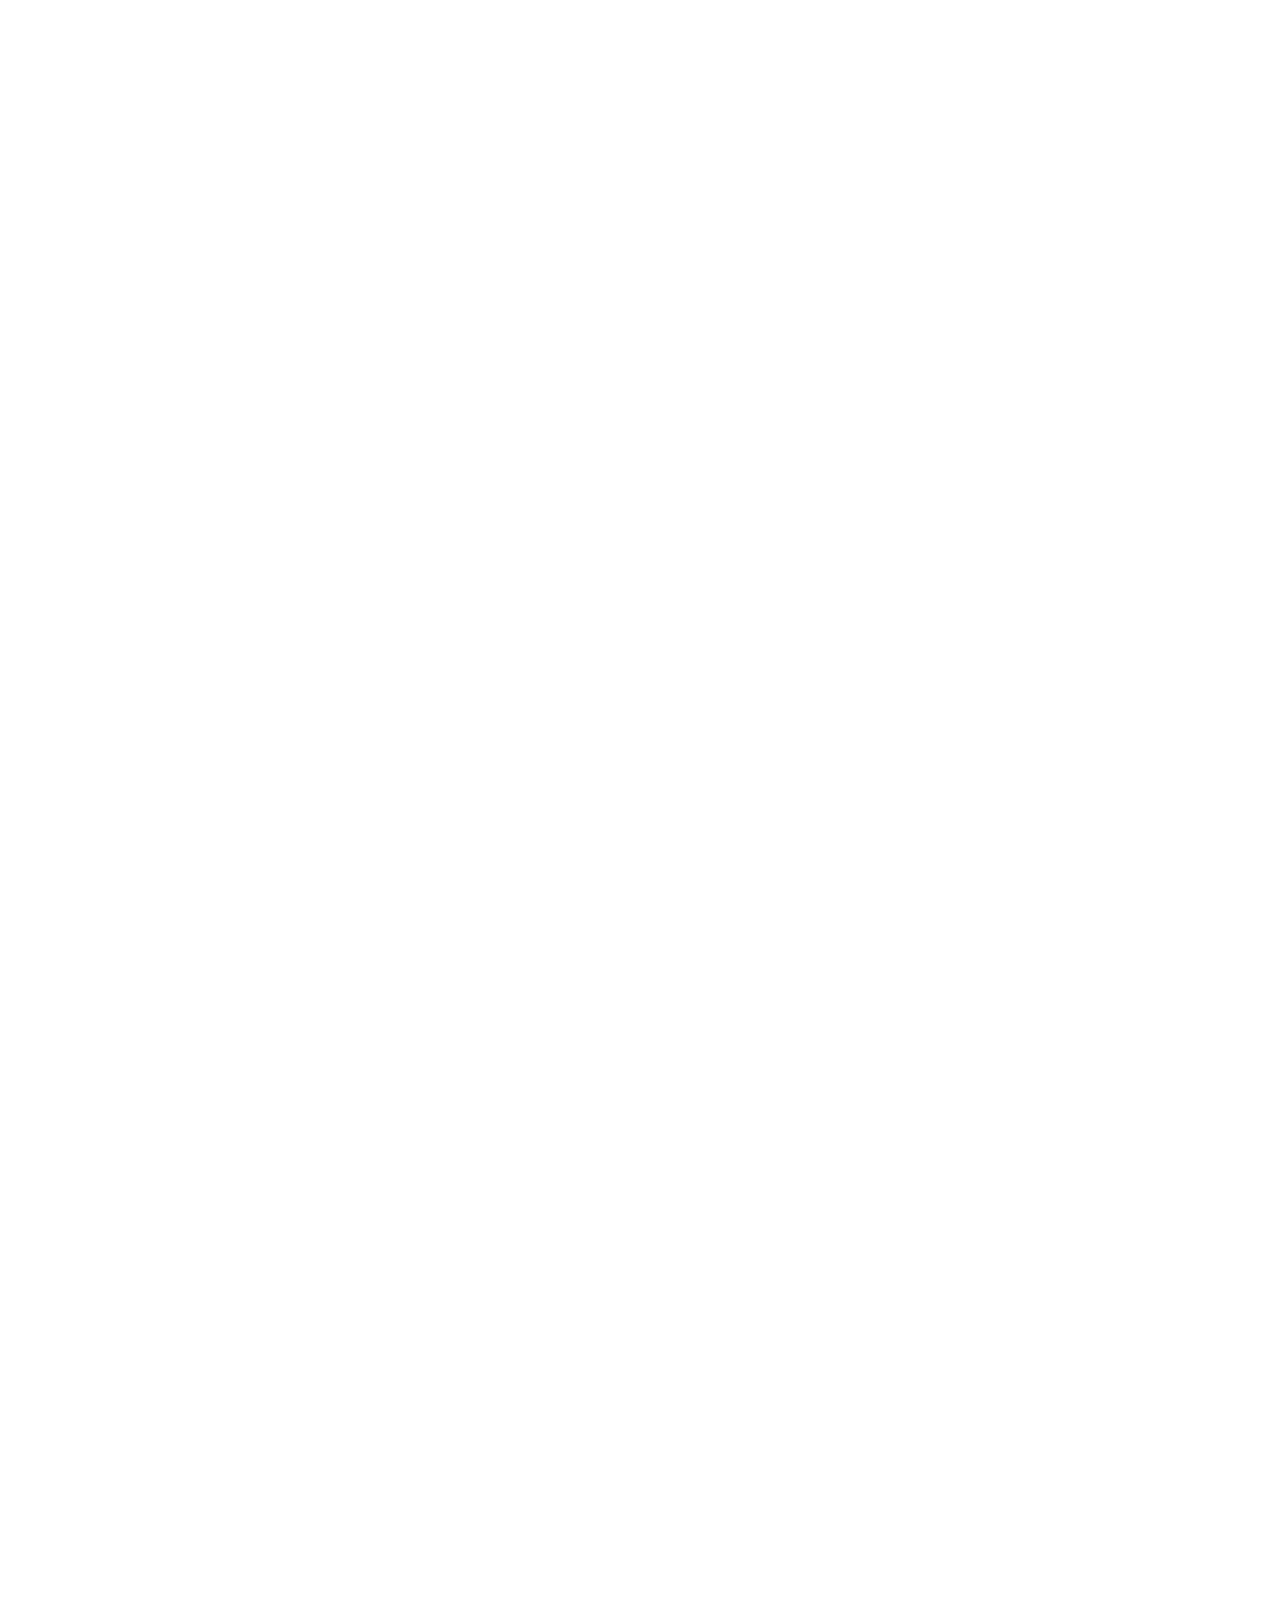
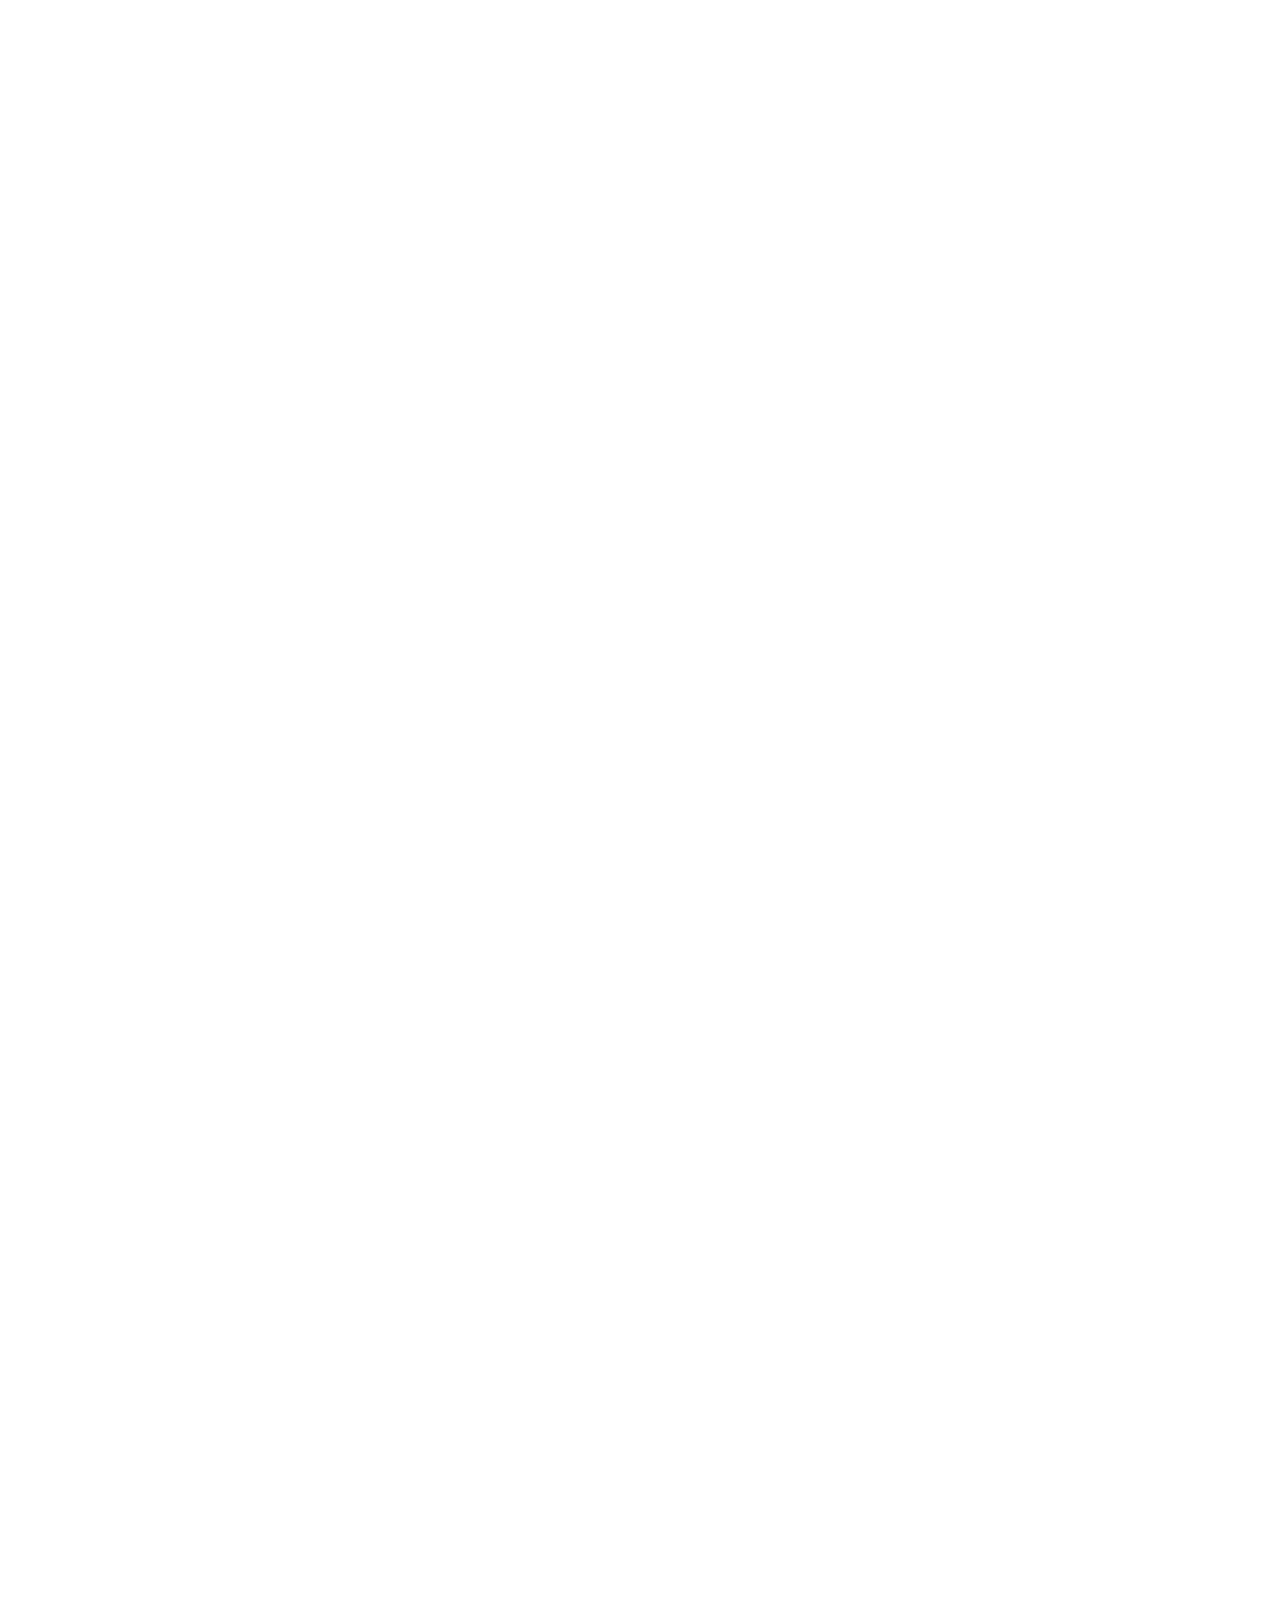
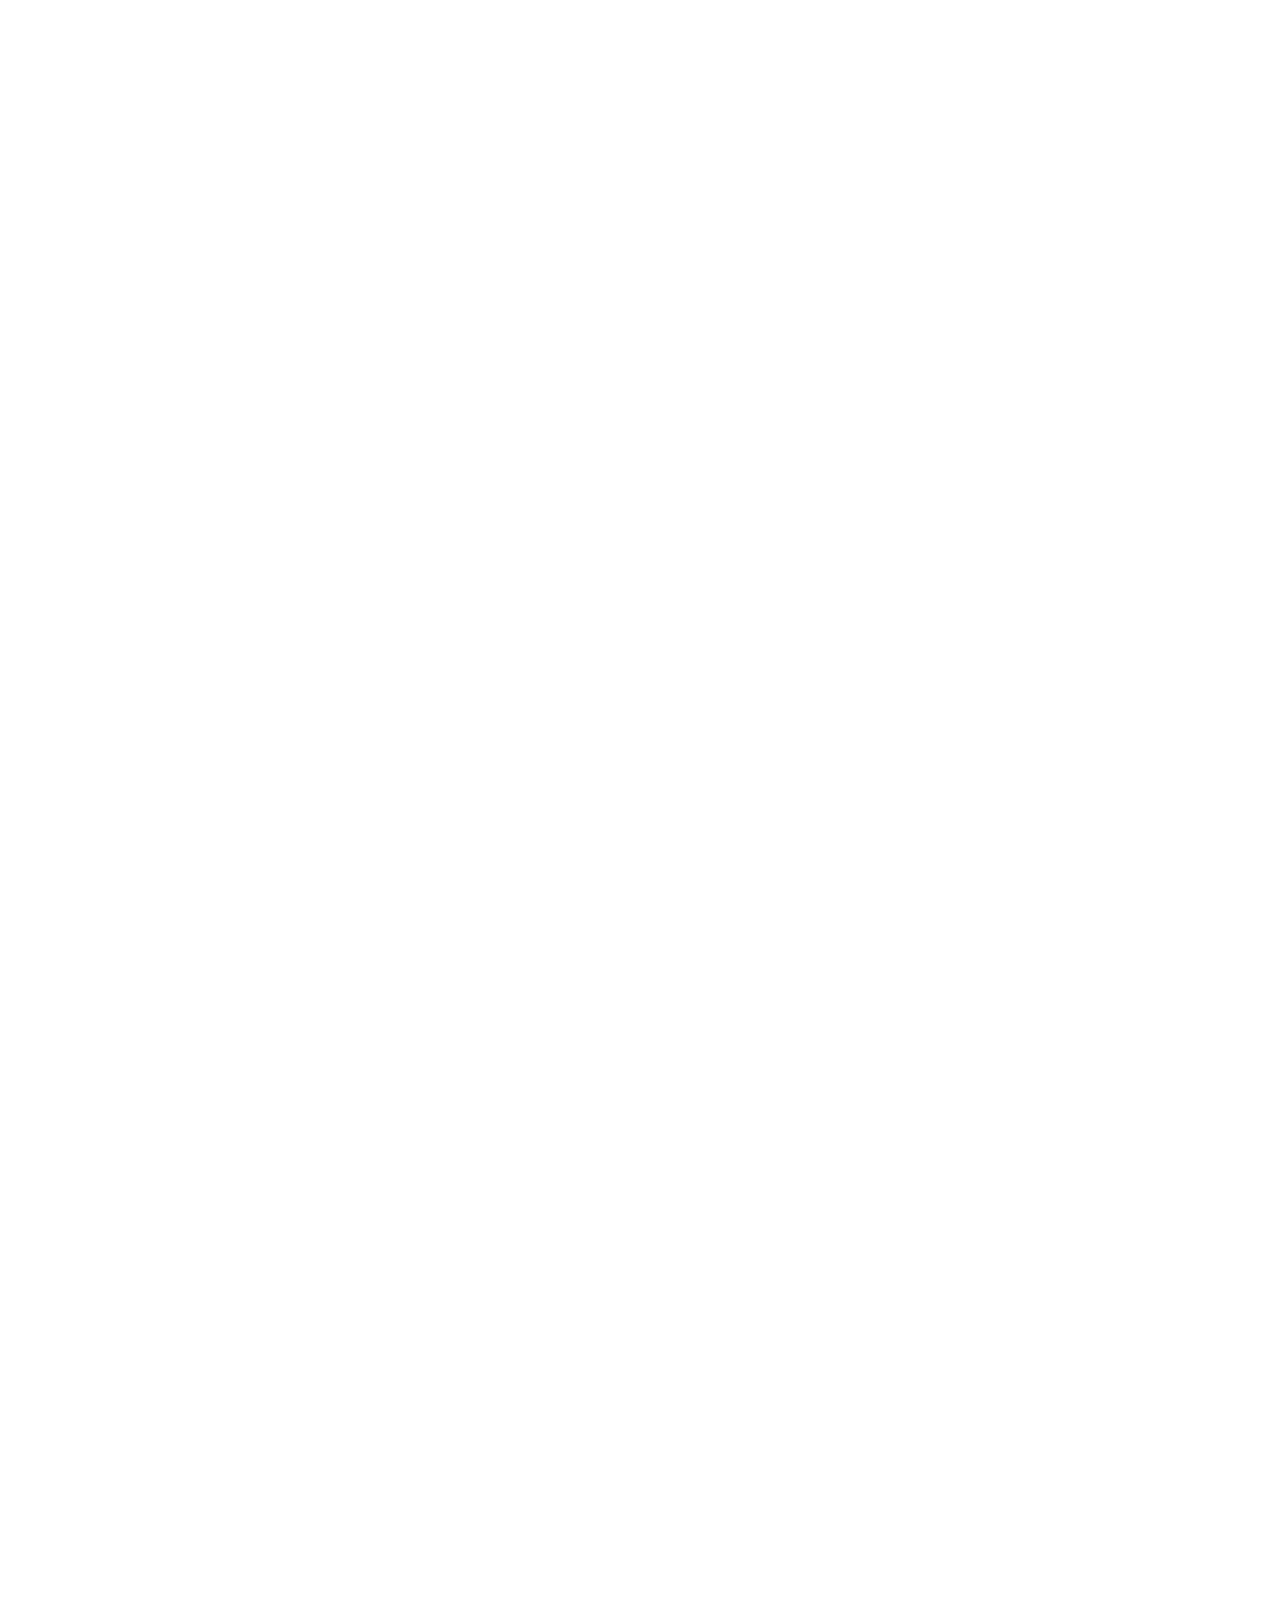
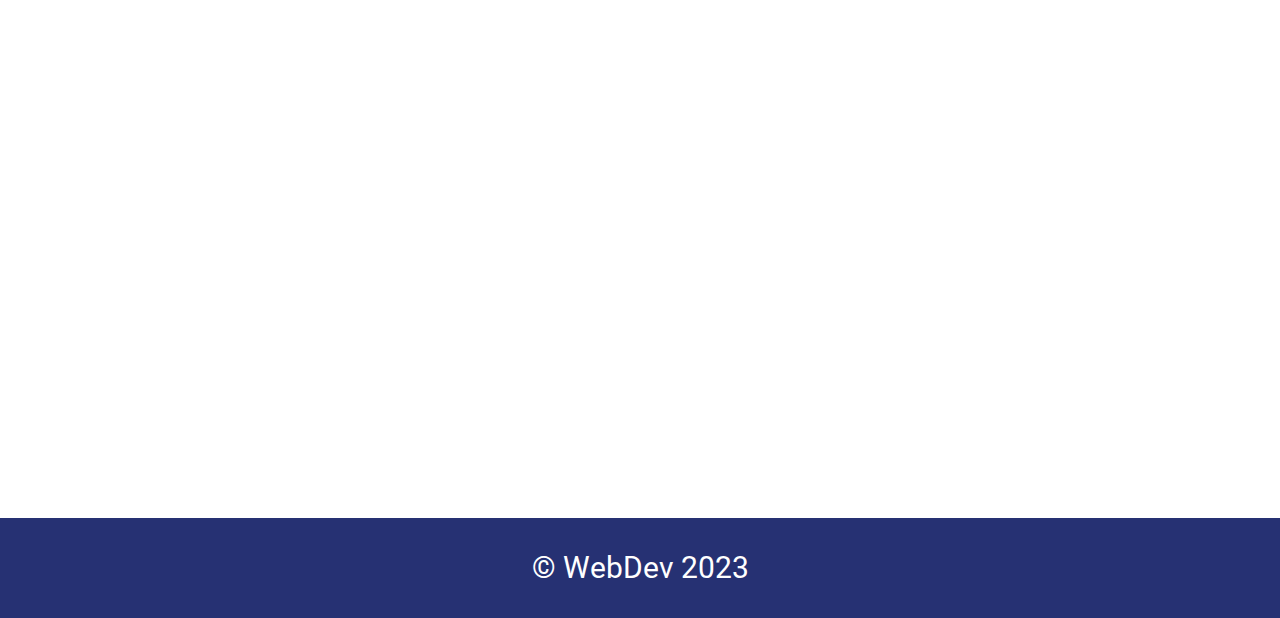
==== commit 4de2eec2: "Внесены изменения" ====
--- a/practice.html
+++ b/practice.html
@@ -4,6 +4,7 @@
     <meta charset="UTF-8">
     <meta http-equiv="X-UA-Compatible" content="IE=edge">
     <meta name="viewport" content="width=device-width, initial-scale=1.0">
+    <link rel="shortcut icon" href="img/logo.ico" type="image/x-icon">
     <link rel="stylesheet" href="css/bootstrap.min.css">
     <link rel="stylesheet" href="css/main.css">
     <title>Инструменты для веб-разработки</title>
@@ -13,7 +14,7 @@
     <header>
         <nav class="navbar header fixed-top">
             <div class="container-fluid">
-                <a href="index.html"><img src="img/logo.svg" alt="WebDev"></a>
+                <a href="index.html"><img class="img-fluid" src="img/logo.svg" alt="WebDev"></a>
                 <h1 id="header">Практические задания</h1>
           <button class="navbar-toggler" type="button" data-bs-toggle="offcanvas" data-bs-target="#offcanvasNavbar" aria-controls="offcanvasNavbar">
               <span class="navbar-toggler-icon"></span>
@@ -392,6 +393,6 @@
   <footer>
     <h5>&copy WebDev 2023</h5>
   </footer>
-  <script src="../js/bootstrap.bundle.min.js"></script>
+  <script src="js/bootstrap.bundle.min.js"></script>
   </body>
   </html>--- a/css/main.css
+++ b/css/main.css
@@ -51,6 +51,7 @@
   padding-left: 10px;
   height: 100px;
   width: 300px;
+  font-size: 27px;
   box-shadow: 0 4px 8px rgba(0, 0, 0, 0.2), 0 10px 16px rgba(0, 0, 0, 0.2);
 }
 body .accordion .accordion-body {
@@ -59,6 +60,7 @@
   box-shadow: 0 4px 8px rgba(0, 0, 0, 0.2), 0 10px 16px rgba(0, 0, 0, 0.2);
 }
 body .accordion .accordion-body ul {
+  font-size: 30px;
   padding-left: 0;
 }
 body .accordion .accordion-body ul li {
@@ -93,14 +95,18 @@
   text-align: justify;
 }
 body .main p {
-  font-size: 25px;
+  font-size: 40px;
   margin: 0;
   text-indent: 25px;
 }
+body .main p span {
+  color: orangered;
+}
 body .main a {
+  font-size: 20px;
   line-height: 80px;
   background-color: #1D906E;
-  padding: 10px;
+  padding: 25px;
   text-decoration: none;
   color: white;
   border-radius: 5px;
@@ -112,10 +118,10 @@
 body .main #btn_practice {
   background-color: #1D906E;
   text-decoration: none;
-  padding: 30px 200px;
+  padding: 30px 100px;
   border-radius: 50px;
   font-weight: 600;
-  margin-left: 50px;
+  margin-left: 130px;
   text-align: center;
 }
 body .main #btn_practice:hover {
@@ -132,6 +138,7 @@
 body .main h2, body .main h3, body .main h4 {
   margin: 20px 0;
   text-align: center;
+  font-size: 45px;
 }
 body .main .carousel-inner {
   margin-bottom: 10px;
